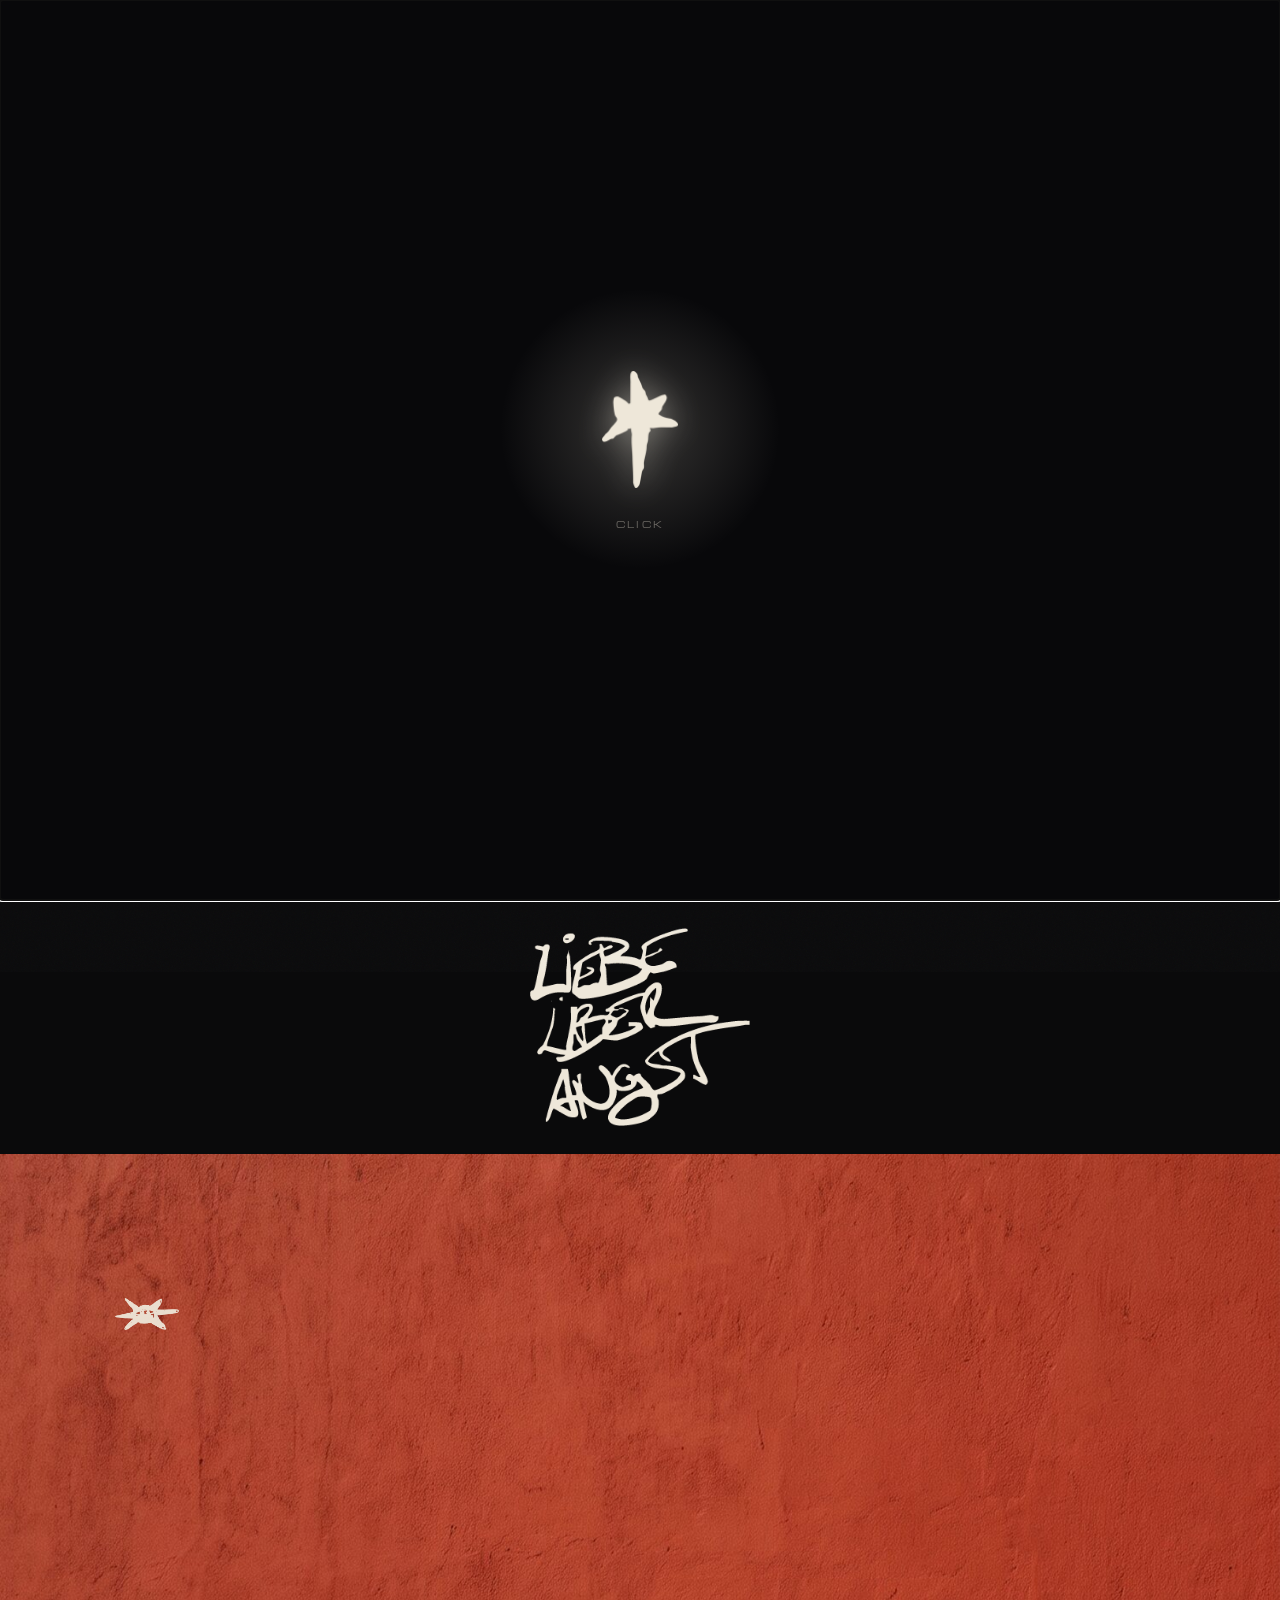
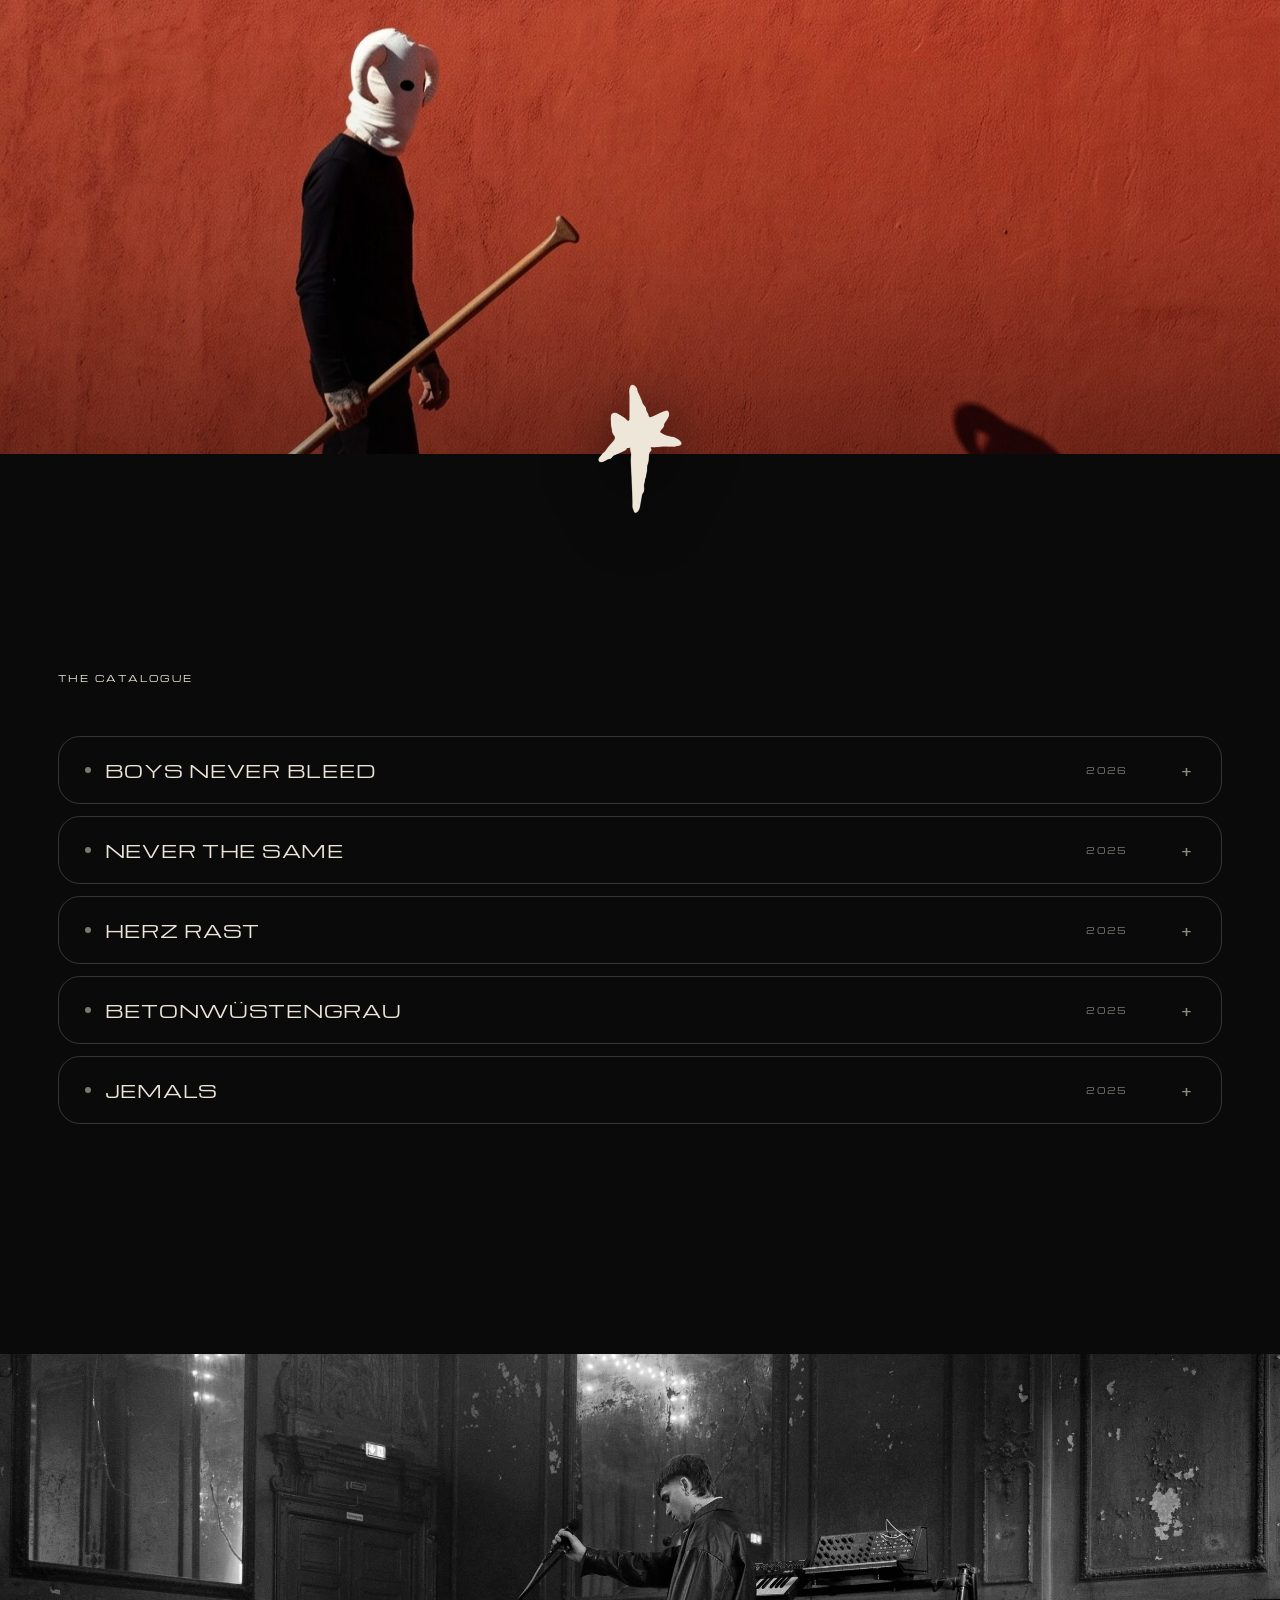
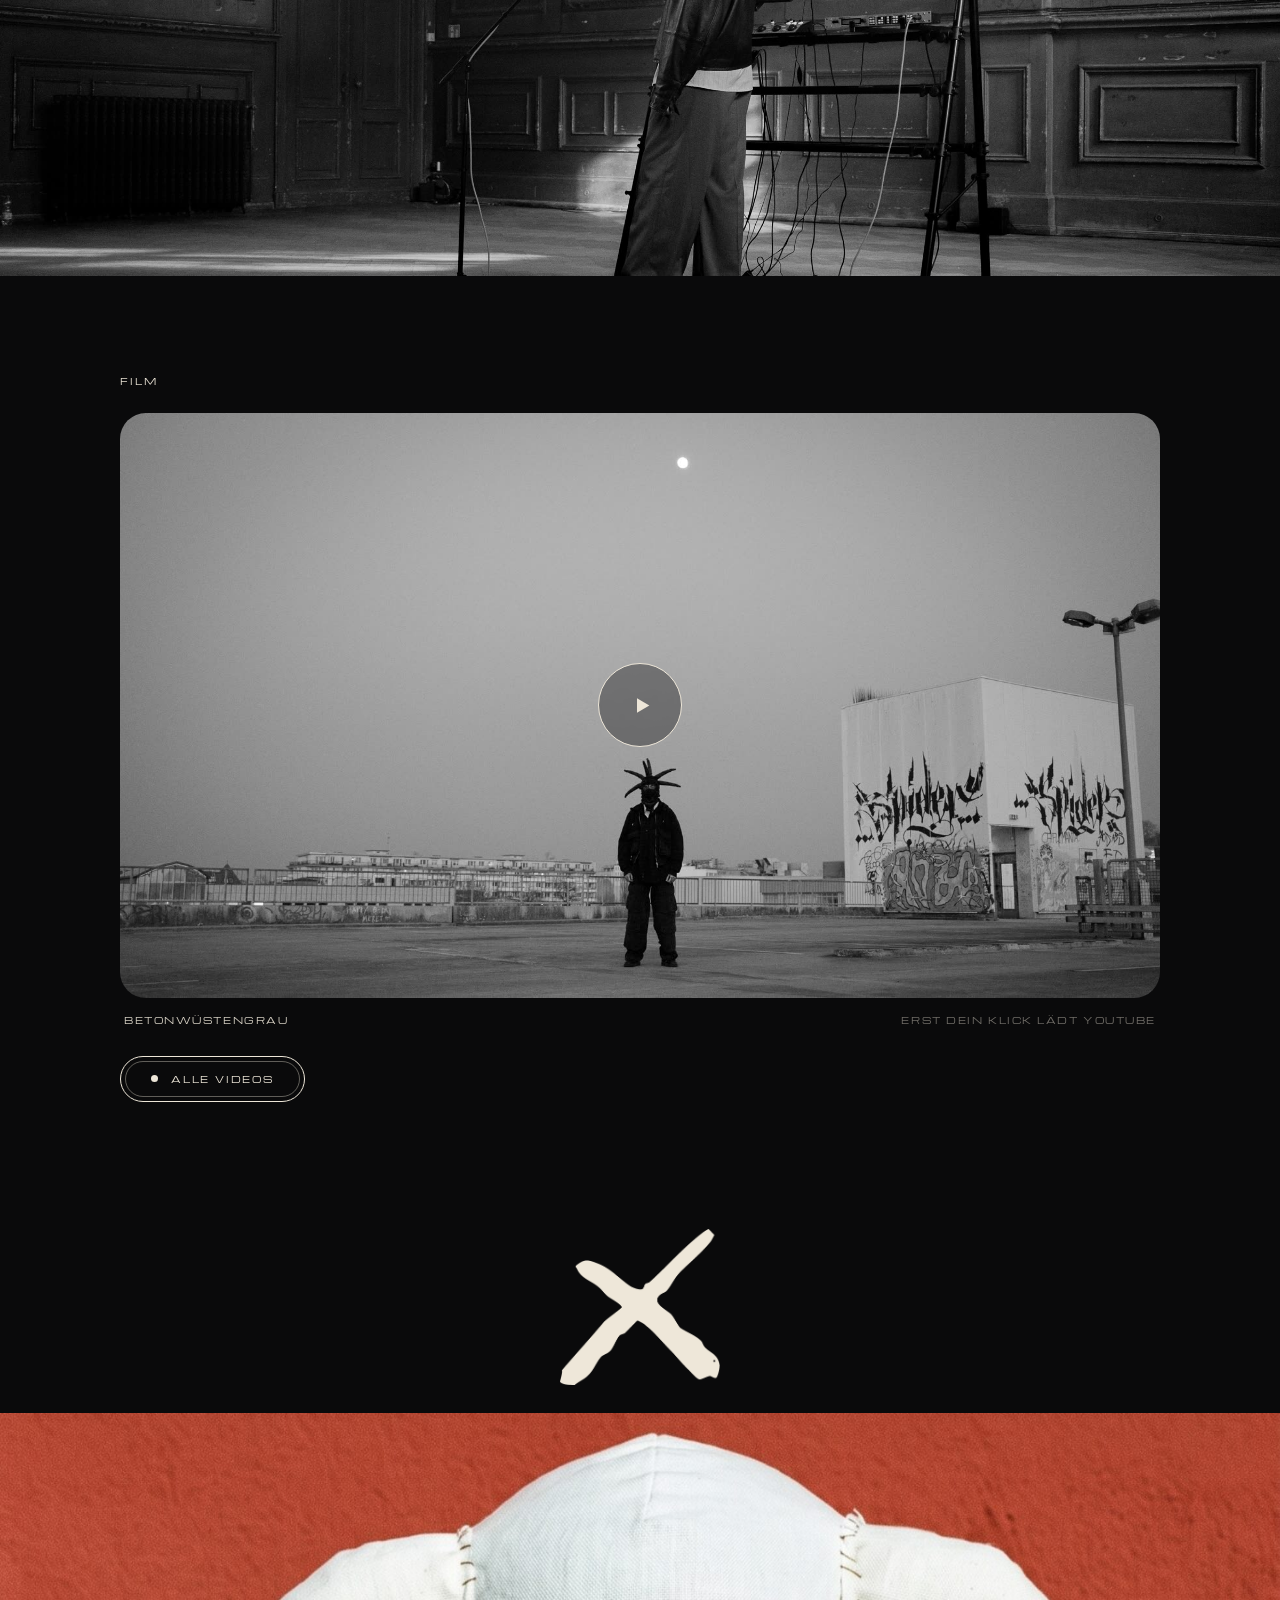
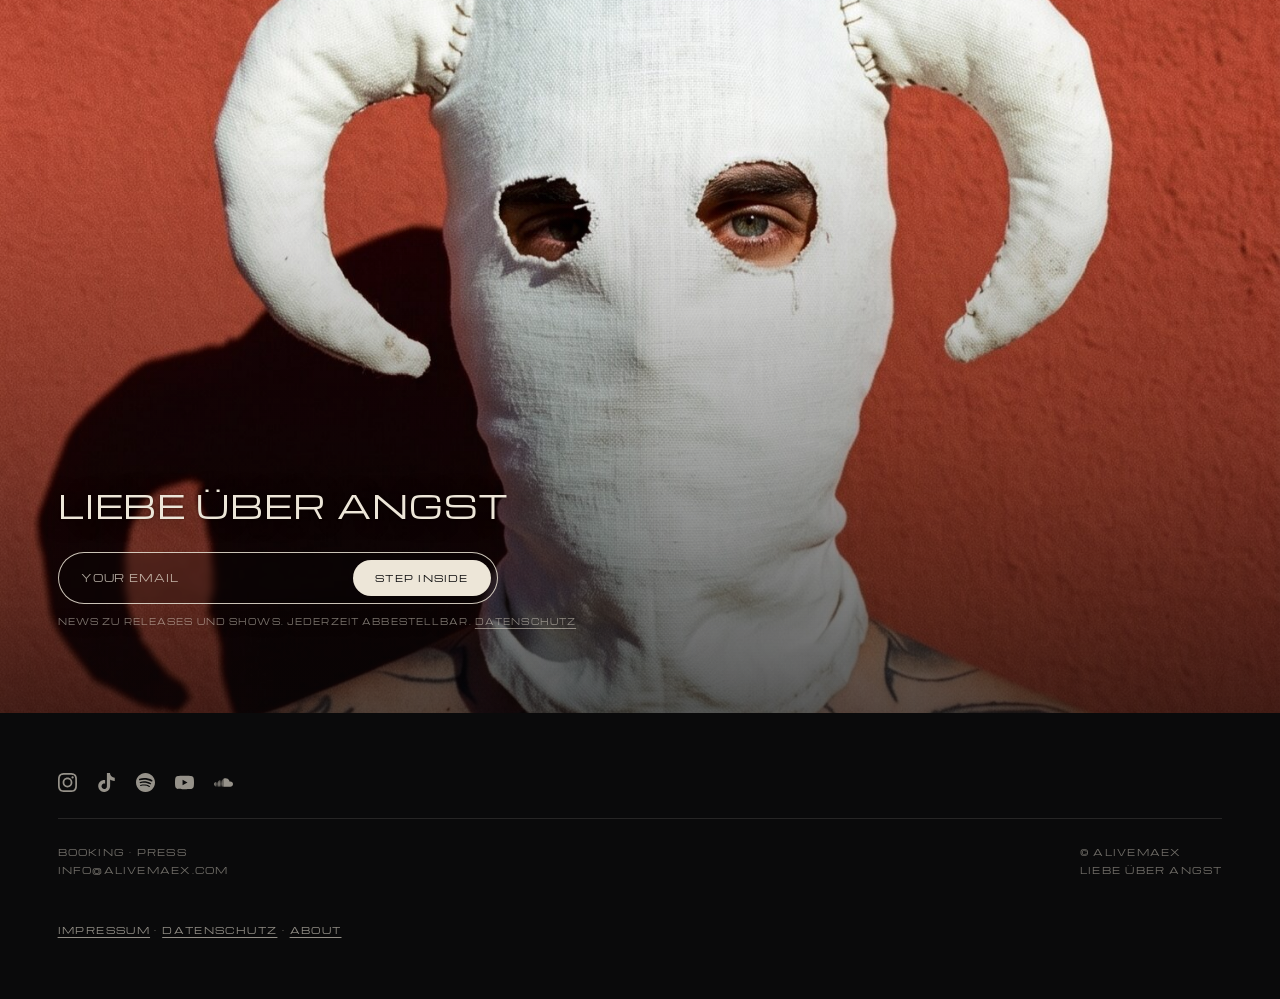
==== index.html @ 23b1aa1b "Share-Bild 1200x630 mit Maske, Katalog schmal, Menue beruhigt" ====
<!DOCTYPE html>
<html lang="de">
<head>
<meta charset="UTF-8" />
<meta name="viewport" content="width=device-width, initial-scale=1.0" />
<title>ALIVEMAEX — New Electronic Wave</title>
<link rel="icon" href="/favicon.ico" sizes="any" />
<link rel="icon" type="image/png" href="/icon-light.png" media="(prefers-color-scheme: light)" />
<link rel="icon" type="image/png" href="/icon-dark.png" media="(prefers-color-scheme: dark)" />
<link rel="apple-touch-icon" href="/apple-touch-icon.png" />
<link rel="canonical" href="https://alivemaex.com/" />
<meta name="description" content="ALIVEMAEX — Produzent und Sänger aus Berlin. boys never bleed, out 14. August 2026. Liebe über Angst." />
<meta property="og:type" content="website" />
<meta property="og:site_name" content="ALIVEMAEX" />
<meta property="og:locale" content="de_DE" />
<meta property="og:title" content="ALIVEMAEX — New Electronic Wave" />
<meta property="og:description" content="ALIVEMAEX — Produzent und Sänger aus Berlin. boys never bleed, out 14. August 2026. Liebe über Angst." />
<meta property="og:image" content="https://alivemaex.com/og.jpg" />
<meta property="og:image:width" content="1200" />
<meta property="og:image:height" content="630" />
<meta property="og:url" content="https://alivemaex.com/" />
<meta name="twitter:card" content="summary_large_image" />
<meta name="theme-color" content="#0A0A0B" />
<style>
  /* schrift liegt auf unserem server - vorher google fonts, das war
     bei jedem aufruf eine IP an einen dritten */
  @font-face{font-family:'Michroma';font-style:normal;font-weight:400;font-display:swap;
    src:url('/michroma.woff2') format('woff2');
    unicode-range:U+0000-00FF,U+0131,U+0152-0153,U+02BB-02BC,U+02C6,U+02DA,U+02DC,U+2000-206F,U+2074,U+20AC,U+2122,U+2191,U+2193,U+2212,U+2215,U+FEFF,U+FFFD}
  @font-face{font-family:'Michroma';font-style:normal;font-weight:400;font-display:swap;
    src:url('/michroma-ext.woff2') format('woff2');
    unicode-range:U+0100-024F,U+0259,U+1E00-1EFF,U+2020,U+20A0-20AB,U+20AD-20CF,U+2113,U+2C60-2C7F,U+A720-A7FF}

  /* ---------------- FILM AUF DER STARTSEITE ---------------- */
  .filmband{background:var(--ink);padding:clamp(70px,11vh,130px) var(--m)}
  .filmband-in{max-width:1040px;margin:0 auto}
  .filmband-h{font-size:.56rem;letter-spacing:.24em;text-transform:uppercase;opacity:.55;margin-bottom:26px}
  .film{margin:0}
  .film-btn{display:block;width:100%;padding:0;border:0;background:none;cursor:pointer;
    position:relative;overflow:hidden;border-radius:var(--r);line-height:0}
  .film-btn img{width:100%;aspect-ratio:16/9;object-fit:cover;display:block;
    filter:saturate(.9);transition:transform 1.1s cubic-bezier(.16,.72,.29,1),filter .6s}
  .film-btn:hover img{transform:scale(1.04);filter:saturate(1)}
  .film-play{position:absolute;left:50%;top:50%;transform:translate(-50%,-50%);
    width:clamp(58px,7vw,84px);height:clamp(58px,7vw,84px);border-radius:50%;
    border:1px solid var(--bone);display:grid;place-items:center;
    background:rgba(8,8,10,.34);backdrop-filter:blur(3px);transition:background .5s}
  .film-btn:hover .film-play{background:rgba(237,230,216,.92)}
  .film-play svg{width:27px;height:27px;fill:var(--bone);transition:fill .5s;margin-left:2px}
  .film-btn:hover .film-play svg{fill:var(--ink)}
  .film-cap{display:flex;justify-content:space-between;gap:16px;flex-wrap:wrap;padding:16px 4px 0;
    font-size:.54rem;letter-spacing:.18em;text-transform:uppercase}
  .film-t{opacity:.9}.film-n{opacity:.45}
  .film iframe{width:100%;aspect-ratio:16/9;border:0;border-radius:var(--r);display:block}
  .filmband .cap{margin-top:30px}

  /* SAAL: endlich ein querformat. laeuft ueber die volle breite,
     eigene hoehe statt bildschirmhoehe - das bild traegt sich selbst. */
  .hall{background:var(--ink);line-height:0}
  .hall img{width:100%;height:clamp(260px,58vh,620px);object-fit:cover;object-position:50% 46%;display:block}

  /* ================= HAPTIK & MATERIAL =================
     Nach Apples "Designing Fluid Interfaces": Rueckmeldung gehoert auf den
     Druck, nicht auf das Loslassen. Kurz, klein, sofort. */
  .cap,.rel-head,.film-btn,.subline button,.social a,.sound,.burger,.gate-star{
    -webkit-tap-highlight-color:transparent;touch-action:manipulation}
  .cap:active,.subline button:active,.sound:active{transform:scale(.96);transition:transform .08s ease-out}
  .rel-head:active{transform:scale(.995);transition:transform .08s ease-out}
  .film-btn:active .film-play{transform:translate(-50%,-50%) scale(.93);transition:transform .08s ease-out}
  .social a:active{transform:translateY(0) scale(.9);transition:transform .08s ease-out}
  .burger:active{opacity:.6;transition:opacity .08s ease-out}

  /* Menue kommt aus dem Burger, nicht aus dem Nichts - gleicher Weg zurueck */
  /* kein skalieren mehr: mit ursprung oben rechts driftete die schrift
     beim schliessen sichtbar nach links unten. das menue blendet jetzt
     nur, ohne die zeilen zu verschieben. */
  .menu{transform:none;transition:opacity .5s cubic-bezier(.16,.72,.29,1)}
  /* zeilen steigen beim oeffnen, beim schliessen gehen sie NICHT zurueck -
     die ruecksetzung passiert erst, wenn sie schon unsichtbar sind. */
  .menu a{transition:opacity .26s ease,transform 0s linear .26s}
  body.menu-open .menu a{
    transition:opacity .7s cubic-bezier(.16,.72,.29,1),transform .7s cubic-bezier(.16,.72,.29,1)}

  /* Scroll-Kante: die Leiste schwebt ueber hellen Motiven. Ein weicher
     Verlauf statt einer Linie, damit Stern und Burger immer tragen. */
  .top::before{content:"";position:absolute;inset:0 0 auto 0;height:150%;z-index:-1;pointer-events:none;
    background:linear-gradient(to bottom,rgba(6,6,7,.42),rgba(6,6,7,0))}

  /* Materialien zuruecknehmen, wenn das System es verlangt */
  @media(prefers-reduced-transparency:reduce){
    .film-play,.subline,.sound,.amx-cc{backdrop-filter:none;-webkit-backdrop-filter:none;
      background:rgba(8,8,10,.92)}
  }
  @media(prefers-contrast:more){
    .cap,.sound,.subline{border-color:var(--bone)}
    .film-n,.clab,.kicker,.meta{opacity:1}
    .top::before{background:rgba(6,6,7,.72)}
  }
  @media(prefers-reduced-motion:reduce){
    .menu{transform:none;transition:opacity .2s ease}
    .cap:active,.subline button:active,.sound:active,.rel-head:active{transform:none}
  }

  /* Katalog auf schmalen Schirmen: "betonwuestengrau" ist ein einziges wort
     und kann nicht umbrechen. also schrift und abstaende zurueck, damit
     jahr und plus ihren platz behalten statt an den rand gedrueckt zu werden. */
  @media(max-width:640px){
    .rel-head{gap:10px;padding:17px 18px}
    .rel-head .t{gap:10px;font-size:clamp(.7rem,3.5vw,.95rem);letter-spacing:.02em;line-height:1.25}
    .rel-head .t::before{width:5px;height:5px}
    .rel-head .y{font-size:.48rem;letter-spacing:.1em}
    .rel-head .ind{width:14px;font-size:.9rem}
    .rel{border-radius:18px}
  }
  @media(max-width:380px){
    .rel-head .t{font-size:.66rem}
    .rel-head .y{display:none}   /* auf sehr schmalen geraeten weicht das jahr */
  }
</style>
<style>
  /* ITHAKA (1973 griechische fotos) × NOLAN×RAMS × SPACE AGE
     Fotos = die welt. Typo & formen = 1973 space age (Eurostile-breite
     extended caps, konsolen-rundecken, cockpit-fenster). 2026-handwerk.
     Textur = feines 1973-korn. Bewegung: pegasus schwebt, bilder atmen. */
  :root{
    --ink:#0A0A0B;
    --bone:#EDE6D8;
    --face:'Michroma','Helvetica Neue',Arial,sans-serif;
    --m:clamp(30px,4.5vw,60px);
    --r:26px;
  }
  *{margin:0;padding:0;box-sizing:border-box}
  html{scroll-behavior:smooth}
  body{background:var(--ink);color:var(--bone);font-family:var(--face);-webkit-font-smoothing:antialiased;overflow-x:hidden;letter-spacing:.02em}
  a{color:inherit;text-decoration:none}

  /* 1973-korn */
  .grain{position:fixed;inset:-8%;z-index:60;pointer-events:none;opacity:.27;mix-blend-mode:overlay;
    background-image:url("data:image/svg+xml,%3Csvg xmlns='http://www.w3.org/2000/svg' width='160' height='160'%3E%3Cfilter id='n'%3E%3CfeTurbulence type='fractalNoise' baseFrequency='0.8' numOctaves='3' stitchTiles='stitch'/%3E%3C/filter%3E%3Crect width='100%25' height='100%25' filter='url(%23n)'/%3E%3C/svg%3E");
    background-size:150px;animation:grain .6s steps(3) infinite}
  @keyframes grain{0%{transform:translate(0,0)}33%{transform:translate(-2%,1%)}66%{transform:translate(1%,-2%)}100%{transform:translate(-1%,1%)}}
  /* KORN AUFS VIDEO. die globale kornlage blendet ueber einem video nicht
     zuverlaessig durch - das video liegt in einer eigenen compositing-ebene.
     isolation:isolate macht die platte zum eigenen stapelkontext, dann
     mischt sich diese lage garantiert gegen das video und nicht gegen die seite.
     eingebacken waere es teuer gewesen: 10 bis 24 MB statt 6,5. */
  .pimg--1{isolation:isolate}
  .pimg--1::after{content:"";position:absolute;inset:-7%;z-index:3;pointer-events:none;
    opacity:.23;mix-blend-mode:overlay;background-size:130px;
    background-image:url("data:image/svg+xml,%3Csvg xmlns='http://www.w3.org/2000/svg' width='140' height='140'%3E%3Cfilter id='v'%3E%3CfeTurbulence type='fractalNoise' baseFrequency='1.1' numOctaves='3' stitchTiles='stitch'/%3E%3C/filter%3E%3Crect width='100%25' height='100%25' filter='url(%23v)'/%3E%3C/svg%3E");
    animation:grain .6s steps(3) infinite}
  @media(prefers-reduced-motion:reduce){.pimg--1::after{animation:none}}
  /* FILM-KORN, zweite lage: feiner, schneller, weicher eingemischt */
  .grain--fine{opacity:.19;mix-blend-mode:soft-light;background-size:96px;
    background-image:url("data:image/svg+xml,%3Csvg xmlns='http://www.w3.org/2000/svg' width='120' height='120'%3E%3Cfilter id='f'%3E%3CfeTurbulence type='fractalNoise' baseFrequency='1.7' numOctaves='4' stitchTiles='stitch'/%3E%3C/filter%3E%3Crect width='100%25' height='100%25' filter='url(%23f)'/%3E%3C/svg%3E");
    animation:grainb .43s steps(4) infinite}
  @keyframes grainb{0%{transform:translate(0,0)}25%{transform:translate(1.5%,-1%)}
    50%{transform:translate(-1%,1.5%)}75%{transform:translate(1%,1%)}100%{transform:translate(-1.5%,0)}}
  /* randabdunklung wie bei einer projizierten kopie - sehr zurueckhaltend */
  .vig{position:fixed;inset:0;z-index:59;pointer-events:none;
    background:radial-gradient(ellipse at 50% 48%,rgba(0,0,0,0) 52%,rgba(0,0,0,.13) 82%,rgba(0,0,0,.28) 100%)}

  /* SPACE-AGE COCKPIT-FENSTER: die ganze seite sitzt in einem gerundeten screen */
  .viewport{position:fixed;inset:12px;z-index:45;pointer-events:none;border:1px solid rgba(237,230,216,.42);border-radius:var(--r)}

  /* chrome + burger */
  .top{position:fixed;top:0;left:0;right:0;z-index:40;display:flex;justify-content:space-between;align-items:center;padding:26px var(--m)}
  .top .brand{display:flex;align-items:center}
  .top .brand img{height:44px;width:auto;display:block}

  /* HAUT-PLATTE: helle schrift auf heller haut trug nicht. der verlauf war
     fuer dunkle motive gebaut. hier kraeftiger, hoeher, plus ein weicher
     schatten an der typo - der greift auch dort, wo der verlauf schon duenn ist. */
  .plate--haut .scrim{height:66%;
    background:linear-gradient(to top,rgba(6,6,7,.66),rgba(6,6,7,.30) 48%,rgba(6,6,7,0))}
  .plate--haut .caption{text-shadow:0 1px 20px rgba(6,6,7,.6),0 0 3px rgba(6,6,7,.35)}
  .plate--haut .subline{border-color:rgba(237,230,216,.85);
    background:rgba(6,6,7,.24);backdrop-filter:blur(3px)}
  .plate--haut .subline input::placeholder{opacity:.72}
  .plate--haut .subline button{text-shadow:none}


  /* NAHT-STICKER: klammert die harte kante zwischen bildplatte und katalog.
     liegt im katalog, nicht in der platte - die schneidet ueberstehendes ab. */
  .index{position:relative}
  .seam{position:absolute;left:50%;top:0;transform:translate(-50%,-54%);z-index:8;pointer-events:none}
  .seam img{width:clamp(54px,6.5vw,92px);height:auto;display:block;
    filter:drop-shadow(0 8px 30px rgba(0,0,0,.6))}
  @media(max-width:640px){.seam img{width:46px}}

  /* ---------------- INTRO-VORHANG ---------------- */
  body.gated{overflow:hidden}
  .gate{position:fixed;inset:0;z-index:90;background:#08080a;cursor:pointer;
    display:flex;flex-direction:column;align-items:center;justify-content:center;gap:30px;
    transition:opacity 1.15s cubic-bezier(.22,.61,.36,1),visibility 1.15s}
  .gate.open{opacity:0;visibility:hidden}
  .gate-star{background:none;border:0;padding:0;cursor:pointer;position:relative;display:block}
  .gate-star img{height:clamp(78px,13vh,132px);width:auto;display:block;
    animation:gatebreath 3.4s ease-in-out infinite;
    filter:drop-shadow(0 0 16px rgba(237,230,216,.42));
    transition:filter .16s linear,transform .16s linear}
  @keyframes gatebreath{0%,100%{opacity:.66;transform:scale(1)}50%{opacity:1;transform:scale(1.07)}}
  /* hof hinter dem stern, gleicher takt */
  .gate-star::after{content:"";position:absolute;left:50%;top:50%;width:min(52vw,300px);height:min(52vw,300px);
    transform:translate(-50%,-50%);border-radius:50%;pointer-events:none;z-index:-1;
    background:radial-gradient(circle,rgba(237,230,216,.20),rgba(237,230,216,0) 66%);
    animation:gatehalo 3.4s ease-in-out infinite}
  @keyframes gatehalo{0%,100%{opacity:.3;transform:translate(-50%,-50%) scale(.86)}
                      50%   {opacity:.9;transform:translate(-50%,-50%) scale(1.16)}}
  .gate-hint{font-size:.56rem;letter-spacing:.26em;text-transform:uppercase;opacity:.4;
    animation:gatehint 3.4s ease-in-out infinite}
  @keyframes gatehint{0%,100%{opacity:.22}50%{opacity:.58}}
  /* der blitz beim anklicken */
  .gate.flash{background:#fffdf5}
  .gate.flash .gate-star img{filter:drop-shadow(0 0 70px #fff) brightness(3.4);transform:scale(1.6);animation:none}
  .gate.flash .gate-hint{opacity:0}

  /* STERN: ruhiges atmen, dazwischen ein blitz - unregelmaessig, damit es lebt */
  .top .brand{position:relative}
  .top .brand img{
    animation:starbreath 4.6s ease-in-out infinite, starflash 9.2s steps(1,end) infinite;
    filter:drop-shadow(0 0 6px rgba(237,230,216,.35))}
  @keyframes starbreath{
    0%,100%{opacity:.82;transform:scale(1)}
    50%    {opacity:1;  transform:scale(1.06)}}
  @keyframes starflash{
    0%,88%  {filter:drop-shadow(0 0 6px rgba(237,230,216,.32))}
    89%     {filter:drop-shadow(0 0 22px rgba(255,252,244,.95)) brightness(2.1)}
    90.5%   {filter:drop-shadow(0 0 4px rgba(237,230,216,.25)) brightness(1)}
    92%     {filter:drop-shadow(0 0 30px rgba(255,252,244,1)) brightness(2.6)}
    94%     {filter:drop-shadow(0 0 10px rgba(237,230,216,.5)) brightness(1.25)}
    100%    {filter:drop-shadow(0 0 6px rgba(237,230,216,.32))}}
  /* leuchtender hof hinter dem stern, pulsiert im gleichen takt */
  .top .brand::before{content:"";position:absolute;left:50%;top:50%;width:66px;height:66px;
    transform:translate(-50%,-50%);border-radius:50%;pointer-events:none;
    background:radial-gradient(circle,rgba(237,230,216,.30),rgba(237,230,216,0) 68%);
    animation:starhalo 4.6s ease-in-out infinite}
  @keyframes starhalo{
    0%,100%{opacity:.35;transform:translate(-50%,-50%) scale(.9)}
    50%    {opacity:.85;transform:translate(-50%,-50%) scale(1.18)}}
  .burger{width:34px;height:14px;position:relative;cursor:pointer;background:none;border:0;padding:0}
  .burger span{position:absolute;left:0;right:0;height:1.5px;background:var(--bone);transition:transform .6s cubic-bezier(.16,.72,.29,1),opacity .4s}
  .burger span:nth-child(1){top:0}.burger span:nth-child(2){bottom:0}
  body.menu-open .burger span:nth-child(1){top:6px;transform:rotate(45deg)}
  body.menu-open .burger span:nth-child(2){bottom:6px;transform:rotate(-45deg)}

  /* menue */
  .menu{position:fixed;inset:0;z-index:35;background:var(--ink);display:flex;flex-direction:column;justify-content:center;padding:0 var(--m);opacity:0;pointer-events:none;transition:opacity .7s cubic-bezier(.16,.72,.29,1)}
  body.menu-open .menu{opacity:1;pointer-events:auto}
  .menu a{font-size:clamp(1.4rem,4.4vw,2.6rem);letter-spacing:.04em;text-transform:uppercase;padding:14px 0;opacity:.55;transform:translateY(12px);transition:opacity .8s,transform .8s}
  body.menu-open .menu a{opacity:1;transform:none}
  body.menu-open .menu a:nth-child(1){transition-delay:.08s}
  body.menu-open .menu a:nth-child(2){transition-delay:.14s}
  body.menu-open .menu a:nth-child(3){transition-delay:.2s}
  body.menu-open .menu a:nth-child(4){transition-delay:.26s}
  .menu .mfoot{position:absolute;left:var(--m);bottom:clamp(30px,6vh,60px);font-size:.56rem;letter-spacing:.16em;text-transform:uppercase;opacity:.45}

  /* platte */
  .plate{position:relative;height:100vh;height:100svh;overflow:hidden}
  .pimg{position:absolute;inset:0;will-change:transform}
  .pimg img,.pimg video{position:absolute;left:0;right:0;top:-9%;height:118%;width:100%;object-fit:cover;display:block}
  .pimg video{z-index:1;opacity:0;transition:opacity .5s ease}
  .pimg video.ready{opacity:1}
  /* das standbild im hero ist rueckfall, kein vorspann: es bleibt
     unsichtbar, solange das video eine chance hat zu starten. */
  .pimg--1 img{opacity:0;transition:opacity .45s ease}
  .pimg--1 img.show,.pimg--1.still img{opacity:1}
  .float img{animation:levit 7s ease-in-out infinite}
  @keyframes levit{0%,100%{transform:translateY(-11px)}50%{transform:translateY(11px)}}
  /* verlauf statt flachem rechteck - sonst läuft eine harte kante quer durchs bild */
  .scrim{position:absolute;left:0;right:0;bottom:0;height:46%;pointer-events:none;z-index:2;
    background:linear-gradient(to top,rgba(6,6,7,.34),rgba(6,6,7,.10) 52%,rgba(6,6,7,0))}

  .caption{position:absolute;left:var(--m);bottom:clamp(40px,7vh,74px);z-index:5;max-width:36ch}

  /* HERO: modul steigt in den leeren himmel, pferd bleibt frei */
  .plate--hero .caption{top:clamp(92px,15vh,180px);bottom:auto;right:var(--m);max-width:none}
  .plate--hero .line{font-size:clamp(1.9rem,7.4vw,3.1rem);line-height:1.16}
  .plate--hero .kicker{margin-bottom:14px}
  .plate--hero .count{margin-top:30px;gap:clamp(20px,4.4vw,40px)}
  .plate--hero .cnum{font-size:clamp(1.9rem,5vw,2.9rem)}
  /* himmel ist hell - scrim wandert nach oben, sonst trägt die typo nicht */
  .plate--hero .scrim{top:0;bottom:auto;height:64%;
    background:linear-gradient(to bottom,rgba(6,6,7,.36),rgba(6,6,7,.12) 58%,rgba(6,6,7,0))}

  .kicker{font-size:.56rem;letter-spacing:.2em;text-transform:uppercase;opacity:.8;margin-bottom:16px}
  .line{font-size:clamp(1.2rem,2.9vw,2rem);letter-spacing:.03em;text-transform:uppercase;line-height:1.28}
  .meta{margin-top:20px;font-size:.56rem;letter-spacing:.14em;text-transform:uppercase;opacity:.8}
  /* SPACE-AGE COUNTDOWN — konsolen-instrumente */
  .count{display:flex;gap:clamp(16px,3.2vw,34px);margin-top:24px}
  .cc{display:flex;flex-direction:column;align-items:center;gap:9px;position:relative}
  .cc+.cc::before{content:":";position:absolute;left:calc(-1 * clamp(10px,1.7vw,18px));top:-1px;font-size:clamp(1.2rem,2.6vw,1.9rem);opacity:.32;line-height:1}
  .cnum{font-size:clamp(1.5rem,3.6vw,2.5rem);letter-spacing:.04em;line-height:1;font-variant-numeric:tabular-nums}
  .clab{font-size:.5rem;letter-spacing:.2em;text-transform:uppercase;opacity:.55}
  /* SPACE-AGE KONSOLEN-TASTE: doppel-bezel, status-leuchte, kapsel */
  .cap{position:relative;margin-top:26px;display:inline-flex;align-items:center;gap:13px;
    font-size:.56rem;letter-spacing:.2em;text-transform:uppercase;color:var(--bone);
    padding:16px 30px;border-radius:999px;border:1px solid var(--bone);background:transparent;
    transition:background .5s,color .5s}
  .cap::before{content:"";position:absolute;inset:4px;border:1px solid rgba(237,230,216,.38);border-radius:999px;pointer-events:none;transition:border-color .5s}
  .cap .led{width:7px;height:7px;border-radius:50%;background:var(--bone);flex:0 0 auto;transition:background .5s}
  .cap:hover{background:var(--bone);color:var(--ink)}
  .cap:hover::before{border-color:rgba(10,10,11,.32)}
  .cap:hover .led{background:var(--ink)}
  .fragment{position:absolute;left:var(--m);bottom:clamp(40px,7vh,74px);z-index:5;font-size:clamp(1rem,2.2vw,1.5rem);letter-spacing:.02em;line-height:1.35;max-width:18ch;text-transform:lowercase}

  /* releases — konsolen-zeilen als kapseln */
  .index{background:var(--ink);padding:clamp(96px,16vh,180px) var(--m);display:flex;flex-direction:column;justify-content:center;min-height:100vh}
  .index .eyebrow{font-size:.56rem;letter-spacing:.24em;text-transform:uppercase;opacity:.45;margin-bottom:52px}
  .row{display:grid;grid-template-columns:1fr auto auto;align-items:center;gap:clamp(16px,4vw,50px);
    padding:20px 26px;margin-bottom:12px;border:1px solid rgba(237,230,216,.2);border-radius:999px;transition:border-color .6s}
  .row:hover{border-color:rgba(237,230,216,.6)}
  .row .t{display:flex;align-items:center;gap:14px;font-size:clamp(.8rem,1.9vw,1.15rem);letter-spacing:.04em;text-transform:uppercase}
  .row .t::before{content:"";width:6px;height:6px;border-radius:50%;background:currentColor;opacity:.5;flex:0 0 auto;transition:opacity .6s}
  .row:hover .t::before{opacity:1}
  .row .y{font-size:.56rem;letter-spacing:.14em;opacity:.5}
  .row .go{font-size:.52rem;letter-spacing:.18em;text-transform:uppercase;opacity:.5;transition:opacity .6s}
  .row:hover .go{opacity:1}

  /* KATALOG-AKKORDEON — space-age konsole */
  .rel{border:1px solid rgba(237,230,216,.2);border-radius:22px;margin-bottom:12px;overflow:hidden;transition:border-color .5s}
  .rel.open,.rel:hover{border-color:rgba(237,230,216,.55)}
  .rel-head{width:100%;display:grid;grid-template-columns:1fr auto auto;align-items:center;gap:clamp(16px,4vw,50px);padding:20px 26px;background:none;border:0;cursor:pointer;font-family:var(--face);color:var(--bone);text-align:left}
  .rel-head .t{display:flex;align-items:center;gap:14px;min-width:0;font-size:clamp(.8rem,1.9vw,1.15rem);letter-spacing:.04em;text-transform:uppercase;overflow-wrap:anywhere}
  .rel-head .t::before{content:"";width:6px;height:6px;border-radius:50%;background:currentColor;opacity:.5;flex:0 0 auto;transition:opacity .5s}
  .rel.open .rel-head .t::before{opacity:1}
  .rel-head .y{font-size:.56rem;letter-spacing:.14em;opacity:.5}
  .rel-head .ind{font-size:1rem;opacity:.6;width:18px;text-align:center}
  .rel-body{max-height:0;overflow:hidden;transition:max-height .55s cubic-bezier(.16,.72,.29,1)}
  .rel-inner{display:flex;align-items:center;gap:24px;padding:2px 26px 26px;flex-wrap:wrap}
  .rel-cover{width:112px;height:112px;flex:0 0 auto;border-radius:14px;overflow:hidden;border:1px solid rgba(237,230,216,.25)}
  .rel-cover img{width:100%;height:100%;object-fit:cover;display:block}
  .rel-services{display:flex;flex-wrap:wrap;gap:10px}
  .cap.sm{margin-top:0;padding:11px 20px;font-size:.5rem}
  .rel-services .loading{font-family:var(--face);font-size:.5rem;letter-spacing:.2em;text-transform:uppercase;opacity:.5}

  /* SOUND — generativer ambient-motor, space-age mute-taste */
  .sound{position:fixed;right:var(--m);bottom:24px;z-index:44;display:inline-flex;align-items:center;justify-content:center;
    width:48px;height:48px;color:rgba(237,230,216,.6);
    background:rgba(10,10,11,.42);border:1px solid rgba(237,230,216,.4);border-radius:999px;
    cursor:pointer;backdrop-filter:blur(6px);-webkit-backdrop-filter:blur(6px);transition:border-color .4s,color .4s}
  .sound:hover{border-color:var(--bone);color:var(--bone)}
  .sound svg{width:21px;height:21px;display:block}
  .sound .slash{opacity:1;transition:opacity .35s}
  .sound.on{color:var(--bone);border-color:rgba(237,230,216,.7)}
  .sound.on .slash{opacity:0}
  .sound.on .cup{animation:pulse 2.8s ease-in-out infinite}
  @keyframes pulse{0%,100%{opacity:1}50%{opacity:.45}}
  @media(max-width:640px){ .sound{bottom:16px} }

  footer{background:var(--ink);padding:60px var(--m);display:flex;justify-content:space-between;flex-wrap:wrap;gap:20px}
  footer .f{font-size:.54rem;letter-spacing:.14em;text-transform:uppercase;opacity:.45;line-height:2.1}

  /* signup — kapsel */
  .subline{display:flex;align-items:center;max-width:440px;margin-top:26px;border:1px solid var(--bone);border-radius:999px;padding:6px 6px 6px 22px}
  .subline input{flex:1;background:none;border:0;color:var(--bone);font-family:var(--face);font-size:.6rem;letter-spacing:.1em;text-transform:uppercase;padding:12px 0;outline:none}
  .subline input::placeholder{color:var(--bone);opacity:.5}
  .subline button{background:var(--bone);color:var(--ink);border:0;border-radius:999px;font-family:var(--face);cursor:pointer;font-size:.54rem;letter-spacing:.14em;text-transform:uppercase;padding:12px 22px}

  /* HANDGEZEICHNETE ZEICHEN — kleine kapitel-pause ODER direkt auf einer platte */
  .inter{position:relative;background:var(--ink);min-height:clamp(140px,22vh,240px);display:flex;align-items:center;justify-content:center;overflow:hidden;padding:28px 0}
  .inter img{width:clamp(120px,20vw,220px);height:auto;display:block}
  @keyframes wob{0%,100%{transform:rotate(-4deg)}50%{transform:rotate(4deg)}}
  .wob{animation:wob 8s ease-in-out infinite}
  .sticker{position:absolute;z-index:6;pointer-events:none;user-select:none;display:block}
  @media(max-width:640px){ .sticker.hide-m{display:none} }

  .rise{opacity:0;transform:translateY(14px);transition:opacity 1.6s cubic-bezier(.16,.72,.29,1),transform 1.6s cubic-bezier(.16,.72,.29,1)}
  .rise.in{opacity:1;transform:none}
  @media(prefers-reduced-motion:reduce){.rise{opacity:1;transform:none}.grain,.grain--fine,.float img,.top .brand img,.top .brand::before{animation:none}.pimg video{display:none}}

  /* ------------------------------------------------------------------
     BREITBILD: die drei motive sind 9:16. randlos auf 100vh heisst auf
     einem breiten monitor, dass oben und unten alles wegfaellt und nur
     ein mittelstreifen bleibt. also: platte ganz zeigen, zentriert auf
     dunklem grund - wie ein cover im rahmen.
     ------------------------------------------------------------------ */
  @media (min-aspect-ratio:1/1){
    /* randlos ueber die volle breite. hochformat-quelle heisst: der ausschnitt
       sitzt oben, damit himmel und motiv drin bleiben statt der mitte. */
    /* volle hoehe - 78svh liess unten die naechste, dunkle sektion
       angeschnitten stehen, das las sich wie ein letterbox-balken.
       top/height NICHT anfassen: die 118% sind der ueberstand, den der
       parallax braucht. ohne ihn schiebt er schwarze kanten ins bild. */
    .pimg img,.pimg video{width:100%;object-fit:cover}
    /* das video bringt eine dunkle vignette mit - minimal groesser
       ziehen, dann liegt sie ausserhalb des rahmens */
    .pimg video{transform:scale(1.04)}
    /* bei hochformat-quelle im breitbild wird nur senkrecht beschnitten.
       jedes motiv hat seinen eigenen anker, damit Max drin bleibt.
       leerflaeche drumrum ist gewollt. */
    .pimg--1 img,.pimg--1 video{object-position:50% 64%}  /* pferd + schatten */
    .pimg--2 img{object-position:50% 34%}                 /* maske, brust    */
    .pimg--3 img{object-position:50% 76%}                 /* figur mit ruder */

    .plate--hero .caption{top:auto;bottom:clamp(34px,6vh,68px);left:var(--m);right:auto;
      transform:none;width:auto;max-width:46ch;text-align:left}
    .plate--hero .count{justify-content:flex-start}
    .plate--hero .line{font-size:clamp(1.5rem,3.4vw,2.5rem)}
    .plate--hero .cnum{font-size:clamp(1.6rem,3.6vw,2.6rem)}
    .plate--hero .scrim{top:auto;bottom:0;height:52%;
      background:linear-gradient(to top,rgba(6,6,7,.40),rgba(6,6,7,.10) 55%,rgba(6,6,7,0))}
  }

  /* SOZIALE IM FUSS. logos liegen als svg in der seite - vorher kamen sie
     von cdn.simpleicons.org, das war bei jedem aufruf eine IP an einen dritten. */
  .social{flex:1 0 100%;display:flex;gap:20px;align-items:center;flex-wrap:wrap;
    padding-bottom:26px;margin-bottom:4px;border-bottom:1px solid rgba(237,230,216,.12)}
  .social a{display:inline-flex;opacity:.62;transition:opacity .4s,transform .4s}
  .social a:hover{opacity:1;transform:translateY(-2px)}
  .social svg{width:19px;height:19px;fill:var(--bone);display:block}

  .hp{position:absolute!important;left:-9999px;width:1px;height:1px;opacity:0;pointer-events:none}
  .signup-msg{margin-top:12px;min-height:1.1em;font-size:.54rem;letter-spacing:.16em;
    text-transform:uppercase;opacity:0;transition:opacity .45s}
  .signup-msg.on{opacity:.85}
  .signup-msg.bad{color:#e8b4a0}
  #signup.busy{opacity:.6;pointer-events:none}
  footer .legal{flex:1 0 100%;order:3;padding-top:22px;opacity:.6;font-size:.54rem;letter-spacing:.16em;text-transform:uppercase}
  footer .legal a{text-decoration:underline;text-underline-offset:3px}
  .signup-note{margin-top:11px;font-size:.5rem;letter-spacing:.14em;text-transform:uppercase;opacity:.5;line-height:1.7}
  .signup-note a{text-decoration:underline;text-underline-offset:3px}
</style>
<script type="application/ld+json">
{"@context":"https://schema.org","@graph":[
{"@type":"MusicGroup","@id":"https://alivemaex.com/#artist",
"name":"ALIVEMAEX","alternateName":"Alivemaex",
"url":"https://alivemaex.com/","mainEntityOfPage":"https://alivemaex.com/",
"email":"info@alivemaex.com",
"image":"https://alivemaex.com/ith-2.jpg",
"logo":"https://alivemaex.com/apple-touch-icon.png",
"genre":["New Electronic Wave","Electronic","Alternative Electronic"],
"description":"ALIVEMAEX ist Produzent und Sänger aus Berlin. Nahe Stimmen, warme Maschinen, schwere Drums und gebrochene Echos. Musik über Distanz, Sehnsucht und die Momente, in denen Menschen einander fast hereinlassen. Liebe über Angst.",
"foundingLocation":{"@type":"Place","name":"Berlin, Deutschland"},
"address":{"@type":"PostalAddress","addressLocality":"Berlin","addressCountry":"DE"},
"member":{"@type":"Person","@id":"https://alivemaex.com/#maex","name":"Maex","alternateName":"ALIVEMAEX","jobTitle":["Musiker","Produzent","Sänger"]},
"sameAs":["https://open.spotify.com/artist/0aiBlkcHQ2Nqta7K7JBS3d",
"https://www.instagram.com/alivemaex",
"https://www.youtube.com/@ALIVEMAEX",
"https://soundcloud.com/alivemaex",
"https://www.tiktok.com/@alivemaex",
"https://alivemaex.bandcamp.com/",
"https://www.beatport.com/artist/alivemaex/806302",
"https://ra.co/dj/alivemaex",
"https://www.last.fm/music/alivemaex",
"https://music.apple.com/de/artist/alivemaex/1479544934"]},
{"@type":"MusicRelease","@id":"https://alivemaex.com/#boys-never-bleed",
"name":"boys never bleed",
"byArtist":{"@id":"https://alivemaex.com/#artist"},
"datePublished":"2026-08-14",
"genre":"New Electronic Wave",
"image":"https://alivemaex.com/ith-2.jpg",
"inLanguage":"de",
"url":"https://cys.ffm.to/boys-never-bleed"},
{"@type":"WebSite","@id":"https://alivemaex.com/#website",
"url":"https://alivemaex.com/","name":"ALIVEMAEX",
"inLanguage":"de","publisher":{"@id":"https://alivemaex.com/#artist"}}
]}
</script>
</head>
<body class="gated">

<!-- INTRO-VORHANG: stern leuchtet, klick oeffnet die seite -->
<div class="gate" id="gate" role="button" tabindex="0" aria-label="eintreten">
  <button class="gate-star" type="button" tabindex="-1" aria-hidden="true"><img alt="ALIVEMAEX" /></button>
  <div class="gate-hint">click</div>
</div>


<div class="grain"></div>
<div class="grain grain--fine"></div>
<div class="vig"></div>
<div class="viewport"></div>

<header class="top">
  <a class="brand" href="/" aria-label="alivemaex"><img src="[data-uri]" alt="alivemaex" /></a>
  <button class="burger" id="burger" aria-label="menu"><span></span><span></span></button>
</header>

<nav class="menu" id="menu">
  <a href="#index">releases</a>
  <a href="about">about</a>
  <a href="video">video</a>
  <a href="https://cys.ffm.to/boys-never-bleed" target="_blank" rel="noopener">pre-save</a>
  <a href="kontakt">contact</a>
  <div class="mfoot">liebe über angst</div>
</nav>

<!-- HERO -->
<section class="plate plate--hero">
  <div class="pimg pimg--1">
    <img src="ith-1.jpg" alt="ALIVEMAEX — geflügeltes weißes Pferd über rotem Wüstenboden" />
    <noscript><style>.pimg--1 img{opacity:1}</style></noscript>
    <video data-wide="ith-1-wide.mp4" data-narrow="ith-1.mp4"
           autoplay muted loop playsinline preload="auto" aria-hidden="true"></video>
  </div>
  <div class="scrim"></div>
  <div class="caption">
    <div class="kicker rise">alivemaex</div>
    <div class="line rise">boys never bleed</div>
    <div class="meta rise">out august 14, 2026</div>
    <div class="count rise" id="count" aria-label="countdown">
      <div class="cc"><div class="cnum" id="cd-d">00</div><div class="clab">days</div></div>
      <div class="cc"><div class="cnum" id="cd-h">00</div><div class="clab">hrs</div></div>
      <div class="cc"><div class="cnum" id="cd-m">00</div><div class="clab">min</div></div>
      <div class="cc"><div class="cnum" id="cd-s">00</div><div class="clab">sec</div></div>
    </div>
    <a class="cap rise" href="https://cys.ffm.to/boys-never-bleed" target="_blank" rel="noopener"><span class="led"></span>pre-save</a>
  </div>
</section>

<!-- ZWISCHEN 1 -->
<section class="inter">
  <img class="wob" src="[data-uri]" alt="liebe über angst" />
</section>

<!-- PFERD -->
<section class="plate">
  <div class="pimg pimg--3 float"><img src="ith-3.jpg" alt="ALIVEMAEX mit Widderkopf-Maske und Ruder vor roter Wand" /></div>
  <div class="scrim"></div>
  <img class="sticker wob hide-m" src="[data-uri]" alt="ALIVEMAEX" style="left:9%;top:16%;width:64px;opacity:.95" />
</section>

<!-- RELEASES -->
<section class="index" id="index">
  <div class="seam" aria-hidden="true"><img class="wob" alt="ALIVEMAEX" /></div>
  <div class="eyebrow rise">the catalogue</div>
  <div class="rise" id="catalog"></div>
</section>
<!-- SAAL -->
<section class="hall">
  <img src="hall.jpg" srcset="hall-s.jpg 1200w, hall.jpg 2400w"
       sizes="100vw" alt="ALIVEMAEX im Saal" loading="lazy" />
</section>

<!-- FILM: zwei-klick, vorschau lokal -->
<section class="filmband">
  <div class="filmband-in">
    <div class="filmband-h rise">film</div>
    <figure class="film" data-yt="tXvfITt0ZK4" data-title="betonw&uuml;stengrau">
      <button class="film-btn" type="button" aria-label="betonw&uuml;stengrau abspielen">
        <img src="film-poster.jpg" srcset="film-poster-s.jpg 900w, film-poster.jpg 1600w" sizes="(max-width:900px) 100vw, 1040px" alt="ALIVEMAEX — Standbild aus dem Video zu betonwüstengrau" loading="lazy" />
        <span class="film-play" aria-hidden="true"><svg viewBox="0 0 24 24"><path d="M8 5.5v13l11-6.5z"/></svg></span>
      </button>
      <figcaption class="film-cap">
        <span class="film-t">betonw&uuml;stengrau</span>
        <span class="film-n">erst dein klick l&auml;dt youtube</span>
      </figcaption>
    </figure>
    <a class="cap rise" href="video"><span class="led"></span>alle videos</a>
  </div>
</section>


<!-- ZWISCHEN 3 -->
<section class="inter">
  <img class="wob" src="[data-uri]" alt="ALIVEMAEX" style="width:clamp(90px,14vw,160px)" />
</section>

<!-- MANIFEST -->
<section class="plate plate--haut">
  <div class="pimg pimg--2"><img src="ith-2.jpg" alt="ALIVEMAEX — Porträt mit weißer Widderkopf-Maske vor roter Wand" /></div>
  <div class="scrim"></div>
  <div class="caption">
    <div class="line rise">liebe über angst</div>
    <form class="subline rise" id="signup" novalidate>
      <input type="email" name="email" placeholder="your email" aria-label="your email" required />
      <input type="text" name="website" tabindex="-1" autocomplete="off" aria-hidden="true" class="hp" />
      <button type="submit">step inside</button>
    </form>
    <p class="signup-note">news zu releases und shows. jederzeit abbestellbar. <a href="datenschutz">datenschutz</a></p>
    <p class="signup-msg" id="signup-msg" role="status" aria-live="polite"></p>
  </div>
</section>

<footer>
  <div class="social">
    <a href="https://www.instagram.com/alivemaex" target="_blank" rel="noopener" aria-label="Instagram"><svg viewBox="0 0 24 24" role="img" aria-hidden="true"><path d="M7.0301.084c-1.2768.0602-2.1487.264-2.911.5634-.7888.3075-1.4575.72-2.1228 1.3877-.6652.6677-1.075 1.3368-1.3802 2.127-.2954.7638-.4956 1.6365-.552 2.914-.0564 1.2775-.0689 1.6882-.0626 4.947.0062 3.2586.0206 3.6671.0825 4.9473.061 1.2765.264 2.1482.5635 2.9107.308.7889.72 1.4573 1.388 2.1228.6679.6655 1.3365 1.0743 2.1285 1.38.7632.295 1.6361.4961 2.9134.552 1.2773.056 1.6884.069 4.9462.0627 3.2578-.0062 3.668-.0207 4.9478-.0814 1.28-.0607 2.147-.2652 2.9098-.5633.7889-.3086 1.4578-.72 2.1228-1.3881.665-.6682 1.0745-1.3378 1.3795-2.1284.2957-.7632.4966-1.636.552-2.9124.056-1.2809.0692-1.6898.063-4.948-.0063-3.2583-.021-3.6668-.0817-4.9465-.0607-1.2797-.264-2.1487-.5633-2.9117-.3084-.7889-.72-1.4568-1.3876-2.1228C21.2982 1.33 20.628.9208 19.8378.6165 19.074.321 18.2017.1197 16.9244.0645 15.6471.0093 15.236-.005 11.977.0014 8.718.0076 8.31.0215 7.0301.0839m.1402 21.6932c-1.17-.0509-1.8053-.2453-2.2287-.408-.5606-.216-.96-.4771-1.3819-.895-.422-.4178-.6811-.8186-.9-1.378-.1644-.4234-.3624-1.058-.4171-2.228-.0595-1.2645-.072-1.6442-.079-4.848-.007-3.2037.0053-3.583.0607-4.848.05-1.169.2456-1.805.408-2.2282.216-.5613.4762-.96.895-1.3816.4188-.4217.8184-.6814 1.3783-.9003.423-.1651 1.0575-.3614 2.227-.4171 1.2655-.06 1.6447-.072 4.848-.079 3.2033-.007 3.5835.005 4.8495.0608 1.169.0508 1.8053.2445 2.228.408.5608.216.96.4754 1.3816.895.4217.4194.6816.8176.9005 1.3787.1653.4217.3617 1.056.4169 2.2263.0602 1.2655.0739 1.645.0796 4.848.0058 3.203-.0055 3.5834-.061 4.848-.051 1.17-.245 1.8055-.408 2.2294-.216.5604-.4763.96-.8954 1.3814-.419.4215-.8181.6811-1.3783.9-.4224.1649-1.0577.3617-2.2262.4174-1.2656.0595-1.6448.072-4.8493.079-3.2045.007-3.5825-.006-4.848-.0608M16.953 5.5864A1.44 1.44 0 1 0 18.39 4.144a1.44 1.44 0 0 0-1.437 1.4424M5.8385 12.012c.0067 3.4032 2.7706 6.1557 6.173 6.1493 3.4026-.0065 6.157-2.7701 6.1506-6.1733-.0065-3.4032-2.771-6.1565-6.174-6.1498-3.403.0067-6.156 2.771-6.1496 6.1738M8 12.0077a4 4 0 1 1 4.008 3.9921A3.9996 3.9996 0 0 1 8 12.0077"/></svg></a>
    <a href="https://www.tiktok.com/@alivemaex" target="_blank" rel="noopener" aria-label="TikTok"><svg viewBox="0 0 24 24" role="img" aria-hidden="true"><path d="M12.525.02c1.31-.02 2.61-.01 3.91-.02.08 1.53.63 3.09 1.75 4.17 1.12 1.11 2.7 1.62 4.24 1.79v4.03c-1.44-.05-2.89-.35-4.2-.97-.57-.26-1.1-.59-1.62-.93-.01 2.92.01 5.84-.02 8.75-.08 1.4-.54 2.79-1.35 3.94-1.31 1.92-3.58 3.17-5.91 3.21-1.43.08-2.86-.31-4.08-1.03-2.02-1.19-3.44-3.37-3.65-5.71-.02-.5-.03-1-.01-1.49.18-1.9 1.12-3.72 2.58-4.96 1.66-1.44 3.98-2.13 6.15-1.72.02 1.48-.04 2.96-.04 4.44-.99-.32-2.15-.23-3.02.37-.63.41-1.11 1.04-1.36 1.75-.21.51-.15 1.07-.14 1.61.24 1.64 1.82 3.02 3.5 2.87 1.12-.01 2.19-.66 2.77-1.61.19-.33.4-.67.41-1.06.1-1.79.06-3.57.07-5.36.01-4.03-.01-8.05.02-12.07z"/></svg></a>
    <a href="https://open.spotify.com/artist/0aiBlkcHQ2Nqta7K7JBS3d" target="_blank" rel="noopener" aria-label="Spotify"><svg viewBox="0 0 24 24" role="img" aria-hidden="true"><path d="M12 0C5.4 0 0 5.4 0 12s5.4 12 12 12 12-5.4 12-12S18.66 0 12 0zm5.521 17.34c-.24.359-.66.48-1.021.24-2.82-1.74-6.36-2.101-10.561-1.141-.418.122-.779-.179-.899-.539-.12-.421.18-.78.54-.9 4.56-1.021 8.52-.6 11.64 1.32.42.18.479.659.301 1.02zm1.44-3.3c-.301.42-.841.6-1.262.3-3.239-1.98-8.159-2.58-11.939-1.38-.479.12-1.02-.12-1.14-.6-.12-.48.12-1.021.6-1.141C9.6 9.9 15 10.561 18.72 12.84c.361.181.54.78.241 1.2zm.12-3.36C15.24 8.4 8.82 8.16 5.16 9.301c-.6.179-1.2-.181-1.38-.721-.18-.601.18-1.2.72-1.381 4.26-1.26 11.28-1.02 15.721 1.621.539.3.719 1.02.419 1.56-.299.421-1.02.599-1.559.3z"/></svg></a>
    <a href="https://www.youtube.com/@ALIVEMAEX" target="_blank" rel="noopener" aria-label="YouTube"><svg viewBox="0 0 24 24" role="img" aria-hidden="true"><path d="M23.498 6.186a3.016 3.016 0 0 0-2.122-2.136C19.505 3.545 12 3.545 12 3.545s-7.505 0-9.377.505A3.017 3.017 0 0 0 .502 6.186C0 8.07 0 12 0 12s0 3.93.502 5.814a3.016 3.016 0 0 0 2.122 2.136c1.871.505 9.376.505 9.376.505s7.505 0 9.377-.505a3.015 3.015 0 0 0 2.122-2.136C24 15.93 24 12 24 12s0-3.93-.502-5.814zM9.545 15.568V8.432L15.818 12l-6.273 3.568z"/></svg></a>
    <a href="https://soundcloud.com/alivemaex" target="_blank" rel="noopener" aria-label="SoundCloud"><svg viewBox="0 0 24 24" role="img" aria-hidden="true"><path d="M23.999 14.165c-.052 1.796-1.612 3.169-3.4 3.169h-8.18a.68.68 0 0 1-.675-.683V7.862a.747.747 0 0 1 .452-.724s.75-.513 2.333-.513a5.364 5.364 0 0 1 2.763.755 5.433 5.433 0 0 1 2.57 3.54c.282-.08.574-.121.868-.12.884 0 1.73.358 2.347.992s.948 1.49.922 2.373ZM10.721 8.421c.247 2.98.427 5.697 0 8.672a.264.264 0 0 1-.53 0c-.395-2.946-.22-5.718 0-8.672a.264.264 0 0 1 .53 0ZM9.072 9.448c.285 2.659.37 4.986-.006 7.655a.277.277 0 0 1-.55 0c-.331-2.63-.256-5.02 0-7.655a.277.277 0 0 1 .556 0Zm-1.663-.257c.27 2.726.39 5.171 0 7.904a.266.266 0 0 1-.532 0c-.38-2.69-.257-5.21 0-7.904a.266.266 0 0 1 .532 0Zm-1.647.77a26.108 26.108 0 0 1-.008 7.147.272.272 0 0 1-.542 0 27.955 27.955 0 0 1 0-7.147.275.275 0 0 1 .55 0Zm-1.67 1.769c.421 1.865.228 3.5-.029 5.388a.257.257 0 0 1-.514 0c-.21-1.858-.398-3.549 0-5.389a.272.272 0 0 1 .543 0Zm-1.655-.273c.388 1.897.26 3.508-.01 5.412-.026.28-.514.283-.54 0-.244-1.878-.347-3.54-.01-5.412a.283.283 0 0 1 .56 0Zm-1.668.911c.4 1.268.257 2.292-.026 3.572a.257.257 0 0 1-.514 0c-.241-1.262-.354-2.312-.023-3.572a.283.283 0 0 1 .563 0Z"/></svg></a>
  </div>
  <div class="f">booking · press<br>info@alivemaex.com</div>
  <div class="f">© alivemaex<br>liebe über angst</div>
  <div class="f legal"><a href="kontakt">impressum</a> · <a href="datenschutz">datenschutz</a> · <a href="about">about</a></div>
</footer>

<button class="sound" id="sound" aria-label="ton an/aus" title="ton"><svg viewBox="0 0 24 24" fill="none" stroke="currentColor" stroke-width="1.6" stroke-linecap="round" stroke-linejoin="round"><path d="M4 13v-1a8 8 0 0 1 16 0v1"/><rect class="cup" x="2.5" y="13" width="4.5" height="7" rx="1.6"/><rect class="cup" x="17" y="13" width="4.5" height="7" rx="1.6"/><line class="slash" x1="3" y1="21.5" x2="21" y2="3.5"/></svg></button>

<script src="/tone.js"></script>
<script>
  /* countdown → 14. august 2026 */
  (function(){
    const T=new Date('2026-08-14T00:00:00').getTime();
    const E={d:'cd-d',h:'cd-h',m:'cd-m',s:'cd-s'},N={};
    for(const k in E)N[k]=document.getElementById(E[k]);
    const p=n=>String(n).padStart(2,'0');
    function tick(){
      let x=T-Date.now(); if(x<0)x=0;
      const d=Math.floor(x/864e5),h=Math.floor(x%864e5/36e5),m=Math.floor(x%36e5/6e4),s=Math.floor(x%6e4/1e3);
      if(N.d)N.d.textContent=p(d); if(N.h)N.h.textContent=p(h); if(N.m)N.m.textContent=p(m); if(N.s)N.s.textContent=p(s);
    }
    tick(); setInterval(tick,1000);
  })();
  const b=document.getElementById('burger');
  b.addEventListener('click',()=>document.body.classList.toggle('menu-open'));
  document.querySelectorAll('#menu a').forEach(a=>a.addEventListener('click',()=>document.body.classList.remove('menu-open')));
  /* KATALOG — aufklappbar, mit cover + diensten */
  const SMART='https://cys.ffm.to/boys-never-bleed';
  const REL=[
    {t:'boys never bleed',y:'2026',cover:'assets/web/cover-bnb.jpg',services:[['spotify',SMART],['apple music',SMART],['tidal',SMART],['deezer',SMART],['amazon',SMART],['soundcloud',SMART]]},
    {t:'never the same',y:'2025',cover:'https://i.scdn.co/image/ab67616d0000b273854402ba7938f3e7b088d719',services:[['spotify','https://open.spotify.com/album/5qL9vhStf41vYH2zvFYCzu'],['tidal','https://listen.tidal.com/album/466580819'],['amazon','https://music.amazon.com/albums/B0FVYDTDDY']]},
    {t:'herz rast',y:'2025',cover:'https://i.scdn.co/image/ab67616d0000b2738cd408b6678ff1278b75d24b',services:[['spotify','https://open.spotify.com/album/5KpB5d7gyNJkHqXS8Ey9h1'],['tidal','https://listen.tidal.com/album/459489026']]},
    {t:'betonwüstengrau',y:'2025',cover:'https://i.scdn.co/image/ab67616d0000b2737180861b2f03cb3af73fc18f',services:[['spotify','https://open.spotify.com/album/6lFcxZ2FgCguVVCg1ShYwg'],['tidal','https://listen.tidal.com/album/422569308']]},
    {t:'jemals',y:'2025',cover:'https://i.scdn.co/image/ab67616d0000b2730adc4391fb79e0b2fbad0c33',services:[['spotify','https://open.spotify.com/album/0Dj3D5Lyq865JfzHwhNWIV'],['tidal','https://listen.tidal.com/album/439562654']]},
  ];
  const caps=arr=>arr.map(s=>`<a class="cap sm" href="${s[1]}" target="_blank" rel="noopener"><span class="led"></span>${s[0]}</a>`).join('');
  const cat=document.getElementById('catalog');
  cat.innerHTML=REL.map(r=>`
    <div class="rel" data-spotify="${r.spotify||''}">
      <button class="rel-head" type="button">
        <span class="t">${r.t}</span><span class="y">${r.y}</span><span class="ind">+</span>
      </button>
      <div class="rel-body"><div class="rel-inner">
        <div class="rel-cover"><img src="${r.cover}" alt="${r.t}" loading="lazy"></div>
        <div class="rel-services">${r.services?caps(r.services):'<span class="loading">…</span>'}</div>
      </div></div>
    </div>`).join('');

  /* alle plattformen pro track live ueber song.link/odesli aufloesen */
  async function resolve(rel){
    const box=rel.querySelector('.rel-services'); const sp=rel.dataset.spotify;
    box.innerHTML='<span class="loading">loading</span>';
    try{
      const res=await fetch('https://api.song.link/v1-alpha.1/links?userCountry=DE&songIfSingle=true&url='+encodeURIComponent(sp));
      const d=await res.json(); const P=d.linksByPlatform||{};
      const want=[['spotify','spotify'],['appleMusic','apple music'],['tidal','tidal'],['deezer','deezer'],['amazonMusic','amazon'],['soundcloud','soundcloud'],['youtubeMusic','youtube'],['audiomack','audiomack']];
      const out=want.filter(([k])=>P[k]&&P[k].url).map(([k,l])=>[l,P[k].url]);
      box.innerHTML=out.length?caps(out):caps([['spotify',sp]]);
    }catch(e){ box.innerHTML=caps([['spotify',sp]]); }
    rel.dataset.resolved='1';
  }

  cat.querySelectorAll('.rel-head').forEach(h=>h.addEventListener('click',async()=>{
    const rel=h.parentElement, body=rel.querySelector('.rel-body'), open=rel.classList.contains('open');
    cat.querySelectorAll('.rel').forEach(x=>{ x.classList.remove('open'); x.querySelector('.rel-body').style.maxHeight=null; x.querySelector('.ind').textContent='+'; });
    if(open) return;
    rel.classList.add('open'); h.querySelector('.ind').textContent='×';
    if(rel.dataset.spotify && !rel.dataset.resolved){ await resolve(rel); }
    const inner=body.querySelector('.rel-inner');
    const fit=()=>{ if(rel.classList.contains('open')) body.style.maxHeight=inner.scrollHeight+'px'; };
    fit();
    // cover laedt spaeter nach - dann nochmal messen, sonst ist die klappe zu kurz
    inner.querySelectorAll('img').forEach(im=>{ if(!im.complete) im.addEventListener('load',fit,{once:true}); });
    if(!cat.dataset.refit){ cat.dataset.refit='1'; addEventListener('resize',()=>{
      cat.querySelectorAll('.rel.open').forEach(r=>{
        const b=r.querySelector('.rel-body'); b.style.maxHeight=b.querySelector('.rel-inner').scrollHeight+'px';
      });
    },{passive:true}); }
  }));

  const io=new IntersectionObserver(es=>es.forEach(e=>{ if(e.isIntersecting){ e.target.classList.add('in'); io.unobserve(e.target);} }),{threshold:.2});
  document.querySelectorAll('.rise').forEach(el=>io.observe(el));
  const layers=[...document.querySelectorAll('.plate')].map(p=>({p,img:p.querySelector('.pimg')}));
  let ticking=false;
  function para(){ const vh=innerHeight; layers.forEach(({p,img})=>{ const r=p.getBoundingClientRect(); if(r.bottom<0||r.top>vh) return; const prog=(r.top+r.height/2)-vh/2; img.style.transform='translateY('+(prog*-0.075).toFixed(1)+'px)'; }); ticking=false; }
  addEventListener('scroll',()=>{ if(!ticking){ ticking=true; requestAnimationFrame(para);} },{passive:true});
  addEventListener('resize',para); para();

  /* ===== GENERATIVER AMBIENT-MOTOR — live programmiert, kein file ===== */
  const soundBtn=document.getElementById('sound');
  let A=null, playing=false, muted=false;
  try{ muted=localStorage.getItem('amx_muted')==='1'; }catch(e){}

  function buildEngine(){
    const master=new Tone.Gain(0).toDestination();
    const reverb=new Tone.Reverb({decay:11,preDelay:0.03,wet:0.6}).connect(master);
    const filt=new Tone.Filter({type:'lowpass',frequency:820,Q:0.5}).connect(reverb);
    const pad=new Tone.PolySynth(Tone.Synth,{maxPolyphony:12,oscillator:{type:'sine'},envelope:{attack:5,decay:3,sustain:0.85,release:9},volume:-17}).connect(filt);
    const air=new Tone.PolySynth(Tone.Synth,{maxPolyphony:8,oscillator:{type:'triangle'},envelope:{attack:6,decay:2,sustain:0.6,release:10},volume:-25}).connect(filt);
    const bell=new Tone.Synth({oscillator:{type:'sine'},envelope:{attack:0.03,decay:2,sustain:0,release:5},volume:-27}).connect(reverb);
    const sub=new Tone.Synth({oscillator:{type:'sine'},envelope:{attack:4,decay:2,sustain:0.8,release:9},volume:-19}).connect(filt);
    const lfo=new Tone.LFO({frequency:0.028,min:520,max:1250}).connect(filt.frequency); lfo.start();
    // Em9 · Cadd9 · Am9 · G(add9) — melancholisch, ALIVEMAEX-harmonik
    const chords=[
      {root:'E1',up:['E3','G3','B3','D4','F#4']},
      {root:'C1',up:['C3','G3','D4','E4','G4']},
      {root:'A1',up:['A2','E3','G3','B3','C4']},
      {root:'G1',up:['G2','D3','B3','A4','D4']},
    ];
    const scale=['E4','G4','A4','B4','D5','E5','G5','F#5'];
    let i=Math.floor(Math.random()*chords.length);
    Tone.Transport.bpm.value=52;
    Tone.Transport.scheduleRepeat((t)=>{
      const c=chords[i%chords.length];
      sub.triggerAttackRelease(c.root,'2m',t);
      pad.triggerAttackRelease(c.up,'2m',t);
      if(Math.random()<0.7) air.triggerAttackRelease(c.up.slice(2),'2m',t+0.4);
      // sparsamer glocken-ton, gegen den takt
      if(Math.random()<0.55){ const n=scale[Math.floor(Math.random()*scale.length)]; bell.triggerAttackRelease(n,'2n',t+Tone.Time('2n').toSeconds()); }
      i++;
    },'2m');
    return {master};
  }

  async function startSound(){
    if(playing) return;
    await Tone.start();
    if(!A){ A=buildEngine(); }
    Tone.Transport.start();
    A.master.gain.rampTo(0.26,8);
    playing=true; soundBtn.classList.add('on');
  }
  function stopSound(){
    if(!playing||!A) return;
    A.master.gain.rampTo(0,2.5);
    setTimeout(()=>{ try{Tone.Transport.pause();}catch(e){} },2600);
    playing=false; soundBtn.classList.remove('on');
  }

  soundBtn.addEventListener('click',()=>{
    if(playing){ muted=true; stopSound(); } else { muted=false; startSound(); }
    try{ localStorage.setItem('amx_muted',muted?'1':'0'); }catch(e){}
  });
  if(!muted) soundBtn.classList.add('on');

  // beim ersten kontakt live starten (browser-regel: ton erst nach interaktion)
  const kick=()=>{ if(!muted) startSound(); };
  ['pointerdown','keydown','touchstart'].forEach(ev=>addEventListener(ev,kick,{once:true,passive:true}));
  addEventListener('scroll',kick,{once:true,passive:true});


  /* ---------- HERO-VIDEO: fassung nach bildschirm ----------
     breitbild zieht das video ueber die volle breite, da braucht es
     aufloesung. hochkant nicht. quelle wird erst hier gesetzt, damit
     nie beide dateien geladen werden. */
  (function(){
    var v=document.querySelector('.pimg--1 video');
    if(!v) return;
    // datensparmodus und bewegungsarm: standbild genuegt
    var box=v.parentNode, img=box.querySelector('img');
    var fallback=function(){ box.classList.add('still'); };

    // datensparmodus und bewegungsarm: standbild genuegt
    var save=navigator.connection&&navigator.connection.saveData;
    var reduce=matchMedia('(prefers-reduced-motion:reduce)').matches;
    if(save||reduce){ v.remove(); fallback(); return; }

    var done=false;
    var show=function(){
      if(done) return; done=true;
      clearTimeout(timer);
      v.classList.add('ready');       // video auf, standbild bleibt unsichtbar
    };
    // wenn das video nicht rechtzeitig laeuft, kommt doch das standbild
    var timer=setTimeout(function(){ if(!done) fallback(); },2600);

    v.addEventListener('playing',show,{once:true});
    v.addEventListener('loadeddata',function(){ if(v.readyState>=3) show(); },{once:true});
    v.addEventListener('error',function(){ done=true; clearTimeout(timer); fallback(); },{once:true});

    var wide=matchMedia('(min-aspect-ratio:1/1)').matches;
    v.src=wide?v.dataset.wide:v.dataset.narrow;
    v.load();
    var p=v.play(); if(p&&p.catch) p.catch(function(){ fallback(); });
  })();


  /* naht-sticker bekommt den stern vom logo */
  (function(){
    var b=document.querySelector('.top .brand img'), t=document.querySelector('.seam img');
    if(b&&t) t.src=b.currentSrc||b.src;
  })();


  /* ---------- NEWSLETTER ----------
     lag vorher auf onsubmit="return false" - das feld sah aus wie es
     funktioniert und hat die adresse verworfen. jetzt an /api/subscribe. */
  (function(){
    var f=document.getElementById('signup'), msg=document.getElementById('signup-msg');
    if(!f) return;
    function say(t,bad){ msg.textContent=t; msg.className='signup-msg on'+(bad?' bad':''); }
    f.addEventListener('submit',function(e){
      e.preventDefault();
      var email=(f.email.value||'').trim();
      if(!/^[^\s@]+@[^\s@]+\.[^\s@]{2,}$/.test(email)){ say('bitte eine gültige adresse',1); return; }
      f.classList.add('busy'); say('...');
      fetch('/api/subscribe',{
        method:'POST',
        headers:{'content-type':'application/json'},
        body:JSON.stringify({email:email,website:f.website.value,source:'ithaka-landing'})
      }).then(function(r){ return r.json().catch(function(){return {ok:r.ok};}); })
        .then(function(d){
          f.classList.remove('busy');
          if(d&&d.ok){
            f.reset(); say('du bist drin.');
            if(window.amxTrack) amxTrack('Lead',{content_name:'newsletter'});
          } else if(d&&d.reason==='not_configured'){
            say('noch nicht angeschlossen - schreib an info@alivemaex.com',1);
          } else if(d&&d.reason==='invalid_email'){
            say('bitte eine gültige adresse',1);
          } else {
            say('hat nicht geklappt - versuch es später nochmal',1);
          }
        })
        .catch(function(){ f.classList.remove('busy'); say('keine verbindung',1); });
    });
  })();


  /* film: youtube erst auf klick, ohne cookie-domain */
  document.querySelectorAll('.film').forEach(function(f){
    var btn=f.querySelector('.film-btn'); if(!btn) return;
    btn.addEventListener('click',function(){
      var id=f.dataset.yt; if(!id) return;
      var fr=document.createElement('iframe');
      fr.src='https://www.youtube-nocookie.com/embed/'+id+'?autoplay=1&rel=0';
      fr.title=f.dataset.title||'video';
      fr.allow='accelerometer; autoplay; encrypted-media; picture-in-picture';
      fr.setAttribute('allowfullscreen','');
      btn.replaceWith(fr);
      var n=f.querySelector('.film-n'); if(n) n.textContent='youtube l\u00e4uft';
      if(window.amxTrack) amxTrack('ViewContent',{content_name:f.dataset.title||'video'});
    });
  });

  /* ---------- INTRO-VORHANG ---------- */
  (function(){
    const gate=document.getElementById('gate');
    if(!gate) return;
    // stern nicht doppelt einbetten - wir leihen die quelle vom logo oben links
    const brand=document.querySelector('.top .brand img');
    const star=gate.querySelector('img');
    if(brand&&star) star.src=brand.currentSrc||brand.src;

    let seen=false;
    try{ seen=sessionStorage.getItem('amx_intro')==='1'; }catch(e){}
    if(seen){ gate.remove(); document.body.classList.remove('gated'); return; }

    let used=false, auto=null;
    function open(){
      if(used) return; used=true;
      if(auto) clearTimeout(auto);
      gate.classList.add('flash');                 // blitz
      setTimeout(function(){
        gate.classList.remove('flash');
        gate.classList.add('open');                // vorhang auf
        document.body.classList.remove('gated');
        try{ sessionStorage.setItem('amx_intro','1'); }catch(e){}
        setTimeout(function(){ if(gate.parentNode) gate.remove(); },1300);
      },180);
    }
    gate.addEventListener('click',open);
    gate.addEventListener('keydown',function(e){
      if(e.key==='Enter'||e.key===' '||e.key==='Spacebar'){ e.preventDefault(); open(); }
    });
    gate.focus({preventScroll:true});
    // wer nicht klickt, kommt trotzdem rein - nach 10 sekunden oeffnet der vorhang selbst
    auto=setTimeout(open,10000);
  })();
</script>
<script src="consent.js" defer></script>
</body>
</html>
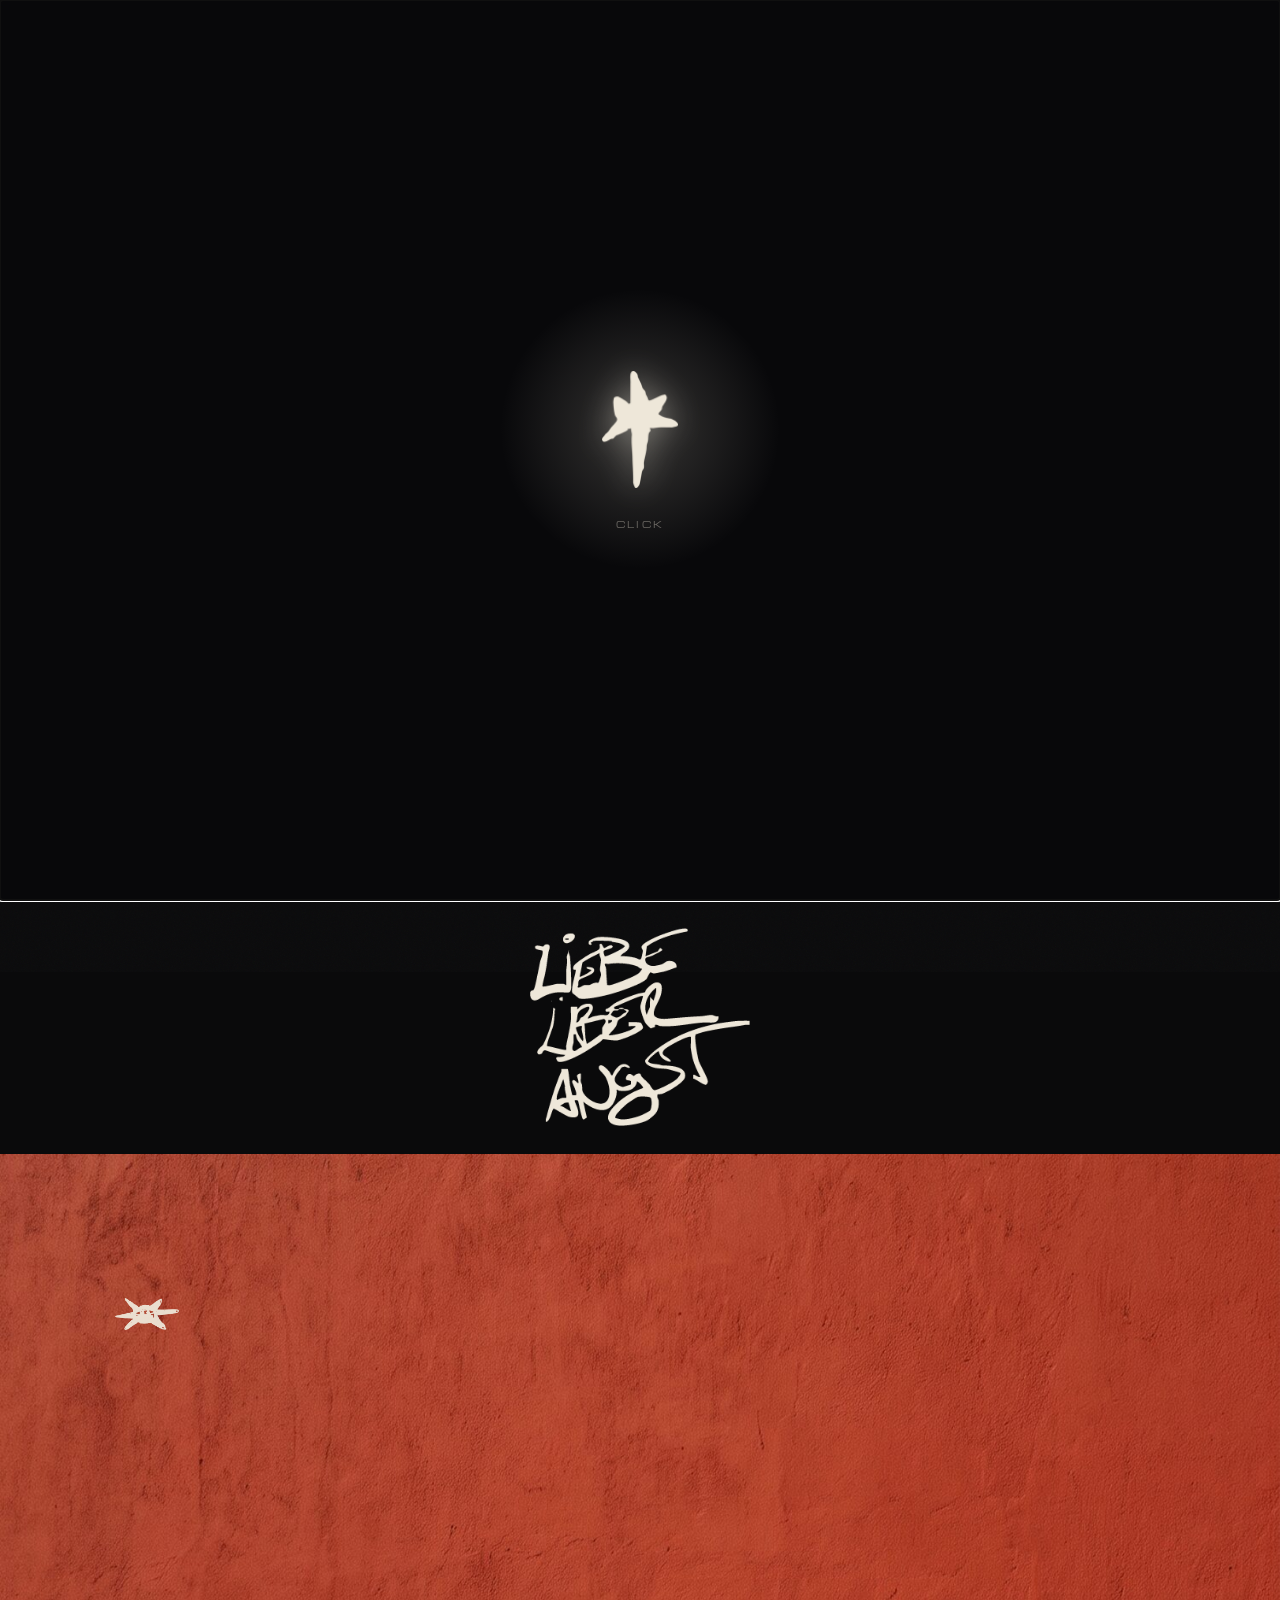
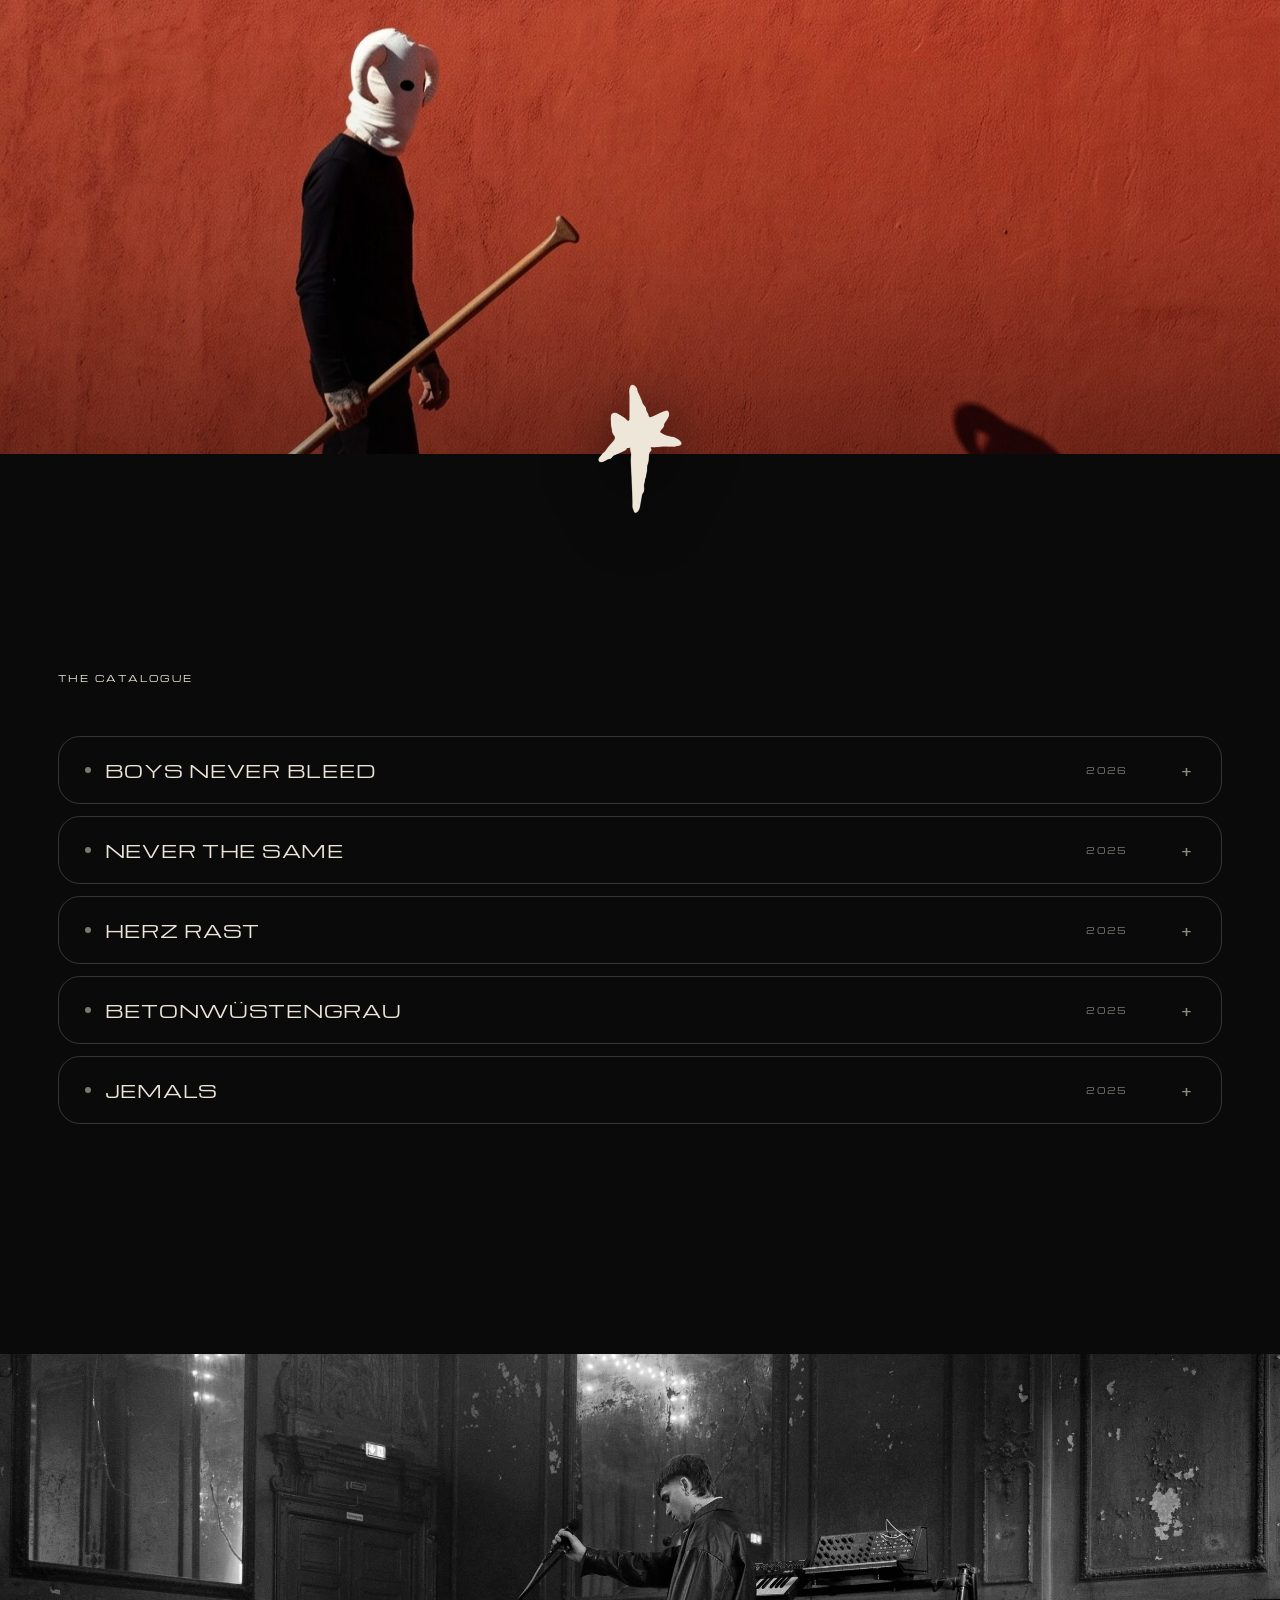
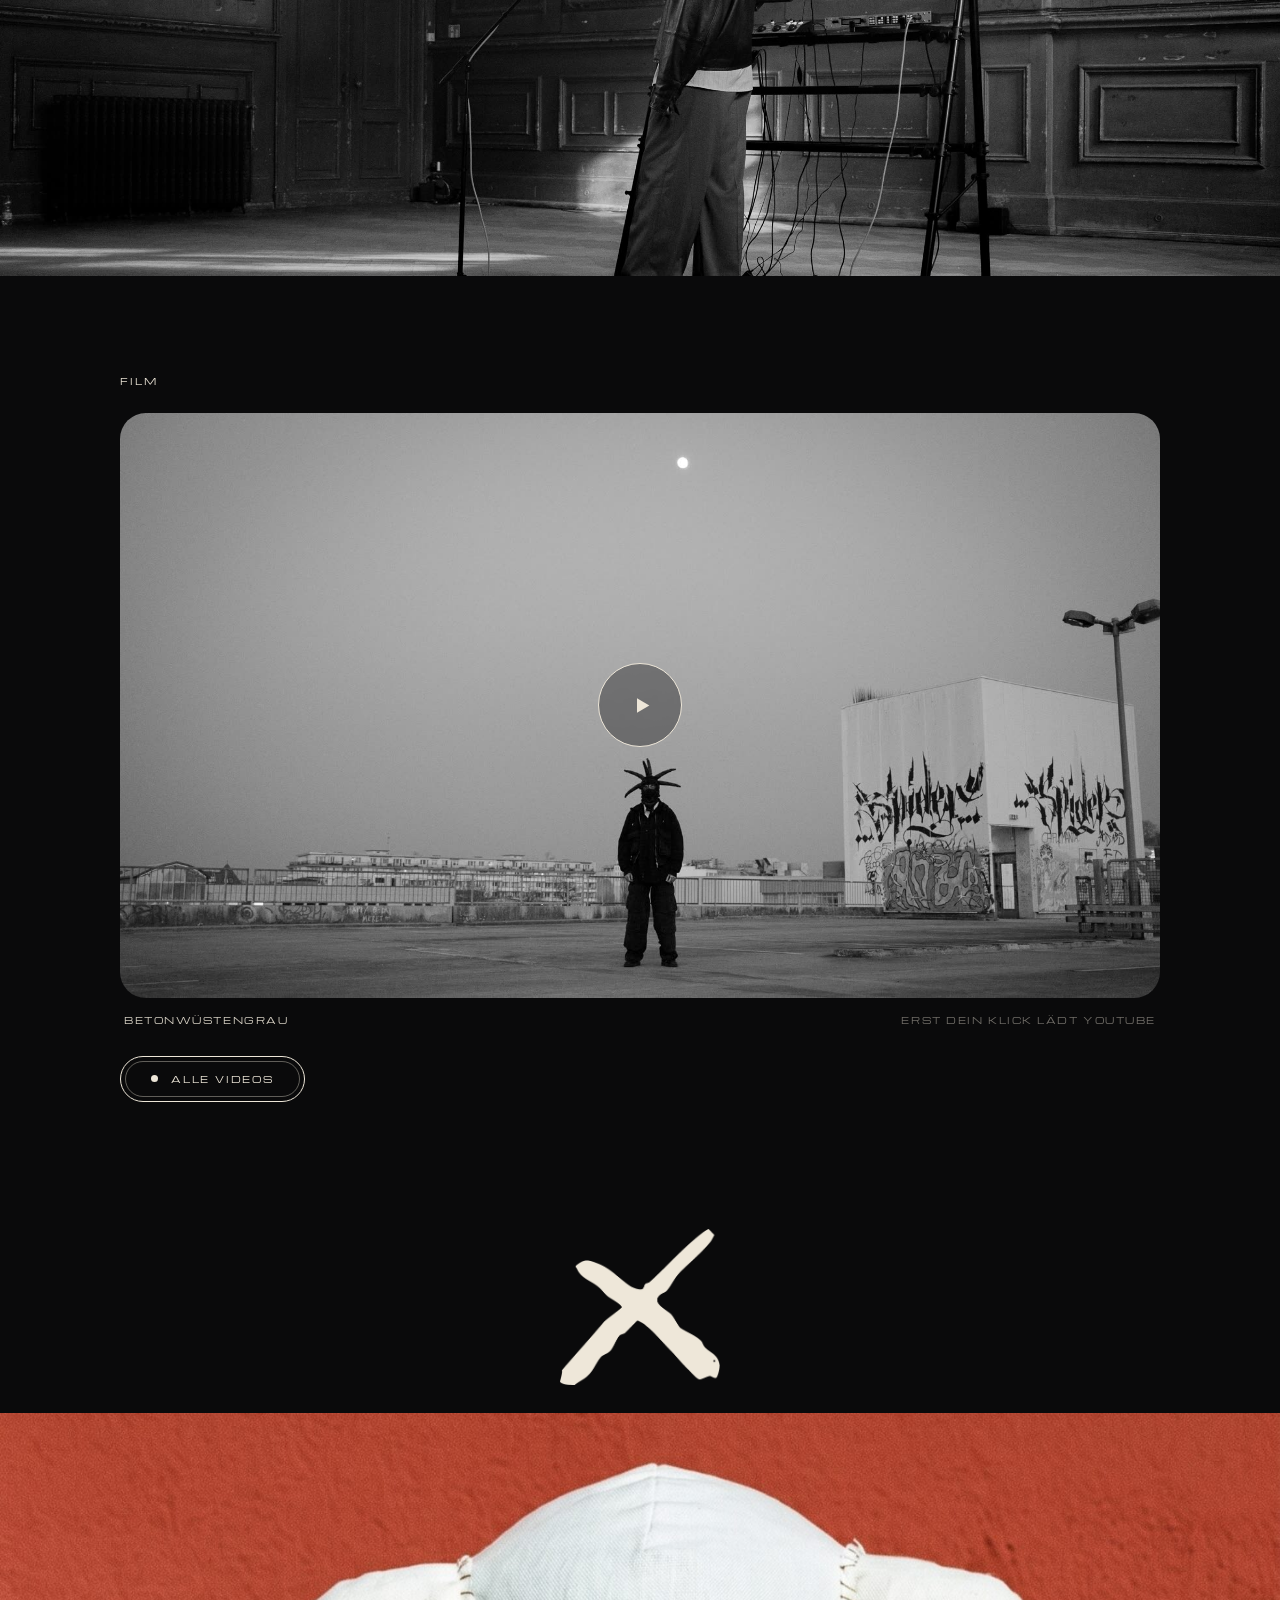
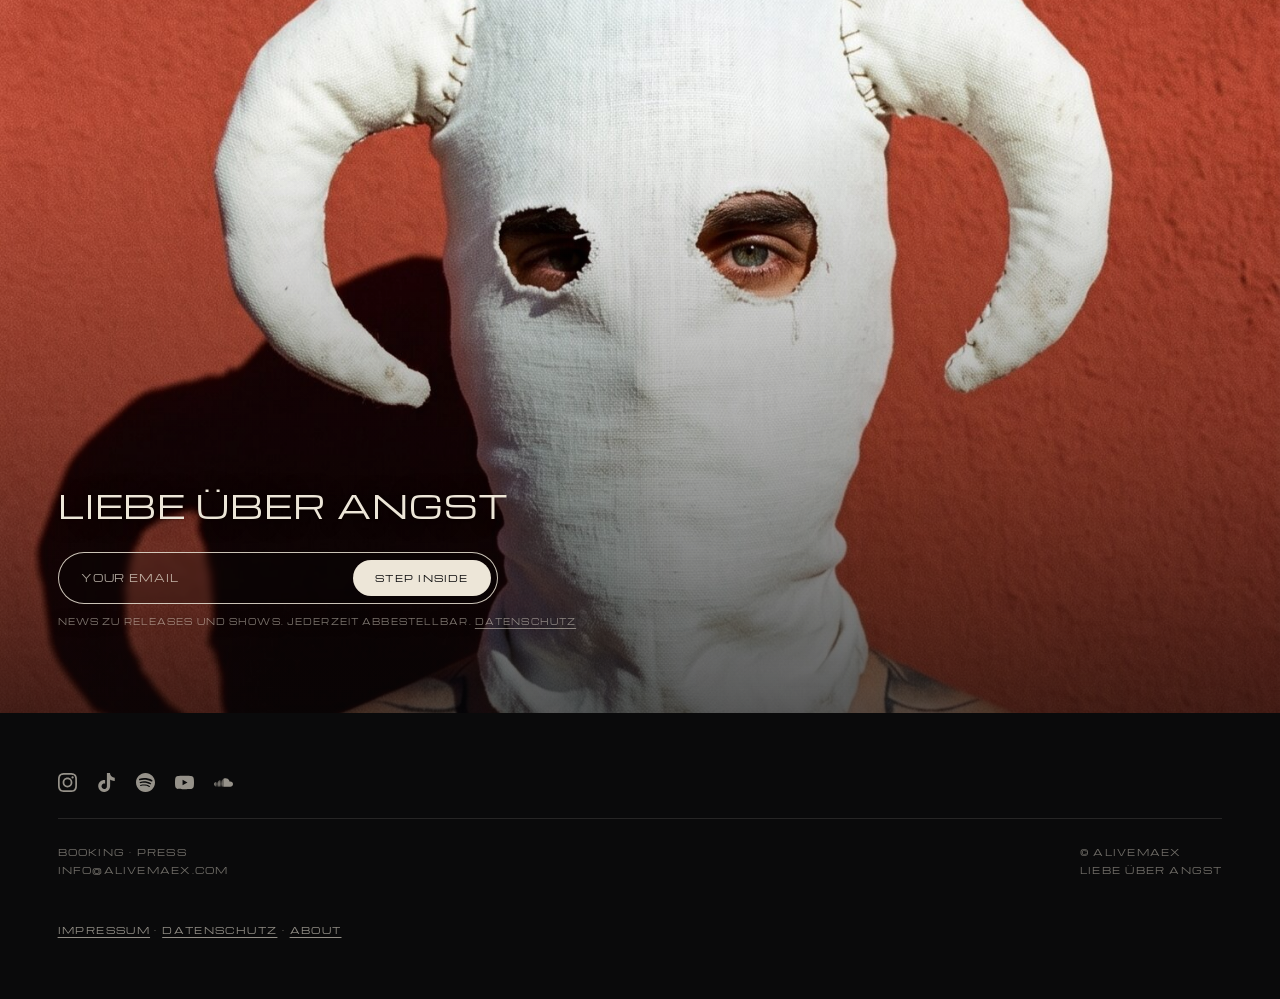
==== commit f3ba8bbe: "RELEASE: out now, Countdown raus, Hoer-Wege direkt verlinkt" ====
--- a/index.html
+++ b/index.html
@@ -9,12 +9,12 @@
 <link rel="icon" type="image/png" href="/icon-dark.png" media="(prefers-color-scheme: dark)" />
 <link rel="apple-touch-icon" href="/apple-touch-icon.png" />
 <link rel="canonical" href="https://alivemaex.com/" />
-<meta name="description" content="ALIVEMAEX — Produzent und Sänger aus Berlin. boys never bleed, out 14. August 2026. Liebe über Angst." />
+<meta name="description" content="ALIVEMAEX — Produzent und Sänger aus Berlin. boys never bleed ist draußen. Liebe über Angst." />
 <meta property="og:type" content="website" />
 <meta property="og:site_name" content="ALIVEMAEX" />
 <meta property="og:locale" content="de_DE" />
 <meta property="og:title" content="ALIVEMAEX — New Electronic Wave" />
-<meta property="og:description" content="ALIVEMAEX — Produzent und Sänger aus Berlin. boys never bleed, out 14. August 2026. Liebe über Angst." />
+<meta property="og:description" content="ALIVEMAEX — Produzent und Sänger aus Berlin. boys never bleed ist draußen. Liebe über Angst." />
 <meta property="og:image" content="https://alivemaex.com/og.jpg" />
 <meta property="og:image:width" content="1200" />
 <meta property="og:image:height" content="630" />
@@ -116,6 +116,13 @@
     .rel-head .t{font-size:.66rem}
     .rel-head .y{display:none}   /* auf sehr schmalen geraeten weicht das jahr */
   }
+
+  .out-now{opacity:1;letter-spacing:.22em}
+  .svcs{display:flex;flex-wrap:wrap;gap:8px 20px;margin-top:22px;
+    font-size:.52rem;letter-spacing:.17em;text-transform:uppercase}
+  .svcs a{opacity:.62;padding:4px 0;transition:opacity .35s}
+  .svcs a:hover{opacity:1}
+  .svcs a:active{opacity:.4;transition:opacity .08s}
 </style>
 <style>
   /* ITHAKA (1973 griechische fotos) × NOLAN×RAMS × SPACE AGE
@@ -481,7 +488,7 @@
   <a href="#index">releases</a>
   <a href="about">about</a>
   <a href="video">video</a>
-  <a href="https://cys.ffm.to/boys-never-bleed" target="_blank" rel="noopener">pre-save</a>
+  <a href="https://cys.ffm.to/boys-never-bleed" target="_blank" rel="noopener">listen</a>
   <a href="kontakt">contact</a>
   <div class="mfoot">liebe über angst</div>
 </nav>
@@ -498,14 +505,16 @@
   <div class="caption">
     <div class="kicker rise">alivemaex</div>
     <div class="line rise">boys never bleed</div>
-    <div class="meta rise">out august 14, 2026</div>
-    <div class="count rise" id="count" aria-label="countdown">
-      <div class="cc"><div class="cnum" id="cd-d">00</div><div class="clab">days</div></div>
-      <div class="cc"><div class="cnum" id="cd-h">00</div><div class="clab">hrs</div></div>
-      <div class="cc"><div class="cnum" id="cd-m">00</div><div class="clab">min</div></div>
-      <div class="cc"><div class="cnum" id="cd-s">00</div><div class="clab">sec</div></div>
+    <div class="meta rise out-now">out now</div>
+    <a class="cap rise" href="https://cys.ffm.to/boys-never-bleed" target="_blank" rel="noopener" data-ev="listen"><span class="led"></span>listen</a>
+    <div class="svcs rise">
+      <a href="https://open.spotify.com/album/1gdzzanOQw8b0aO6wMvihj" target="_blank" rel="noopener" data-ev="spotify">spotify</a>
+      <a href="https://music.apple.com/de/album/6791152122" target="_blank" rel="noopener" data-ev="apple">apple music</a>
+      <a href="https://tidal.com/album/543289828" target="_blank" rel="noopener" data-ev="tidal">tidal</a>
+      <a href="https://www.deezer.com/album/1029722522" target="_blank" rel="noopener" data-ev="deezer">deezer</a>
+      <a href="https://music.amazon.com/albums/B0H8YVY9W5" target="_blank" rel="noopener" data-ev="amazon">amazon</a>
+      <a href="https://www.youtube.com/playlist?list=OLAK5uy_ntBfAZw9ErvRxPE4p9piQqj8yUPquB7Mw" target="_blank" rel="noopener" data-ev="youtube">youtube</a>
     </div>
-    <a class="cap rise" href="https://cys.ffm.to/boys-never-bleed" target="_blank" rel="noopener"><span class="led"></span>pre-save</a>
   </div>
 </section>
 
@@ -591,18 +600,7 @@
 <script src="/tone.js"></script>
 <script>
   /* countdown → 14. august 2026 */
-  (function(){
-    const T=new Date('2026-08-14T00:00:00').getTime();
-    const E={d:'cd-d',h:'cd-h',m:'cd-m',s:'cd-s'},N={};
-    for(const k in E)N[k]=document.getElementById(E[k]);
-    const p=n=>String(n).padStart(2,'0');
-    function tick(){
-      let x=T-Date.now(); if(x<0)x=0;
-      const d=Math.floor(x/864e5),h=Math.floor(x%864e5/36e5),m=Math.floor(x%36e5/6e4),s=Math.floor(x%6e4/1e3);
-      if(N.d)N.d.textContent=p(d); if(N.h)N.h.textContent=p(h); if(N.m)N.m.textContent=p(m); if(N.s)N.s.textContent=p(s);
-    }
-    tick(); setInterval(tick,1000);
-  })();
+  /* countdown entfernt - der titel ist draussen */
   const b=document.getElementById('burger');
   b.addEventListener('click',()=>document.body.classList.toggle('menu-open'));
   document.querySelectorAll('#menu a').forEach(a=>a.addEventListener('click',()=>document.body.classList.remove('menu-open')));
@@ -825,6 +823,14 @@
     });
   });
 
+
+  /* release: klicks auf hoer-wege melden */
+  document.querySelectorAll('[data-ev]').forEach(function(a){
+    a.addEventListener('click',function(){
+      if(window.amxTrack) amxTrack('ViewContent',{content_name:'boys never bleed',content_category:a.dataset.ev});
+    });
+  });
+
   /* ---------- INTRO-VORHANG ---------- */
   (function(){
     const gate=document.getElementById('gate');
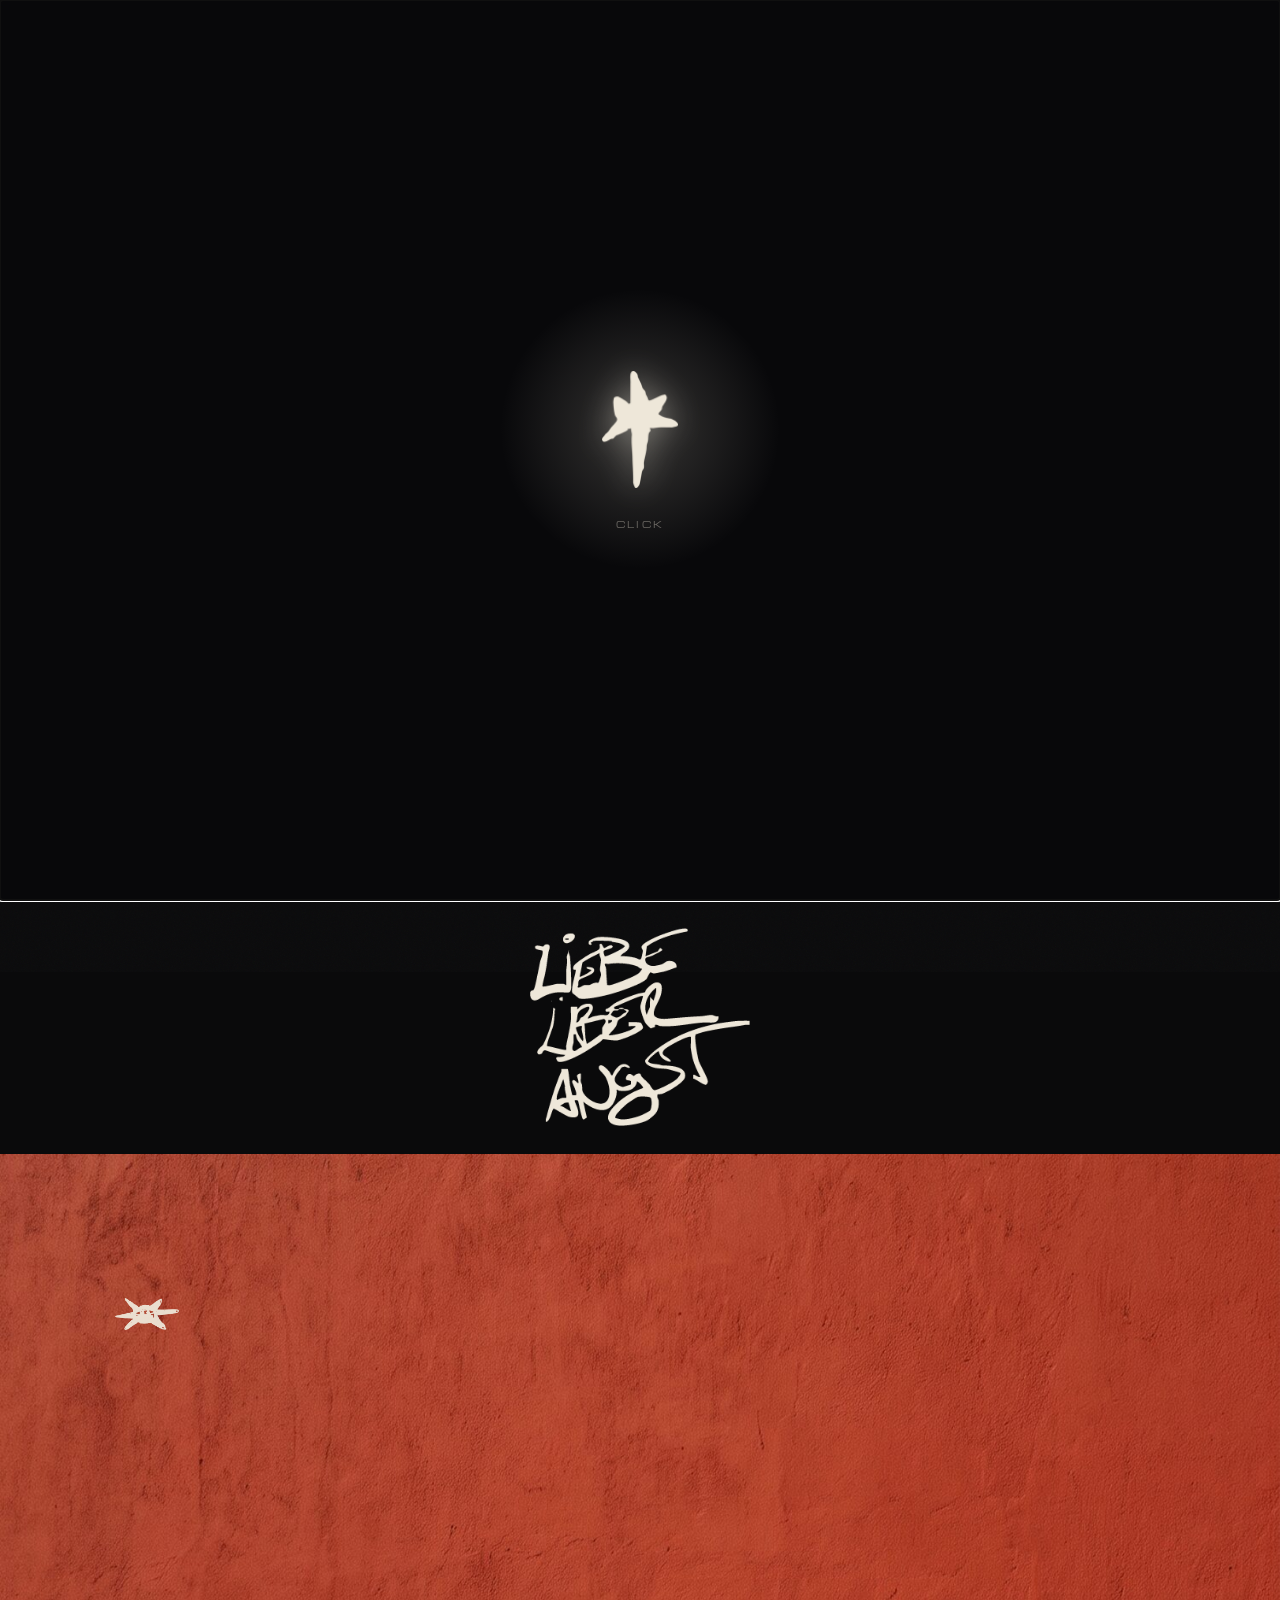
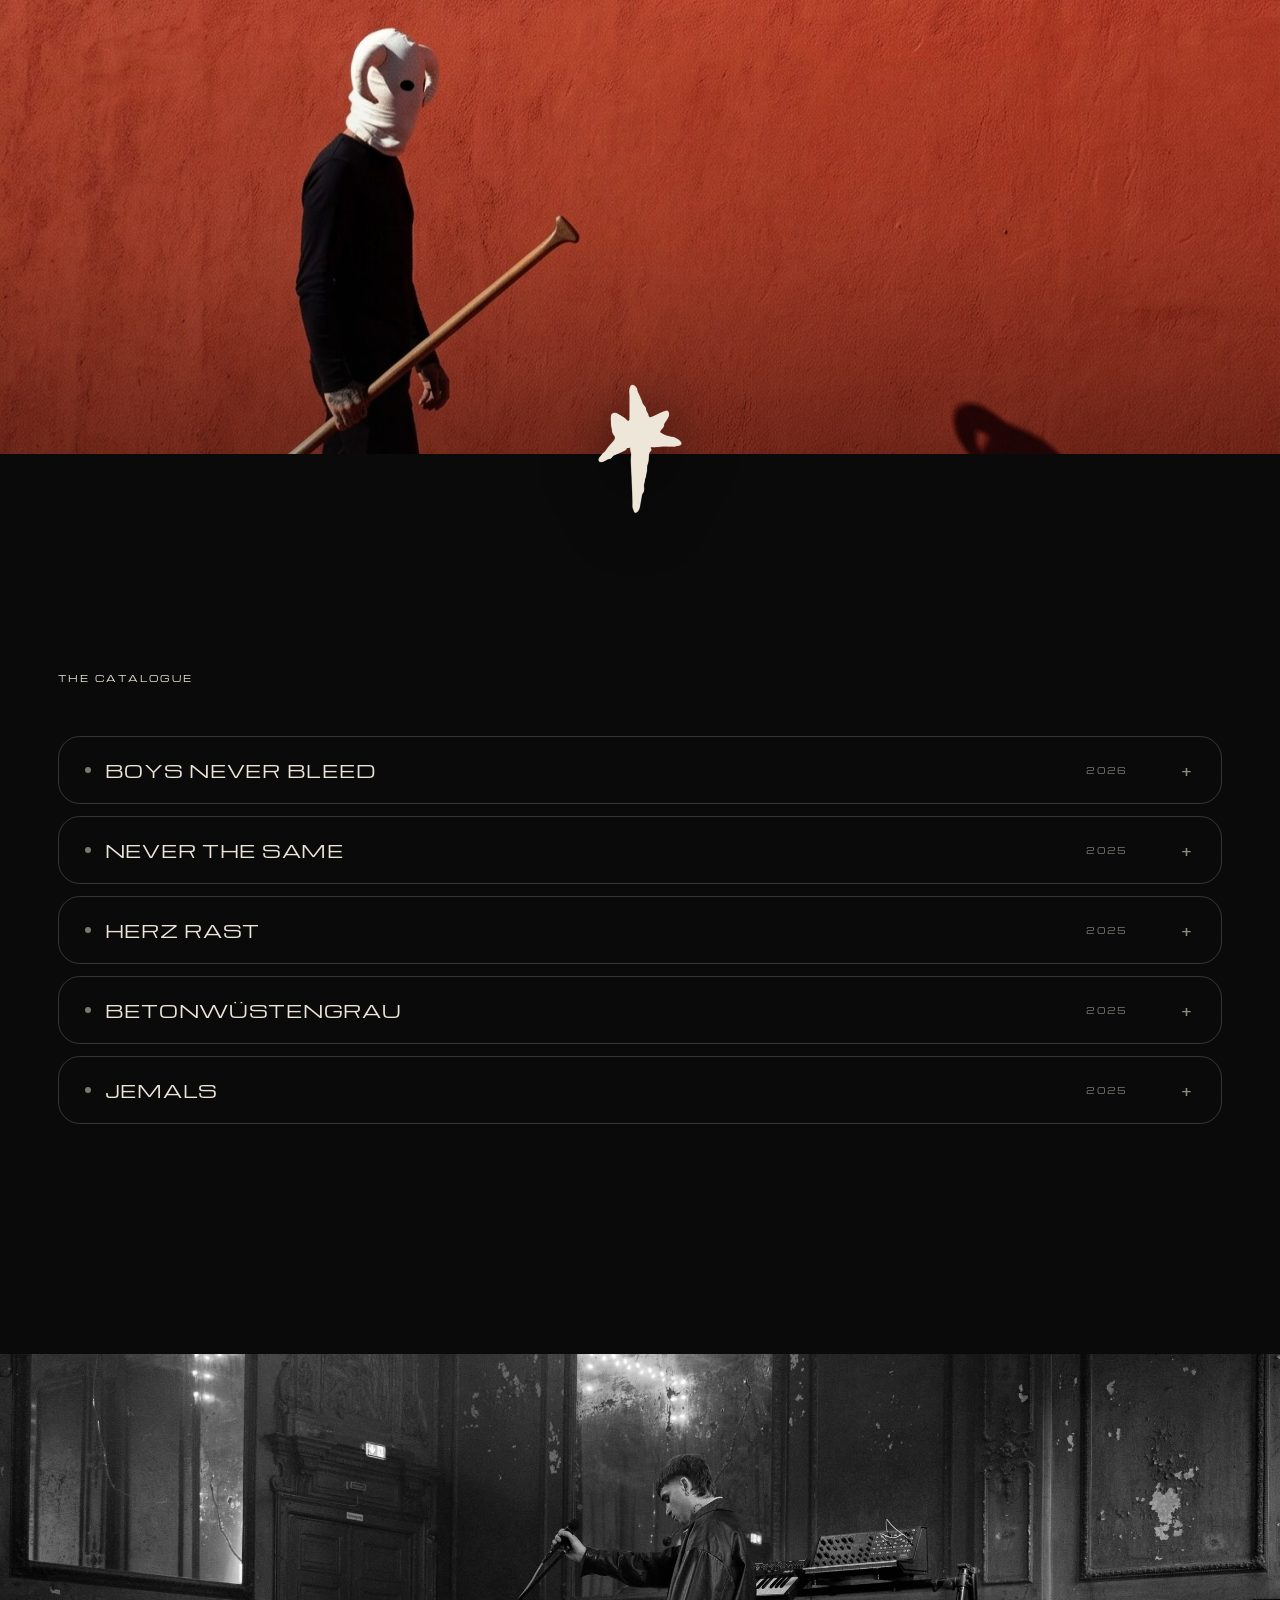
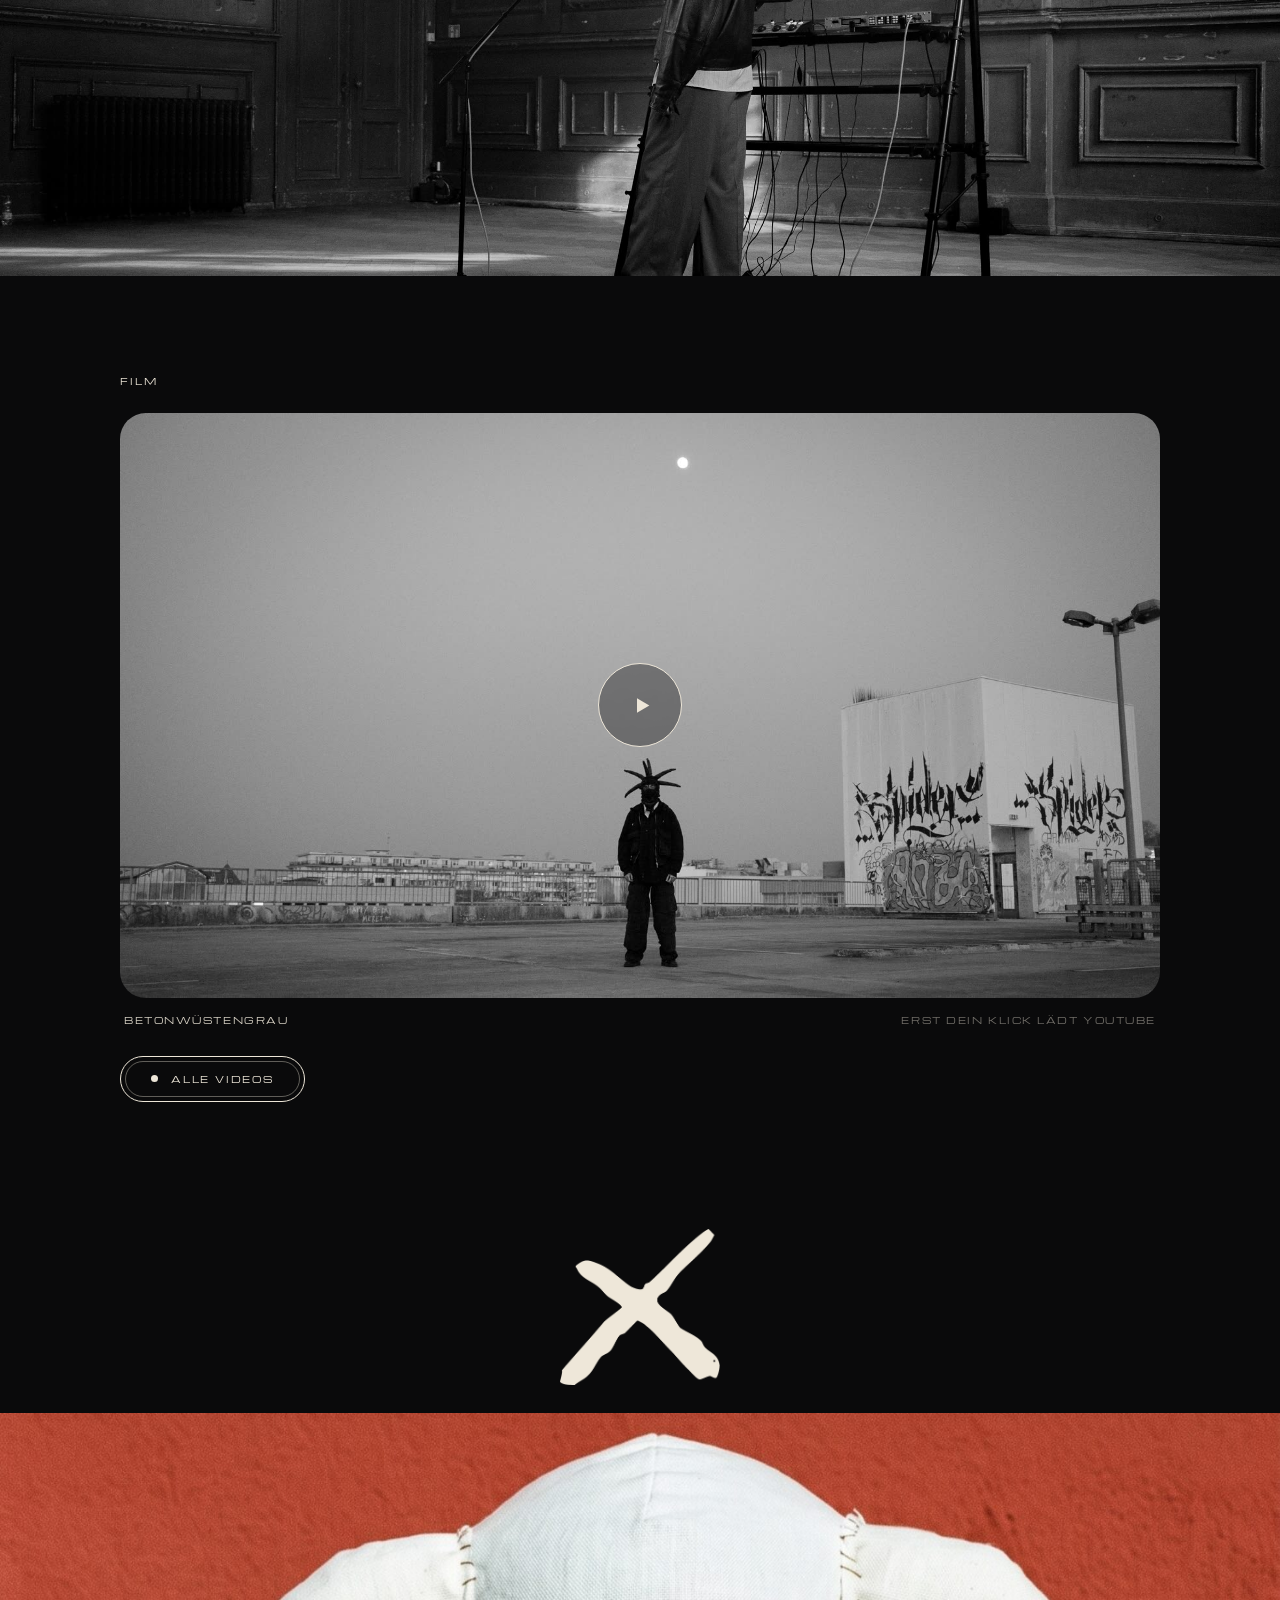
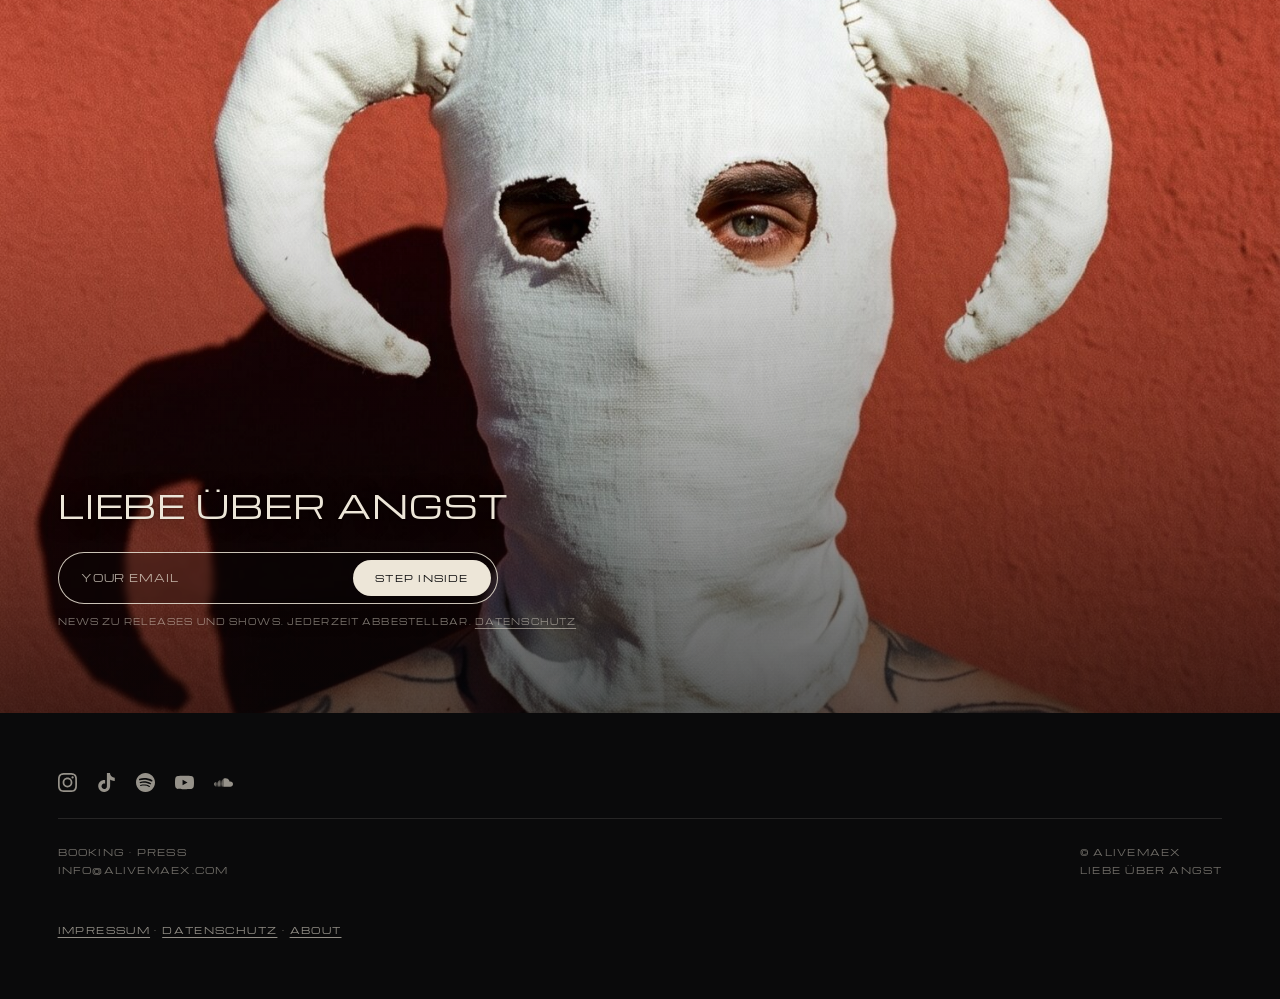
==== commit cf6d68e7: "RELEASE: listen als Ausklapper mit allen Diensten, out now" ====
--- a/index.html
+++ b/index.html
@@ -118,11 +118,31 @@
   }
 
   .out-now{opacity:1;letter-spacing:.22em}
-  .svcs{display:flex;flex-wrap:wrap;gap:8px 20px;margin-top:22px;
-    font-size:.52rem;letter-spacing:.17em;text-transform:uppercase}
-  .svcs a{opacity:.62;padding:4px 0;transition:opacity .35s}
-  .svcs a:hover{opacity:1}
-  .svcs a:active{opacity:.4;transition:opacity .08s}
+
+  /* HOER-WEGE als ausklapper am knopf. entsteht dort, wo geklickt wurde,
+     und verschwindet auf demselben weg. */
+  .listen{position:relative;display:inline-block;margin-top:26px}
+  .listen .cap{margin-top:0;cursor:pointer;font-family:var(--face)}
+  .svcs{position:absolute;left:0;top:calc(100% + 12px);z-index:20;min-width:210px;
+    display:flex;flex-direction:column;gap:2px;padding:9px;
+    border-radius:20px;border:1px solid rgba(237,230,216,.3);
+    background:rgba(8,8,10,.9);backdrop-filter:blur(14px);-webkit-backdrop-filter:blur(14px);
+    box-shadow:0 22px 60px rgba(0,0,0,.55);
+    transform-origin:26px -12px;transform:scale(.94);opacity:0;visibility:hidden;
+    transition:opacity .26s cubic-bezier(.16,.72,.29,1),transform .3s cubic-bezier(.16,.72,.29,1),visibility .3s}
+  .listen.open .svcs{opacity:1;visibility:visible;transform:scale(1)}
+  .svcs .svc{display:flex;align-items:center;gap:11px;padding:12px 15px;border-radius:13px;
+    font-size:.52rem;letter-spacing:.18em;text-transform:uppercase;color:var(--bone);
+    transition:background .3s,color .3s}
+  .svcs .svc .led{width:5px;height:5px;border-radius:50%;background:var(--bone);
+    flex:0 0 auto;opacity:.55;transition:background .3s,opacity .3s}
+  .svcs .svc:hover{background:var(--bone);color:var(--ink)}
+  .svcs .svc:hover .led{background:var(--ink);opacity:1}
+  .svcs .svc:active{transform:scale(.97);transition:transform .08s ease-out}
+  @media(max-width:640px){ .svcs{min-width:190px} }
+  @media(prefers-reduced-transparency:reduce){ .svcs{backdrop-filter:none;background:rgba(8,8,10,.98)} }
+  @media(prefers-reduced-motion:reduce){ .svcs{transform:none;transition:opacity .18s ease,visibility .18s} }
+
 </style>
 <style>
   /* ITHAKA (1973 griechische fotos) × NOLAN×RAMS × SPACE AGE
@@ -458,7 +478,7 @@
 "genre":"New Electronic Wave",
 "image":"https://alivemaex.com/ith-2.jpg",
 "inLanguage":"de",
-"url":"https://cys.ffm.to/boys-never-bleed"},
+"url":"https://open.spotify.com/album/1gdzzanOQw8b0aO6wMvihj"},
 {"@type":"WebSite","@id":"https://alivemaex.com/#website",
 "url":"https://alivemaex.com/","name":"ALIVEMAEX",
 "inLanguage":"de","publisher":{"@id":"https://alivemaex.com/#artist"}}
@@ -488,7 +508,7 @@
   <a href="#index">releases</a>
   <a href="about">about</a>
   <a href="video">video</a>
-  <a href="https://cys.ffm.to/boys-never-bleed" target="_blank" rel="noopener">listen</a>
+  <a href="#listen">listen</a>
   <a href="kontakt">contact</a>
   <div class="mfoot">liebe über angst</div>
 </nav>
@@ -506,14 +526,18 @@
     <div class="kicker rise">alivemaex</div>
     <div class="line rise">boys never bleed</div>
     <div class="meta rise out-now">out now</div>
-    <a class="cap rise" href="https://cys.ffm.to/boys-never-bleed" target="_blank" rel="noopener" data-ev="listen"><span class="led"></span>listen</a>
-    <div class="svcs rise">
-      <a href="https://open.spotify.com/album/1gdzzanOQw8b0aO6wMvihj" target="_blank" rel="noopener" data-ev="spotify">spotify</a>
-      <a href="https://music.apple.com/de/album/6791152122" target="_blank" rel="noopener" data-ev="apple">apple music</a>
-      <a href="https://tidal.com/album/543289828" target="_blank" rel="noopener" data-ev="tidal">tidal</a>
-      <a href="https://www.deezer.com/album/1029722522" target="_blank" rel="noopener" data-ev="deezer">deezer</a>
-      <a href="https://music.amazon.com/albums/B0H8YVY9W5" target="_blank" rel="noopener" data-ev="amazon">amazon</a>
-      <a href="https://www.youtube.com/playlist?list=OLAK5uy_ntBfAZw9ErvRxPE4p9piQqj8yUPquB7Mw" target="_blank" rel="noopener" data-ev="youtube">youtube</a>
+    <div class="listen rise" id="listen">
+      <button class="cap" type="button" id="listen-btn" aria-expanded="false" aria-controls="listen-menu">
+        <span class="led"></span>listen
+      </button>
+      <div class="svcs" id="listen-menu" role="menu" aria-labelledby="listen-btn">
+        <a class="svc" role="menuitem" href="https://open.spotify.com/album/1gdzzanOQw8b0aO6wMvihj" target="_blank" rel="noopener" data-ev="spotify"><span class="led"></span>spotify</a>
+        <a class="svc" role="menuitem" href="https://music.apple.com/de/album/6791152122" target="_blank" rel="noopener" data-ev="apple"><span class="led"></span>apple music</a>
+        <a class="svc" role="menuitem" href="https://www.youtube.com/playlist?list=OLAK5uy_ntBfAZw9ErvRxPE4p9piQqj8yUPquB7Mw" target="_blank" rel="noopener" data-ev="youtube"><span class="led"></span>youtube</a>
+        <a class="svc" role="menuitem" href="https://tidal.com/album/543289828" target="_blank" rel="noopener" data-ev="tidal"><span class="led"></span>tidal</a>
+        <a class="svc" role="menuitem" href="https://www.deezer.com/album/1029722522" target="_blank" rel="noopener" data-ev="deezer"><span class="led"></span>deezer</a>
+        <a class="svc" role="menuitem" href="https://music.amazon.com/albums/B0H8YVY9W5" target="_blank" rel="noopener" data-ev="amazon"><span class="led"></span>amazon</a>
+      </div>
     </div>
   </div>
 </section>
@@ -605,9 +629,8 @@
   b.addEventListener('click',()=>document.body.classList.toggle('menu-open'));
   document.querySelectorAll('#menu a').forEach(a=>a.addEventListener('click',()=>document.body.classList.remove('menu-open')));
   /* KATALOG — aufklappbar, mit cover + diensten */
-  const SMART='https://cys.ffm.to/boys-never-bleed';
   const REL=[
-    {t:'boys never bleed',y:'2026',cover:'assets/web/cover-bnb.jpg',services:[['spotify',SMART],['apple music',SMART],['tidal',SMART],['deezer',SMART],['amazon',SMART],['soundcloud',SMART]]},
+    {t:'boys never bleed',y:'2026',cover:'assets/web/cover-bnb.jpg',services:[['spotify','https://open.spotify.com/album/1gdzzanOQw8b0aO6wMvihj'],['apple music','https://music.apple.com/de/album/6791152122'],['youtube','https://www.youtube.com/playlist?list=OLAK5uy_ntBfAZw9ErvRxPE4p9piQqj8yUPquB7Mw'],['tidal','https://tidal.com/album/543289828'],['deezer','https://www.deezer.com/album/1029722522'],['amazon','https://music.amazon.com/albums/B0H8YVY9W5']]},
     {t:'never the same',y:'2025',cover:'https://i.scdn.co/image/ab67616d0000b273854402ba7938f3e7b088d719',services:[['spotify','https://open.spotify.com/album/5qL9vhStf41vYH2zvFYCzu'],['tidal','https://listen.tidal.com/album/466580819'],['amazon','https://music.amazon.com/albums/B0FVYDTDDY']]},
     {t:'herz rast',y:'2025',cover:'https://i.scdn.co/image/ab67616d0000b2738cd408b6678ff1278b75d24b',services:[['spotify','https://open.spotify.com/album/5KpB5d7gyNJkHqXS8Ey9h1'],['tidal','https://listen.tidal.com/album/459489026']]},
     {t:'betonwüstengrau',y:'2025',cover:'https://i.scdn.co/image/ab67616d0000b2737180861b2f03cb3af73fc18f',services:[['spotify','https://open.spotify.com/album/6lFcxZ2FgCguVVCg1ShYwg'],['tidal','https://listen.tidal.com/album/422569308']]},
@@ -831,6 +854,21 @@
     });
   });
 
+
+  /* ausklapper: auf, zu, und zu bei klick nach draussen oder Escape */
+  (function(){
+    var box=document.getElementById('listen'), btn=document.getElementById('listen-btn');
+    if(!box||!btn) return;
+    function set(open){
+      box.classList.toggle('open',open);
+      btn.setAttribute('aria-expanded',open?'true':'false');
+    }
+    btn.addEventListener('click',function(e){ e.stopPropagation(); set(!box.classList.contains('open')); });
+    document.addEventListener('click',function(e){ if(!box.contains(e.target)) set(false); });
+    addEventListener('keydown',function(e){ if(e.key==='Escape') set(false); });
+    box.querySelectorAll('.svc').forEach(function(a){ a.addEventListener('click',function(){ set(false); }); });
+  })();
+
   /* ---------- INTRO-VORHANG ---------- */
   (function(){
     const gate=document.getElementById('gate');
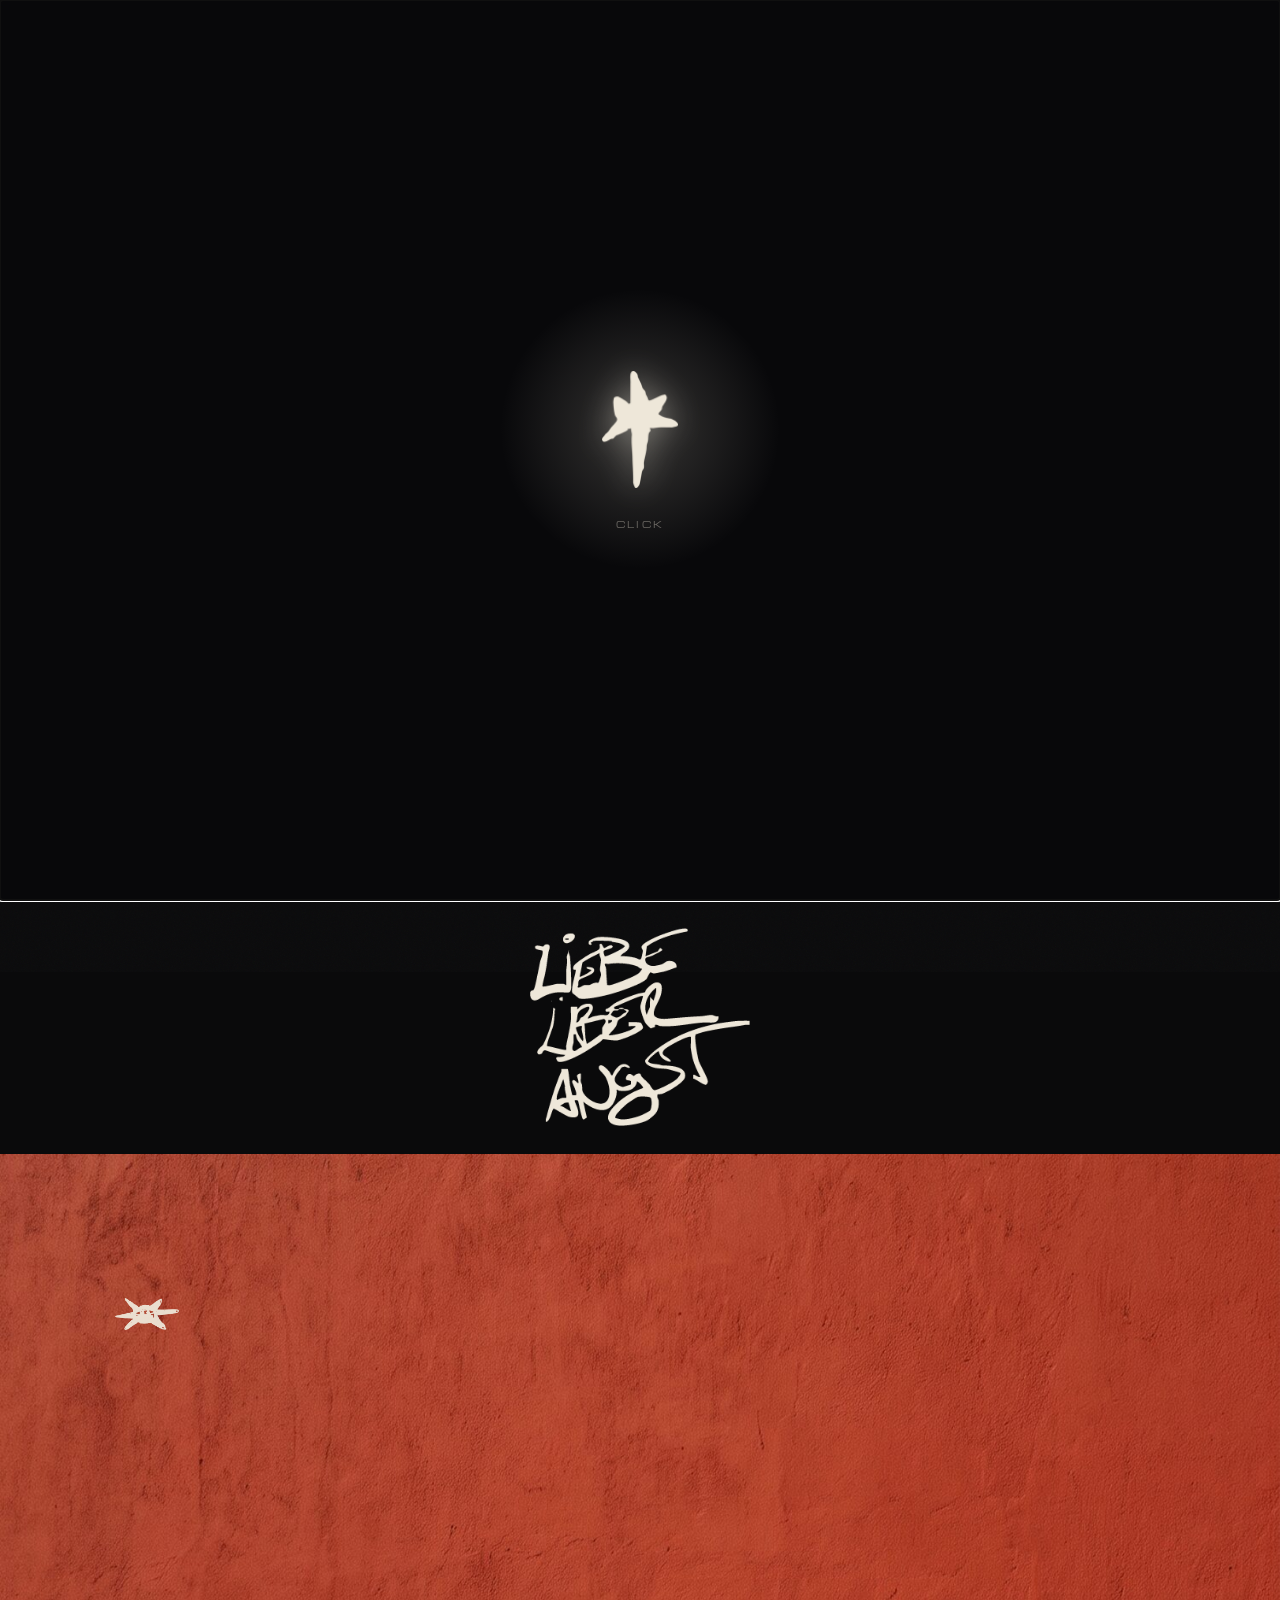
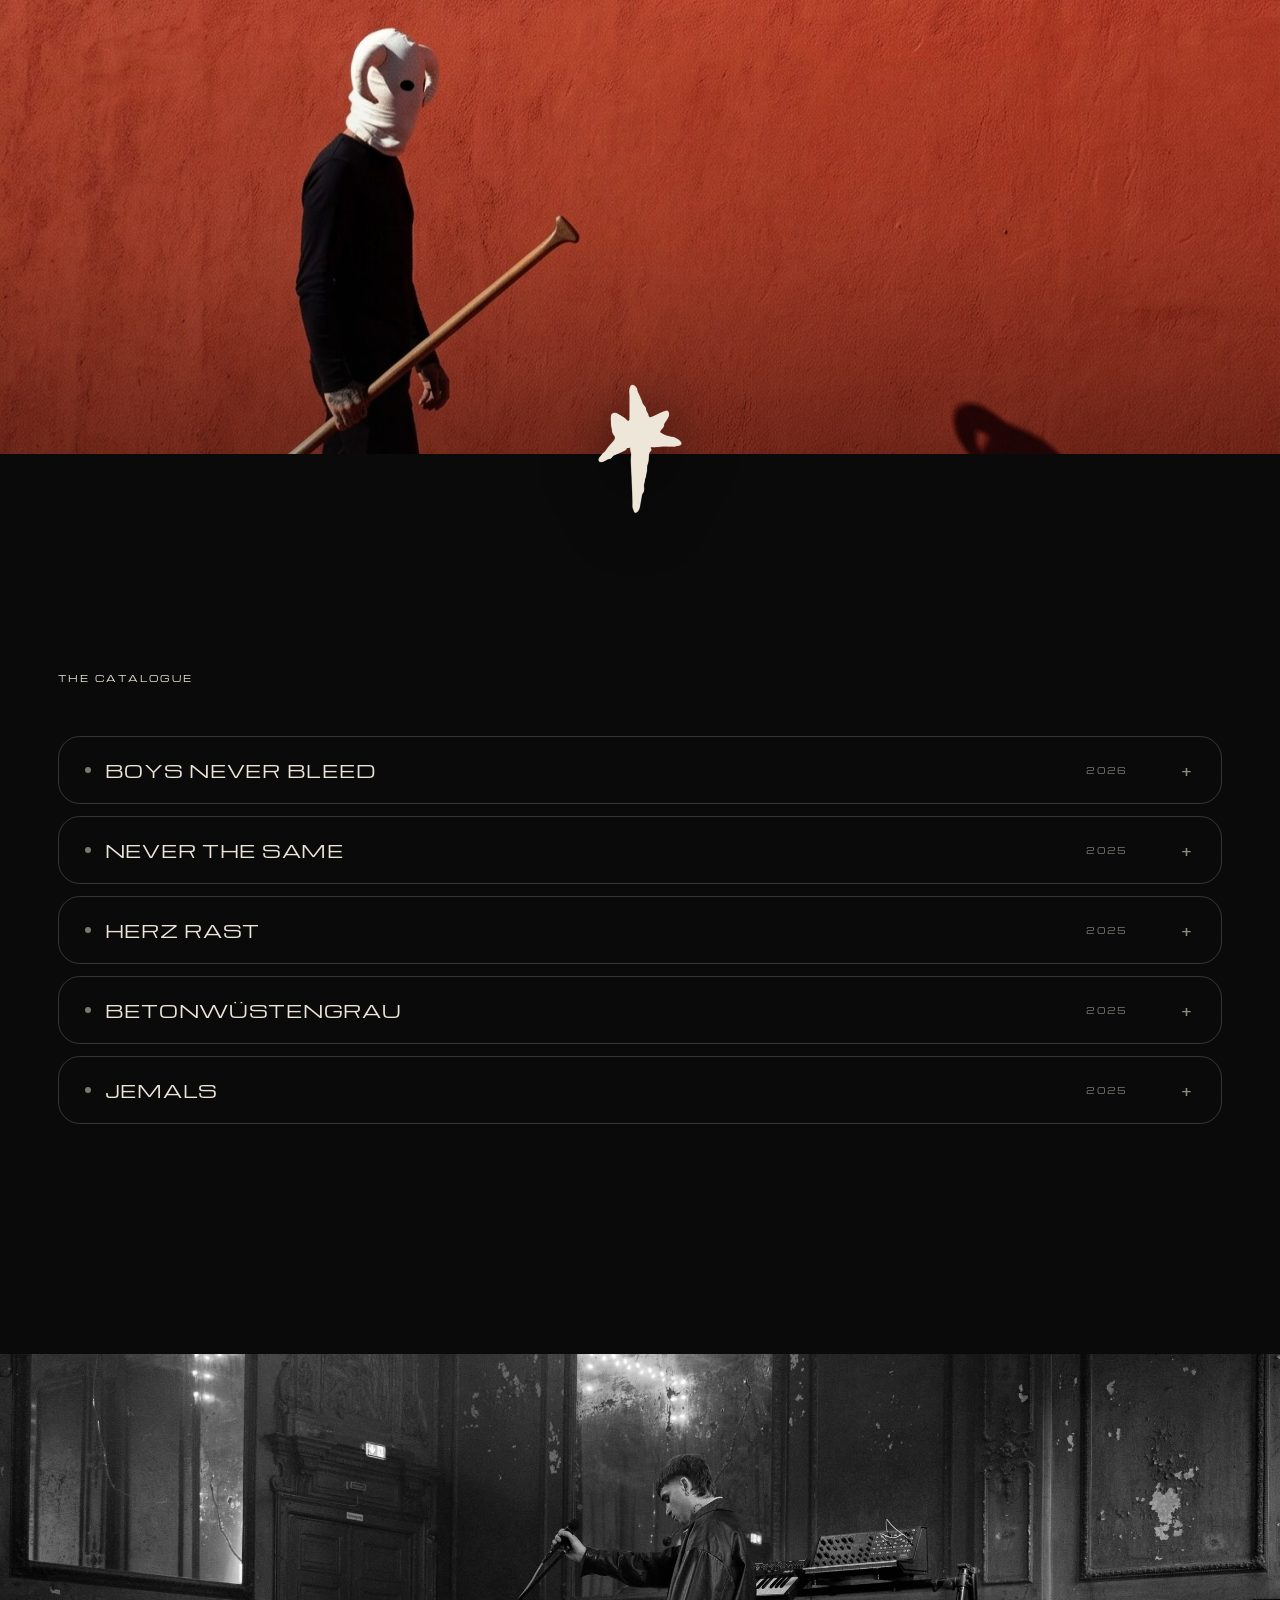
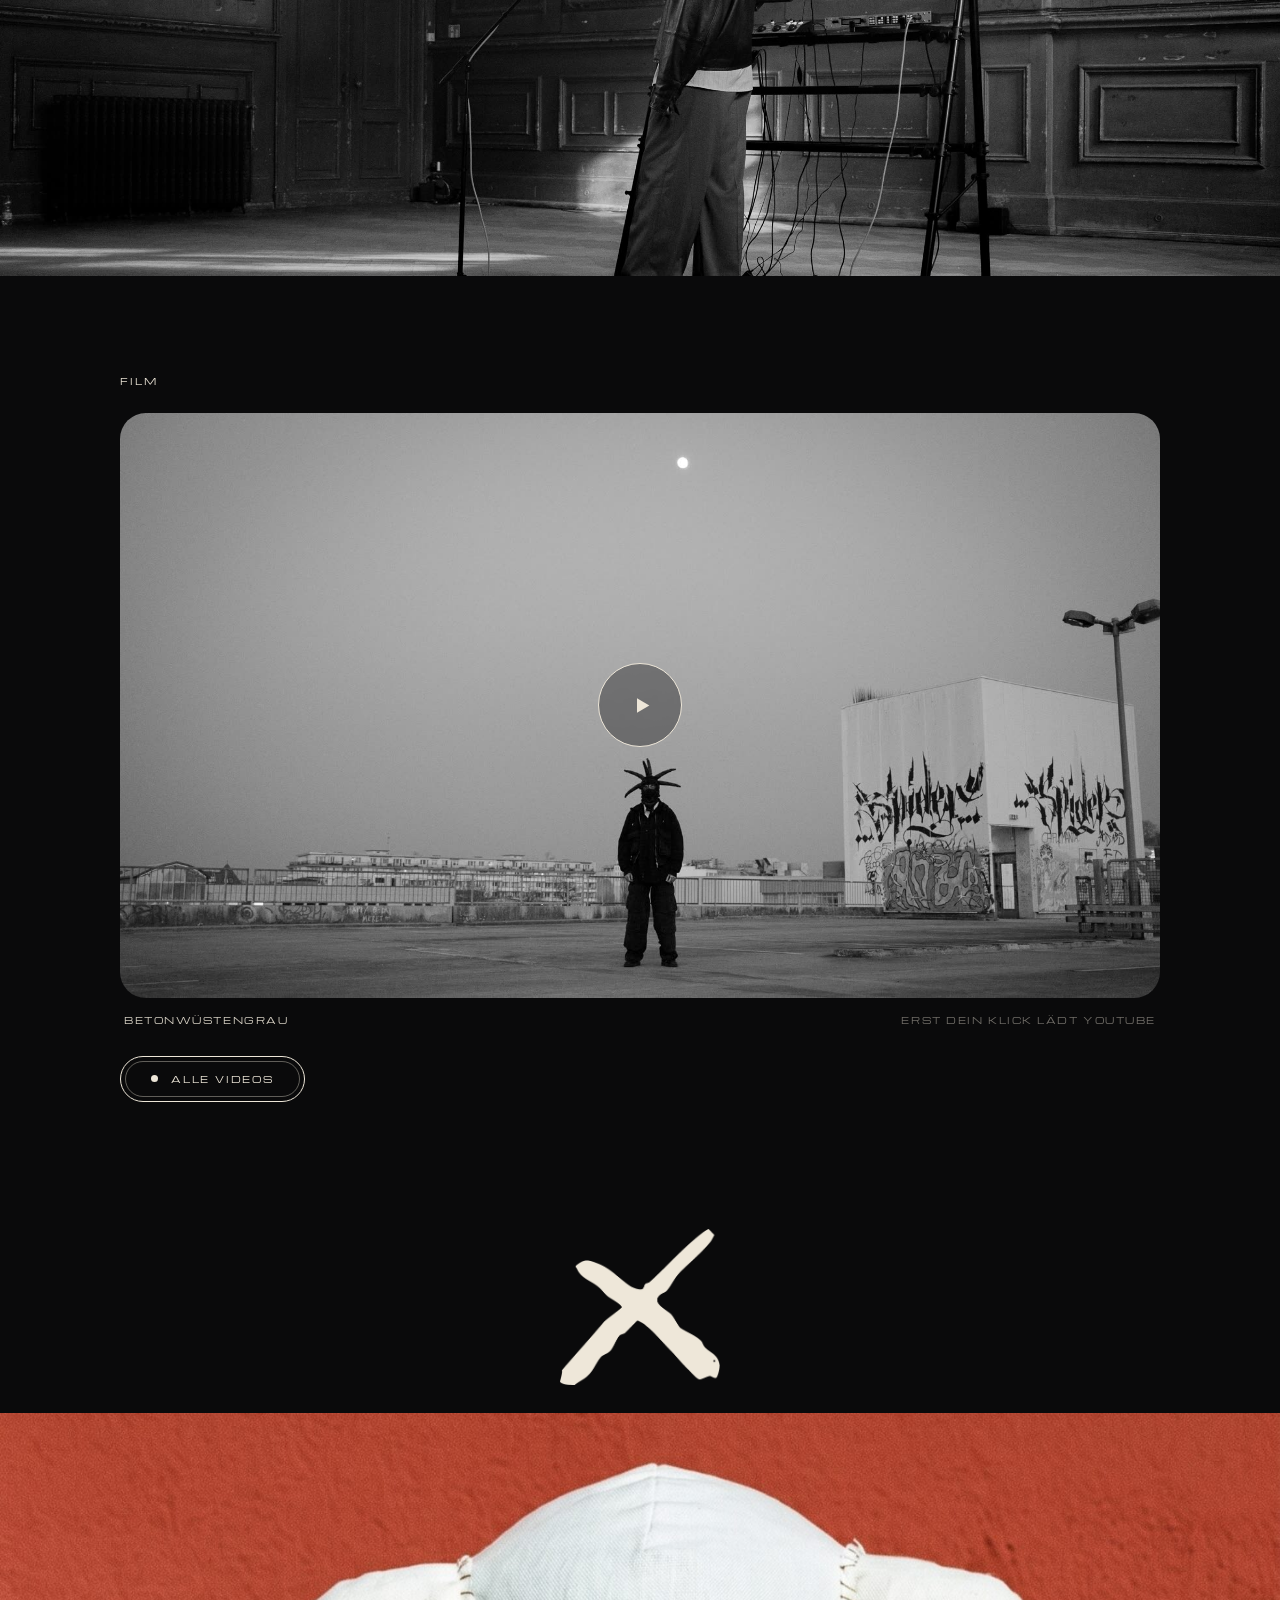
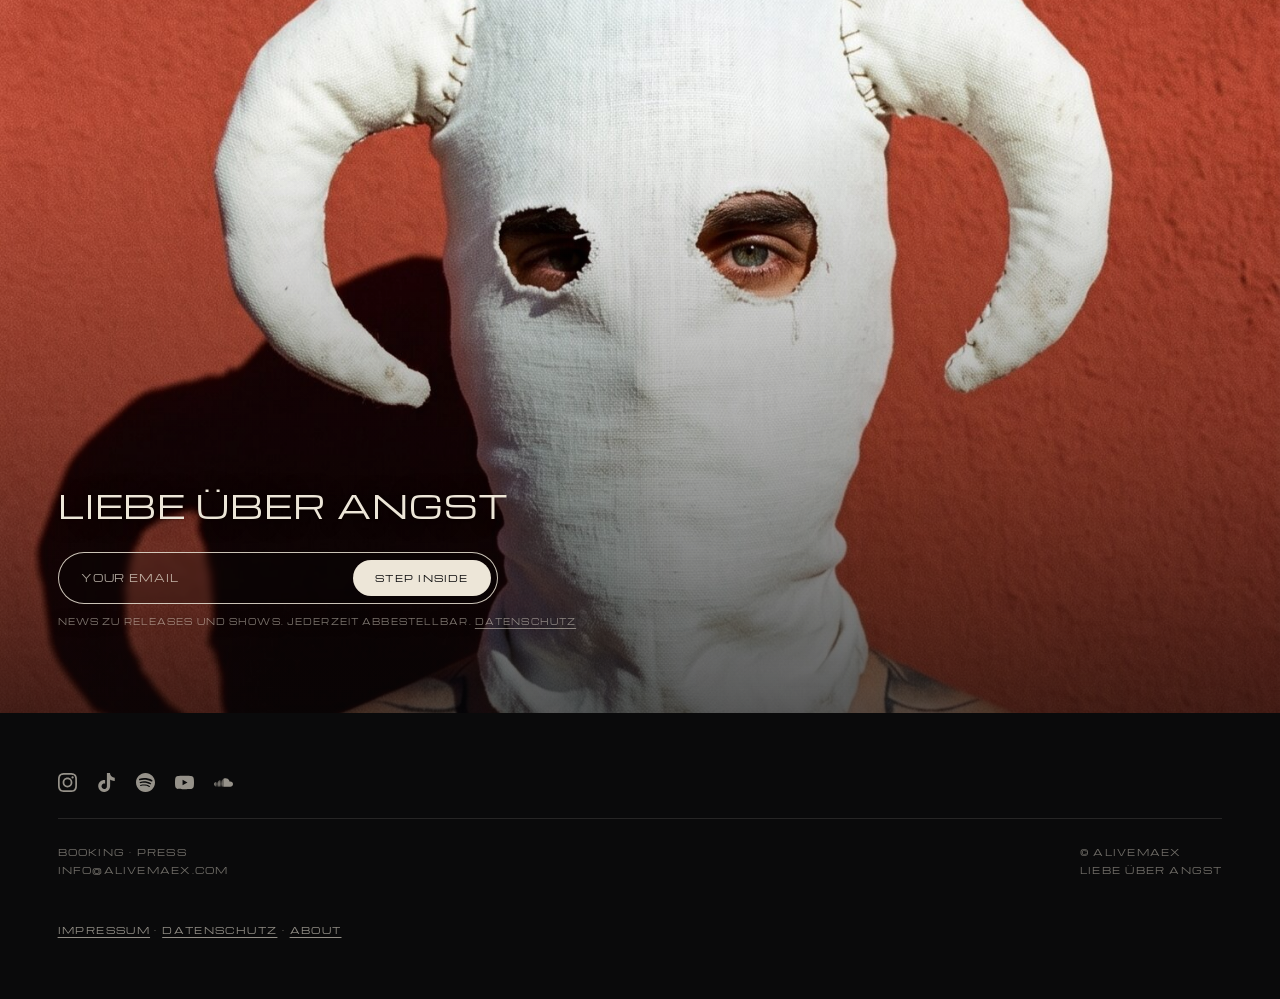
==== commit 15aa27fc: "RELEASE: listen oeffnet Fenster mit allen Diensten" ====
--- a/index.html
+++ b/index.html
@@ -119,29 +119,44 @@
 
   .out-now{opacity:1;letter-spacing:.22em}
 
-  /* HOER-WEGE als ausklapper am knopf. entsteht dort, wo geklickt wurde,
-     und verschwindet auf demselben weg. */
-  .listen{position:relative;display:inline-block;margin-top:26px}
-  .listen .cap{margin-top:0;cursor:pointer;font-family:var(--face)}
-  .svcs{position:absolute;left:0;top:calc(100% + 12px);z-index:20;min-width:210px;
-    display:flex;flex-direction:column;gap:2px;padding:9px;
-    border-radius:20px;border:1px solid rgba(237,230,216,.3);
-    background:rgba(8,8,10,.9);backdrop-filter:blur(14px);-webkit-backdrop-filter:blur(14px);
-    box-shadow:0 22px 60px rgba(0,0,0,.55);
-    transform-origin:26px -12px;transform:scale(.94);opacity:0;visibility:hidden;
-    transition:opacity .26s cubic-bezier(.16,.72,.29,1),transform .3s cubic-bezier(.16,.72,.29,1),visibility .3s}
-  .listen.open .svcs{opacity:1;visibility:visible;transform:scale(1)}
-  .svcs .svc{display:flex;align-items:center;gap:11px;padding:12px 15px;border-radius:13px;
-    font-size:.52rem;letter-spacing:.18em;text-transform:uppercase;color:var(--bone);
-    transition:background .3s,color .3s}
-  .svcs .svc .led{width:5px;height:5px;border-radius:50%;background:var(--bone);
-    flex:0 0 auto;opacity:.55;transition:background .3s,opacity .3s}
-  .svcs .svc:hover{background:var(--bone);color:var(--ink)}
-  .svcs .svc:hover .led{background:var(--ink);opacity:1}
-  .svcs .svc:active{transform:scale(.97);transition:transform .08s ease-out}
-  @media(max-width:640px){ .svcs{min-width:190px} }
-  @media(prefers-reduced-transparency:reduce){ .svcs{backdrop-filter:none;background:rgba(8,8,10,.98)} }
-  @media(prefers-reduced-motion:reduce){ .svcs{transform:none;transition:opacity .18s ease,visibility .18s} }
+
+  /* HOER-FENSTER. liegt am ende des koerpers, damit keine platte mit
+     overflow:hidden es beschneidet - genau daran ist der ausklapper gescheitert. */
+  .lm{position:fixed;inset:0;z-index:95;display:grid;place-items:center;padding:22px}
+  .lm[hidden]{display:none}
+  .lm-scrim{position:absolute;inset:0;background:rgba(4,4,5,.72);
+    backdrop-filter:blur(7px);-webkit-backdrop-filter:blur(7px);
+    opacity:0;transition:opacity .34s ease}
+  .lm-box{position:relative;width:min(94vw,392px);padding:30px 26px 22px;
+    border-radius:26px;border:1px solid rgba(237,230,216,.26);background:#0c0c0e;
+    box-shadow:0 34px 90px rgba(0,0,0,.7);text-align:center;
+    opacity:0;transform:scale(.93) translateY(14px);
+    transition:opacity .3s cubic-bezier(.16,.72,.29,1),transform .42s cubic-bezier(.16,.72,.29,1)}
+  .lm.in .lm-scrim{opacity:1}
+  .lm.in .lm-box{opacity:1;transform:none}
+  .lm-x{position:absolute;top:12px;right:16px;background:none;border:0;cursor:pointer;
+    color:var(--bone);opacity:.45;font-size:1.5rem;line-height:1;padding:6px;transition:opacity .3s}
+  .lm-x:hover{opacity:1}
+  .lm-cover{width:112px;height:112px;object-fit:cover;border-radius:16px;margin:0 auto 18px;
+    display:block;border:1px solid rgba(237,230,216,.2)}
+  .lm-k{font-size:.5rem;letter-spacing:.24em;text-transform:uppercase;opacity:.5;margin-bottom:8px}
+  .lm-t{font-family:var(--face);font-size:.86rem;letter-spacing:.1em;text-transform:uppercase;margin-bottom:20px}
+  .lm-list{display:flex;flex-direction:column;gap:7px}
+  .lm-list .svc{display:flex;align-items:center;justify-content:center;gap:11px;
+    padding:14px 18px;border-radius:999px;border:1px solid rgba(237,230,216,.42);
+    font-size:.52rem;letter-spacing:.19em;text-transform:uppercase;color:var(--bone);
+    transition:background .35s,color .35s,border-color .35s}
+  .lm-list .svc .led{width:5px;height:5px;border-radius:50%;background:var(--bone);
+    flex:0 0 auto;opacity:.6;transition:background .35s,opacity .35s}
+  .lm-list .svc:hover{background:var(--bone);color:var(--ink);border-color:var(--bone)}
+  .lm-list .svc:hover .led{background:var(--ink);opacity:1}
+  .lm-list .svc:active{transform:scale(.97);transition:transform .08s ease-out}
+  body.lm-open{overflow:hidden}
+  @media(prefers-reduced-transparency:reduce){.lm-scrim{backdrop-filter:none;background:rgba(4,4,5,.94)}}
+  @media(prefers-reduced-motion:reduce){
+    .lm-box{transform:none;transition:opacity .18s ease}
+    .lm-scrim{transition:opacity .18s ease}
+  }
 
 </style>
 <style>
@@ -526,18 +541,9 @@
     <div class="kicker rise">alivemaex</div>
     <div class="line rise">boys never bleed</div>
     <div class="meta rise out-now">out now</div>
-    <div class="listen rise" id="listen">
-      <button class="cap" type="button" id="listen-btn" aria-expanded="false" aria-controls="listen-menu">
-        <span class="led"></span>listen
-      </button>
-      <div class="svcs" id="listen-menu" role="menu" aria-labelledby="listen-btn">
-        <a class="svc" role="menuitem" href="https://open.spotify.com/album/1gdzzanOQw8b0aO6wMvihj" target="_blank" rel="noopener" data-ev="spotify"><span class="led"></span>spotify</a>
-        <a class="svc" role="menuitem" href="https://music.apple.com/de/album/6791152122" target="_blank" rel="noopener" data-ev="apple"><span class="led"></span>apple music</a>
-        <a class="svc" role="menuitem" href="https://www.youtube.com/playlist?list=OLAK5uy_ntBfAZw9ErvRxPE4p9piQqj8yUPquB7Mw" target="_blank" rel="noopener" data-ev="youtube"><span class="led"></span>youtube</a>
-        <a class="svc" role="menuitem" href="https://tidal.com/album/543289828" target="_blank" rel="noopener" data-ev="tidal"><span class="led"></span>tidal</a>
-        <a class="svc" role="menuitem" href="https://www.deezer.com/album/1029722522" target="_blank" rel="noopener" data-ev="deezer"><span class="led"></span>deezer</a>
-        <a class="svc" role="menuitem" href="https://music.amazon.com/albums/B0H8YVY9W5" target="_blank" rel="noopener" data-ev="amazon"><span class="led"></span>amazon</a>
-      </div>
+    <button class="cap rise" type="button" id="listen-btn" aria-haspopup="dialog" aria-expanded="false">
+      <span class="led"></span>listen
+    </button>
     </div>
   </div>
 </section>
@@ -855,18 +861,27 @@
   });
 
 
-  /* ausklapper: auf, zu, und zu bei klick nach draussen oder Escape */
+
+  /* hoer-fenster: oeffnen, schliessen, fokus zurueck */
   (function(){
-    var box=document.getElementById('listen'), btn=document.getElementById('listen-btn');
-    if(!box||!btn) return;
-    function set(open){
-      box.classList.toggle('open',open);
-      btn.setAttribute('aria-expanded',open?'true':'false');
+    var btn=document.getElementById('listen-btn'), lm=document.getElementById('lm');
+    if(!btn||!lm) return;
+    function open(){
+      lm.hidden=false; document.body.classList.add('lm-open');
+      requestAnimationFrame(function(){ requestAnimationFrame(function(){ lm.classList.add('in'); }); });
+      btn.setAttribute('aria-expanded','true');
+      var first=lm.querySelector('.svc'); if(first) first.focus({preventScroll:true});
     }
-    btn.addEventListener('click',function(e){ e.stopPropagation(); set(!box.classList.contains('open')); });
-    document.addEventListener('click',function(e){ if(!box.contains(e.target)) set(false); });
-    addEventListener('keydown',function(e){ if(e.key==='Escape') set(false); });
-    box.querySelectorAll('.svc').forEach(function(a){ a.addEventListener('click',function(){ set(false); }); });
+    function close(){
+      lm.classList.remove('in'); document.body.classList.remove('lm-open');
+      btn.setAttribute('aria-expanded','false');
+      setTimeout(function(){ lm.hidden=true; },360);
+      btn.focus({preventScroll:true});
+    }
+    btn.addEventListener('click',open);
+    lm.addEventListener('click',function(e){ if(e.target.hasAttribute('data-close')) close(); });
+    lm.querySelectorAll('.svc').forEach(function(a){ a.addEventListener('click',close); });
+    addEventListener('keydown',function(e){ if(e.key==='Escape'&&!lm.hidden) close(); });
   })();
 
   /* ---------- INTRO-VORHANG ---------- */
@@ -904,6 +919,28 @@
     auto=setTimeout(open,10000);
   })();
 </script>
+
+<!-- HOER-WEGE: eigenes fenster, damit keine sektion es abschneidet -->
+<div class="lm" id="lm" role="dialog" aria-modal="true" aria-labelledby="lm-t" hidden>
+  <div class="lm-scrim" data-close></div>
+  <div class="lm-box" role="document">
+    <button class="lm-x" type="button" aria-label="schliessen" data-close>&times;</button>
+    <img class="lm-cover" src="assets/web/cover-bnb.jpg" alt="" />
+    <div class="lm-head">
+      <div class="lm-k">alivemaex</div>
+      <div class="lm-t" id="lm-t">boys never bleed</div>
+    </div>
+    <div class="lm-list">
+      <a class="svc" href="https://open.spotify.com/album/1gdzzanOQw8b0aO6wMvihj" target="_blank" rel="noopener" data-ev="spotify"><span class="led"></span>spotify</a>
+      <a class="svc" href="https://music.apple.com/de/album/6791152122" target="_blank" rel="noopener" data-ev="apple"><span class="led"></span>apple music</a>
+      <a class="svc" href="https://www.youtube.com/playlist?list=OLAK5uy_ntBfAZw9ErvRxPE4p9piQqj8yUPquB7Mw" target="_blank" rel="noopener" data-ev="youtube"><span class="led"></span>youtube</a>
+      <a class="svc" href="https://tidal.com/album/543289828" target="_blank" rel="noopener" data-ev="tidal"><span class="led"></span>tidal</a>
+      <a class="svc" href="https://www.deezer.com/album/1029722522" target="_blank" rel="noopener" data-ev="deezer"><span class="led"></span>deezer</a>
+      <a class="svc" href="https://music.amazon.com/albums/B0H8YVY9W5" target="_blank" rel="noopener" data-ev="amazon"><span class="led"></span>amazon</a>
+    </div>
+  </div>
+</div>
+
 <script src="consent.js" defer></script>
 </body>
 </html>
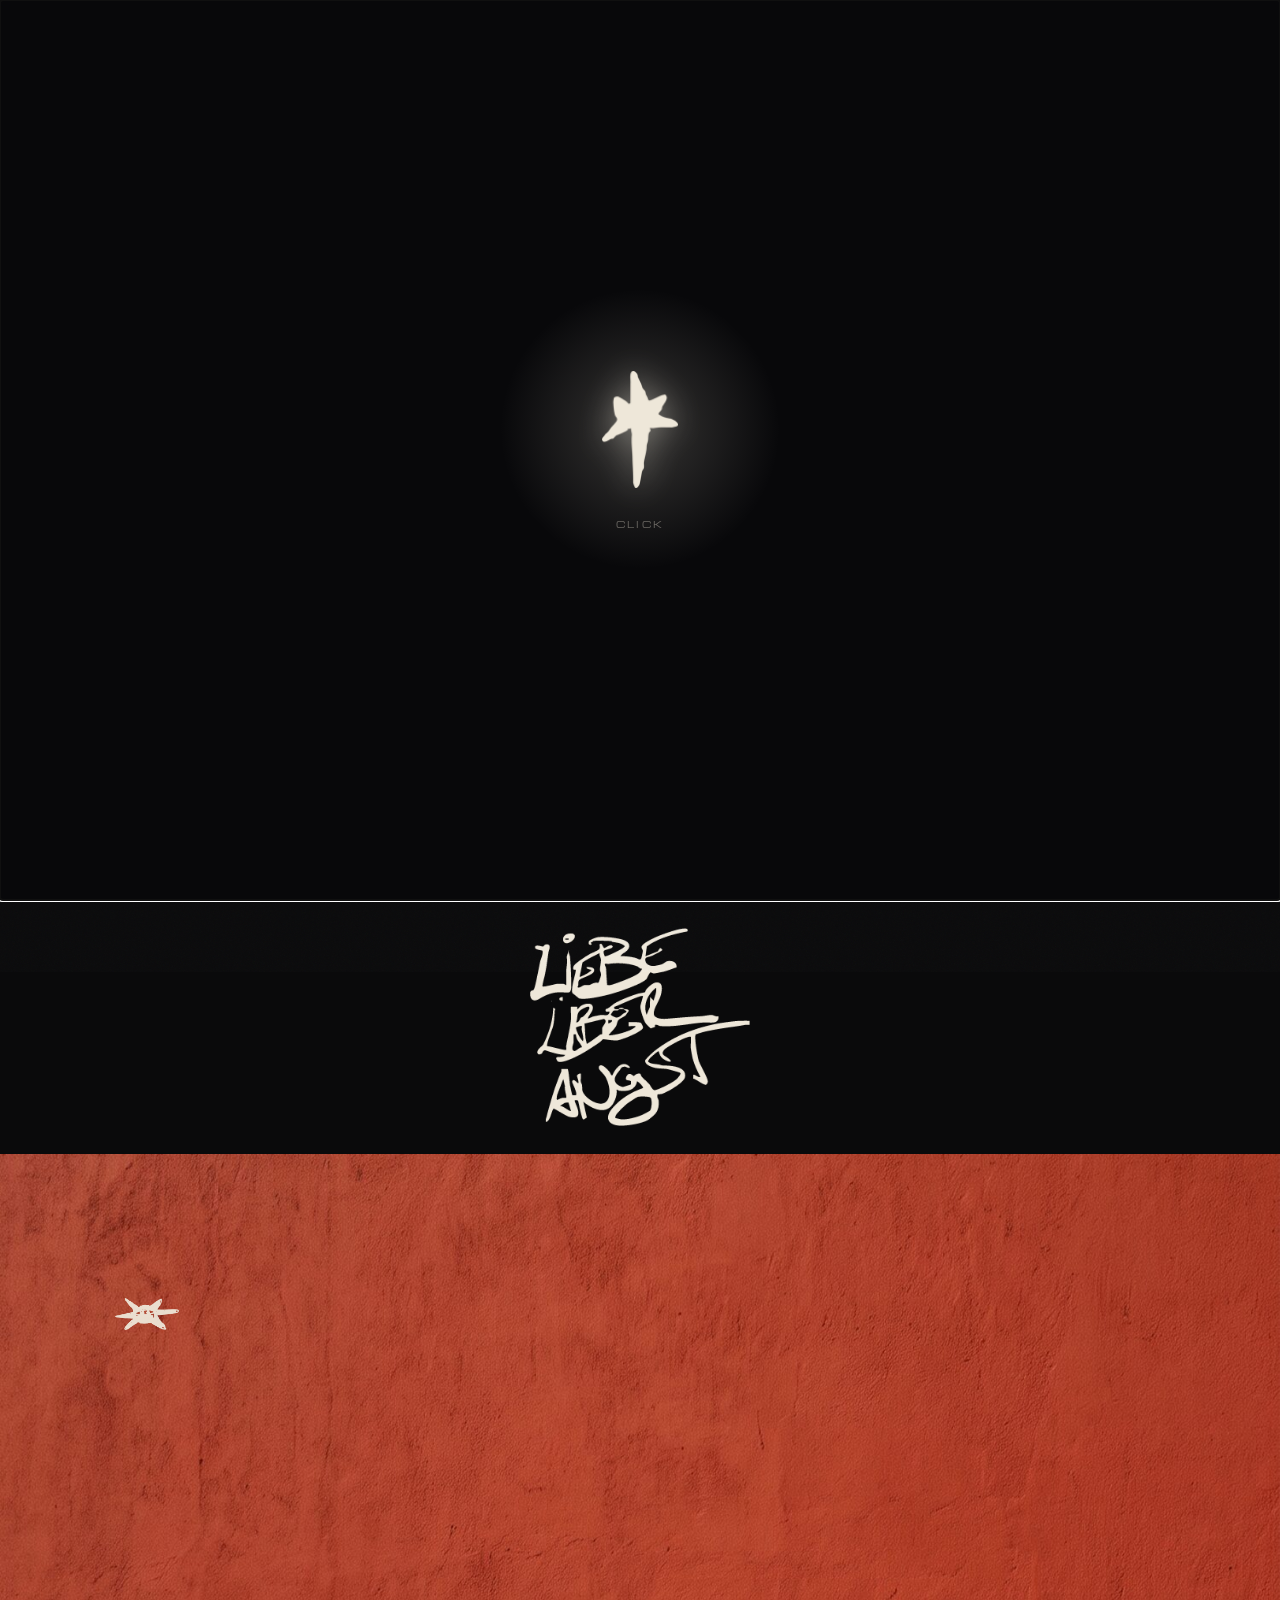
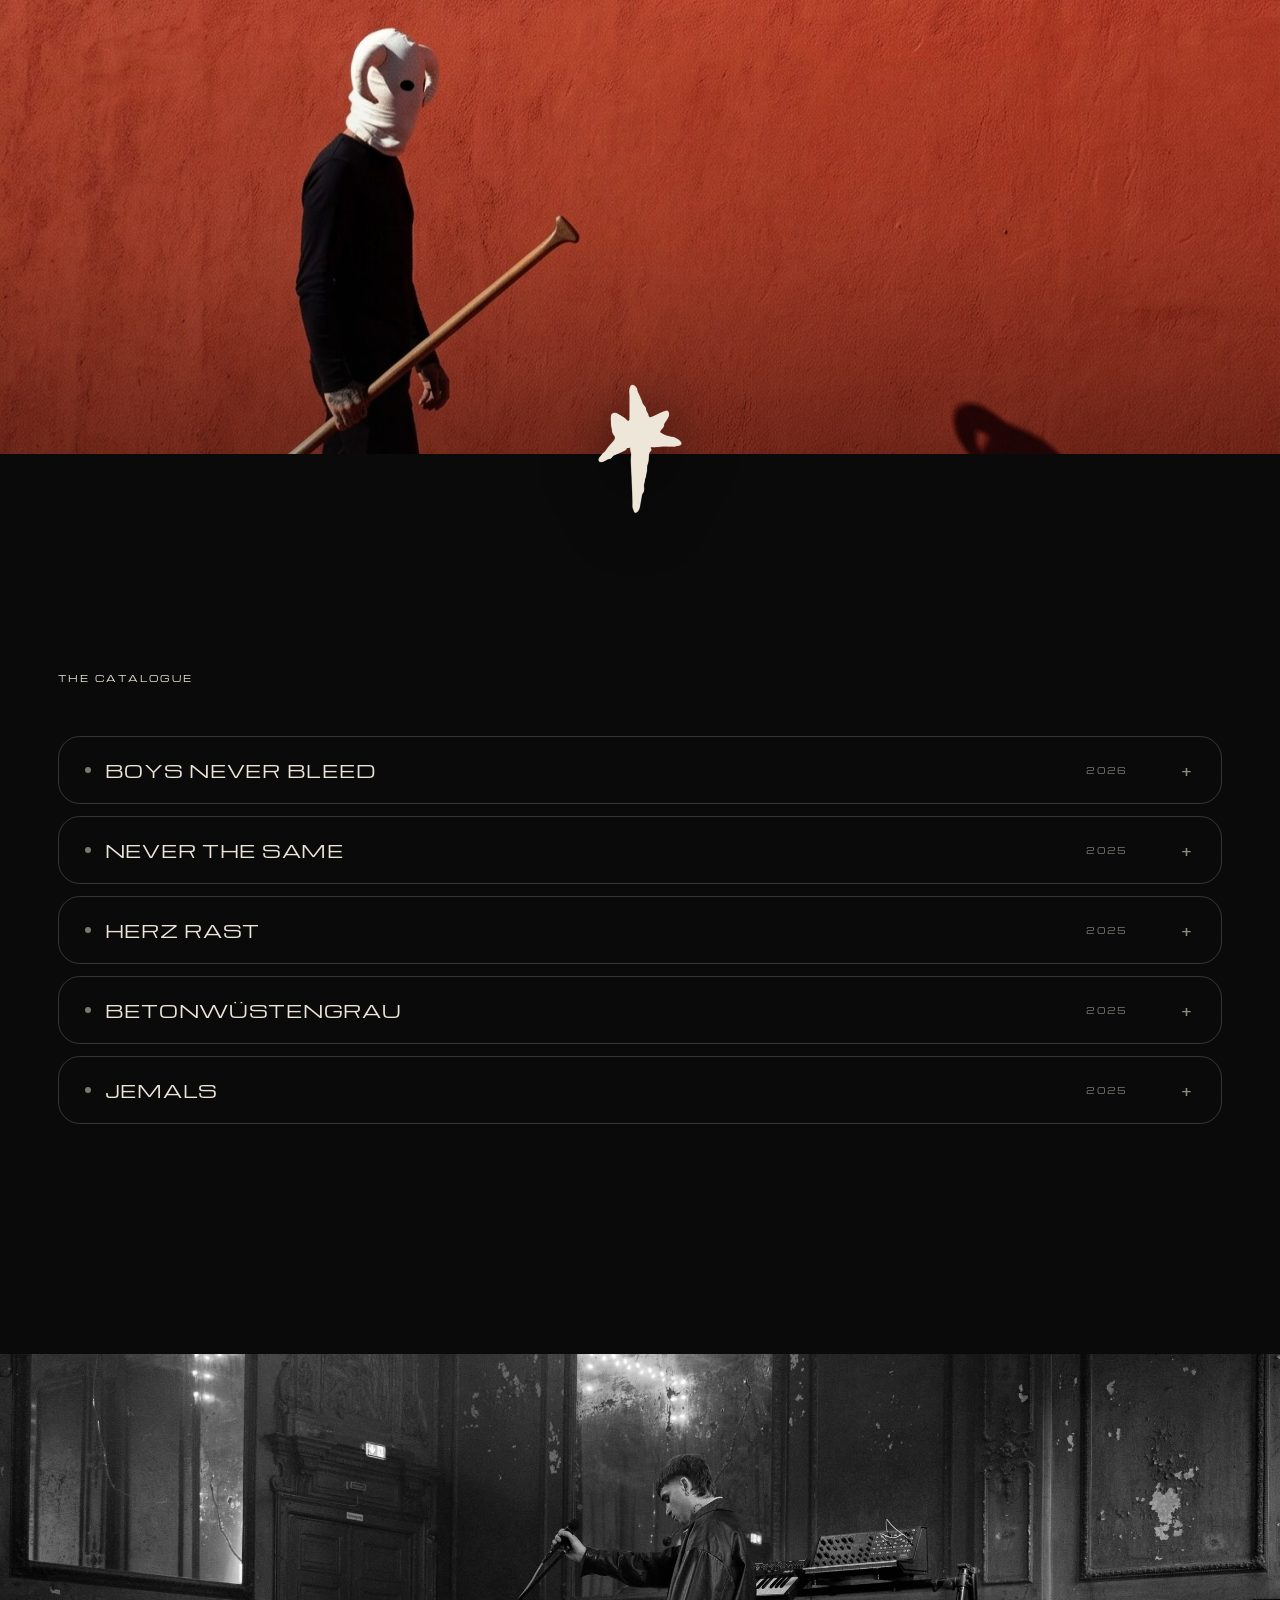
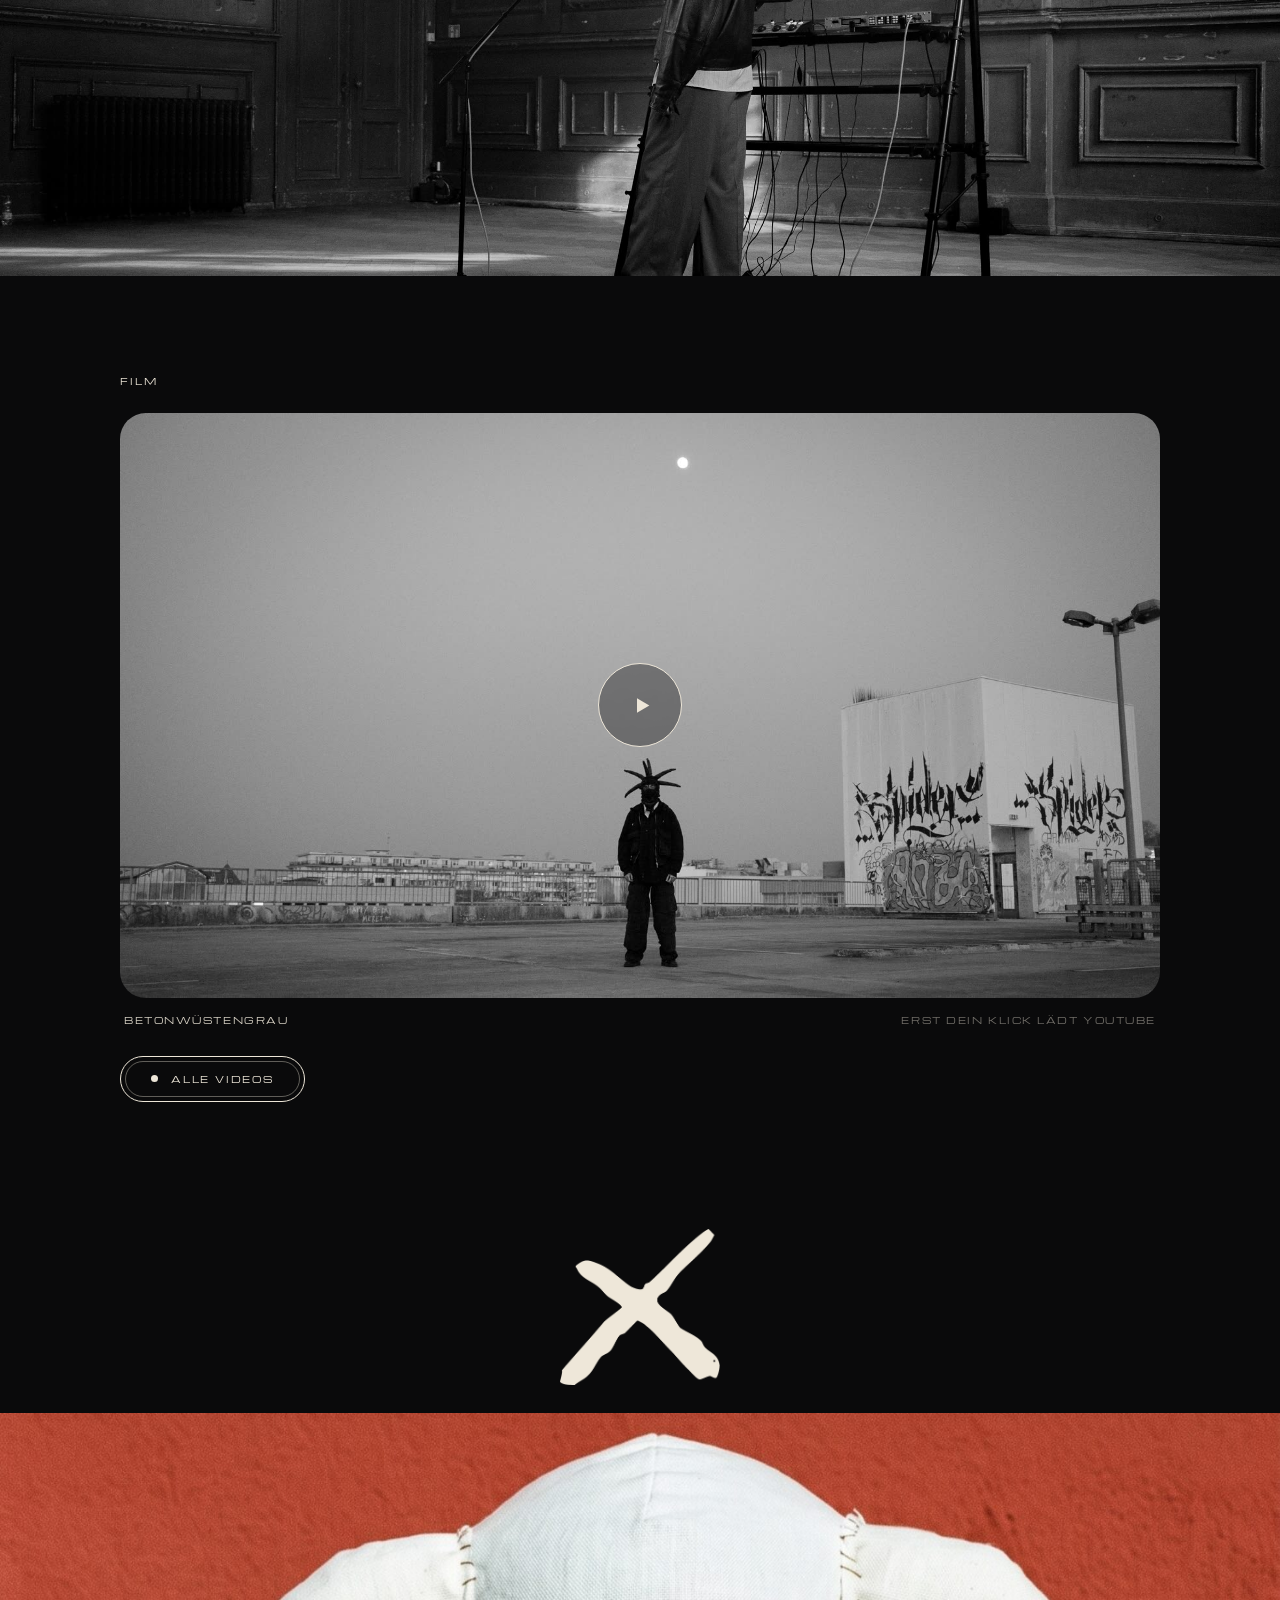
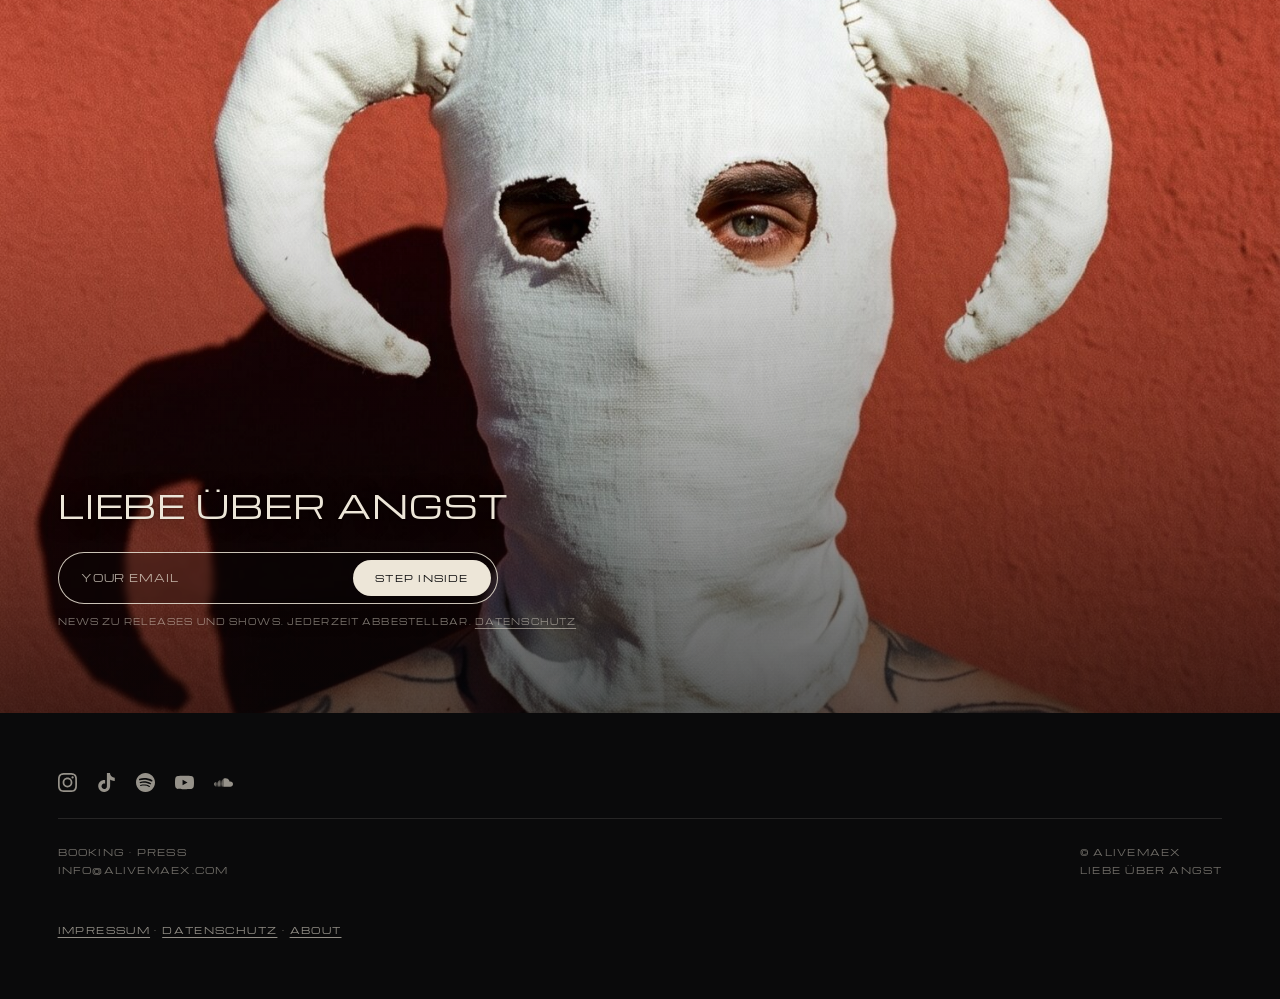
==== commit 00832446: "Klangebene variiert: 9 Akkorde, gewichteter Weg, zwei Welten" ====
--- a/index.html
+++ b/index.html
@@ -709,24 +709,75 @@
     const bell=new Tone.Synth({oscillator:{type:'sine'},envelope:{attack:0.03,decay:2,sustain:0,release:5},volume:-27}).connect(reverb);
     const sub=new Tone.Synth({oscillator:{type:'sine'},envelope:{attack:4,decay:2,sustain:0.8,release:9},volume:-19}).connect(filt);
     const lfo=new Tone.LFO({frequency:0.028,min:520,max:1250}).connect(filt.frequency); lfo.start();
-    // Em9 · Cadd9 · Am9 · G(add9) — melancholisch, ALIVEMAEX-harmonik
-    const chords=[
-      {root:'E1',up:['E3','G3','B3','D4','F#4']},
-      {root:'C1',up:['C3','G3','D4','E4','G4']},
-      {root:'A1',up:['A2','E3','G3','B3','C4']},
-      {root:'G1',up:['G2','D3','B3','A4','D4']},
+    /* ---- HARMONIK ----
+       vorher liefen vier akkorde stur im kreis, dadurch war nach zwei
+       minuten alles gehoert. jetzt ein groesserer vorrat, ein gewichteter
+       weg von akkord zu akkord (nie zweimal derselbe), und alle paar
+       runden ein wechsel der tonart. gleiche stimmung, nie dieselbe folge. */
+    const CH={
+      Em9 :{root:'E1', up:['E3','G3','B3','D4','F#4']},
+      Cadd9:{root:'C1',up:['C3','G3','D4','E4','G4']},
+      Am9 :{root:'A1', up:['A2','E3','G3','B3','C4']},
+      Gadd9:{root:'G1',up:['G2','D3','B3','A4','D4']},
+      Dsus2:{root:'D1',up:['D3','A3','E4','F#4','A4']},
+      Bm11:{root:'B0', up:['B2','D3','F#3','A3','E4']},
+      Fmaj7:{root:'F1',up:['F2','C3','A3','E4','G4']},
+      Cm9 :{root:'C1', up:['C3','Eb3','G3','Bb3','D4']},
+      Abmaj7:{root:'Ab0',up:['Ab2','C3','Eb3','G3','Bb3']}
+    };
+    /* zwei welten: hell-melancholisch und dunkler. der wechsel dazwischen
+       passiert selten und traegt die lange linie. */
+    const WELT=[
+      {n:['Em9','Cadd9','Am9','Gadd9','Dsus2','Bm11'],
+       scale:['E4','G4','A4','B4','D5','E5','G5','F#5']},
+      {n:['Am9','Fmaj7','Cm9','Abmaj7','Em9','Bm11'],
+       scale:['A4','C5','D5','E5','G5','A5','Bb4','Eb5']}
     ];
-    const scale=['E4','G4','A4','B4','D5','E5','G5','F#5'];
-    let i=Math.floor(Math.random()*chords.length);
+    let w=Math.random()<0.5?0:1;
+    let names=WELT[w].n, scale=WELT[w].scale;
+    let cur=names[Math.floor(Math.random()*names.length)];
+    let seit=0;
+
+    function naechster(){
+      // gewichtet: nachbarn im vorrat sind wahrscheinlicher als sprünge,
+      // und derselbe akkord kommt nie zweimal hintereinander
+      const k=names.indexOf(cur), kand=[];
+      names.forEach((n,idx)=>{
+        if(n===cur) return;
+        const d=Math.min(Math.abs(idx-k),names.length-Math.abs(idx-k));
+        kand.push({n:n,g:d===1?5:(d===2?3:1)});
+      });
+      const summe=kand.reduce((a,b)=>a+b.g,0);
+      let r=Math.random()*summe;
+      for(const x of kand){ r-=x.g; if(r<=0) return x.n; }
+      return kand[0].n;
+    }
+
     Tone.Transport.bpm.value=52;
     Tone.Transport.scheduleRepeat((t)=>{
-      const c=chords[i%chords.length];
+      const c=CH[cur];
       sub.triggerAttackRelease(c.root,'2m',t);
-      pad.triggerAttackRelease(c.up,'2m',t);
-      if(Math.random()<0.7) air.triggerAttackRelease(c.up.slice(2),'2m',t+0.4);
-      // sparsamer glocken-ton, gegen den takt
-      if(Math.random()<0.55){ const n=scale[Math.floor(Math.random()*scale.length)]; bell.triggerAttackRelease(n,'2n',t+Tone.Time('2n').toSeconds()); }
-      i++;
+      /* nicht immer alle toene: mal vier, mal fuenf, mal ohne die spitze.
+         das allein macht denselben akkord zweimal unterschiedlich. */
+      const n=c.up.length, wieviel=Math.random()<0.35?n-1:n;
+      const lage=c.up.slice(0,wieviel);
+      pad.triggerAttackRelease(lage,'2m',t);
+      if(Math.random()<0.62) air.triggerAttackRelease(lage.slice(2),'2m',t+0.25+Math.random()*0.5);
+      // sparsamer glocken-ton, gegen den takt, mit wanderndem einsatz
+      if(Math.random()<0.5){
+        const note=scale[Math.floor(Math.random()*scale.length)];
+        bell.triggerAttackRelease(note,'2n',t+Tone.Time('2n').toSeconds()*(0.7+Math.random()*0.7));
+      }
+      seit++;
+      // alle 7 bis 12 runden die welt wechseln - selten genug, um nicht zu stoeren
+      if(seit>6+Math.floor(Math.random()*6)){
+        seit=0;
+        if(Math.random()<0.45){
+          w=1-w; names=WELT[w].n; scale=WELT[w].scale;
+          if(names.indexOf(cur)<0) cur=names[Math.floor(Math.random()*names.length)];
+        }
+      }
+      cur=naechster();
     },'2m');
     return {master};
   }
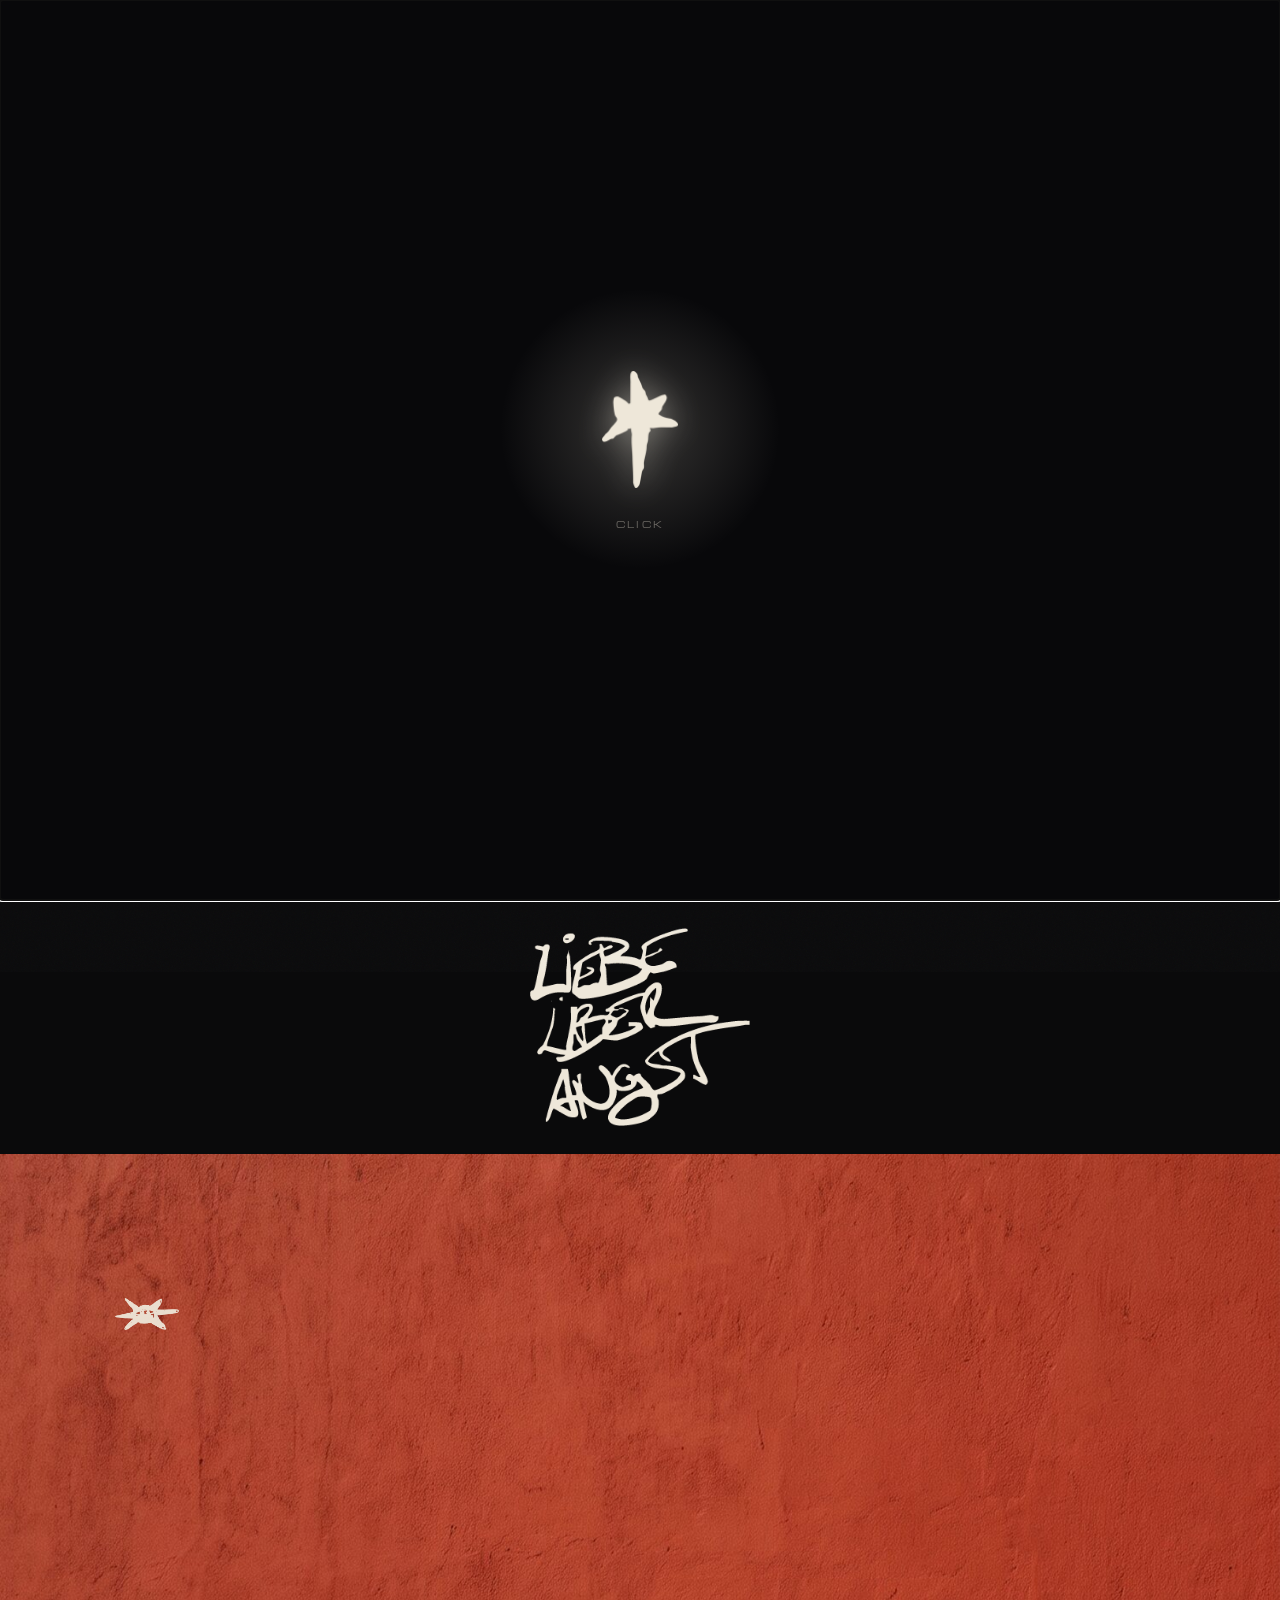
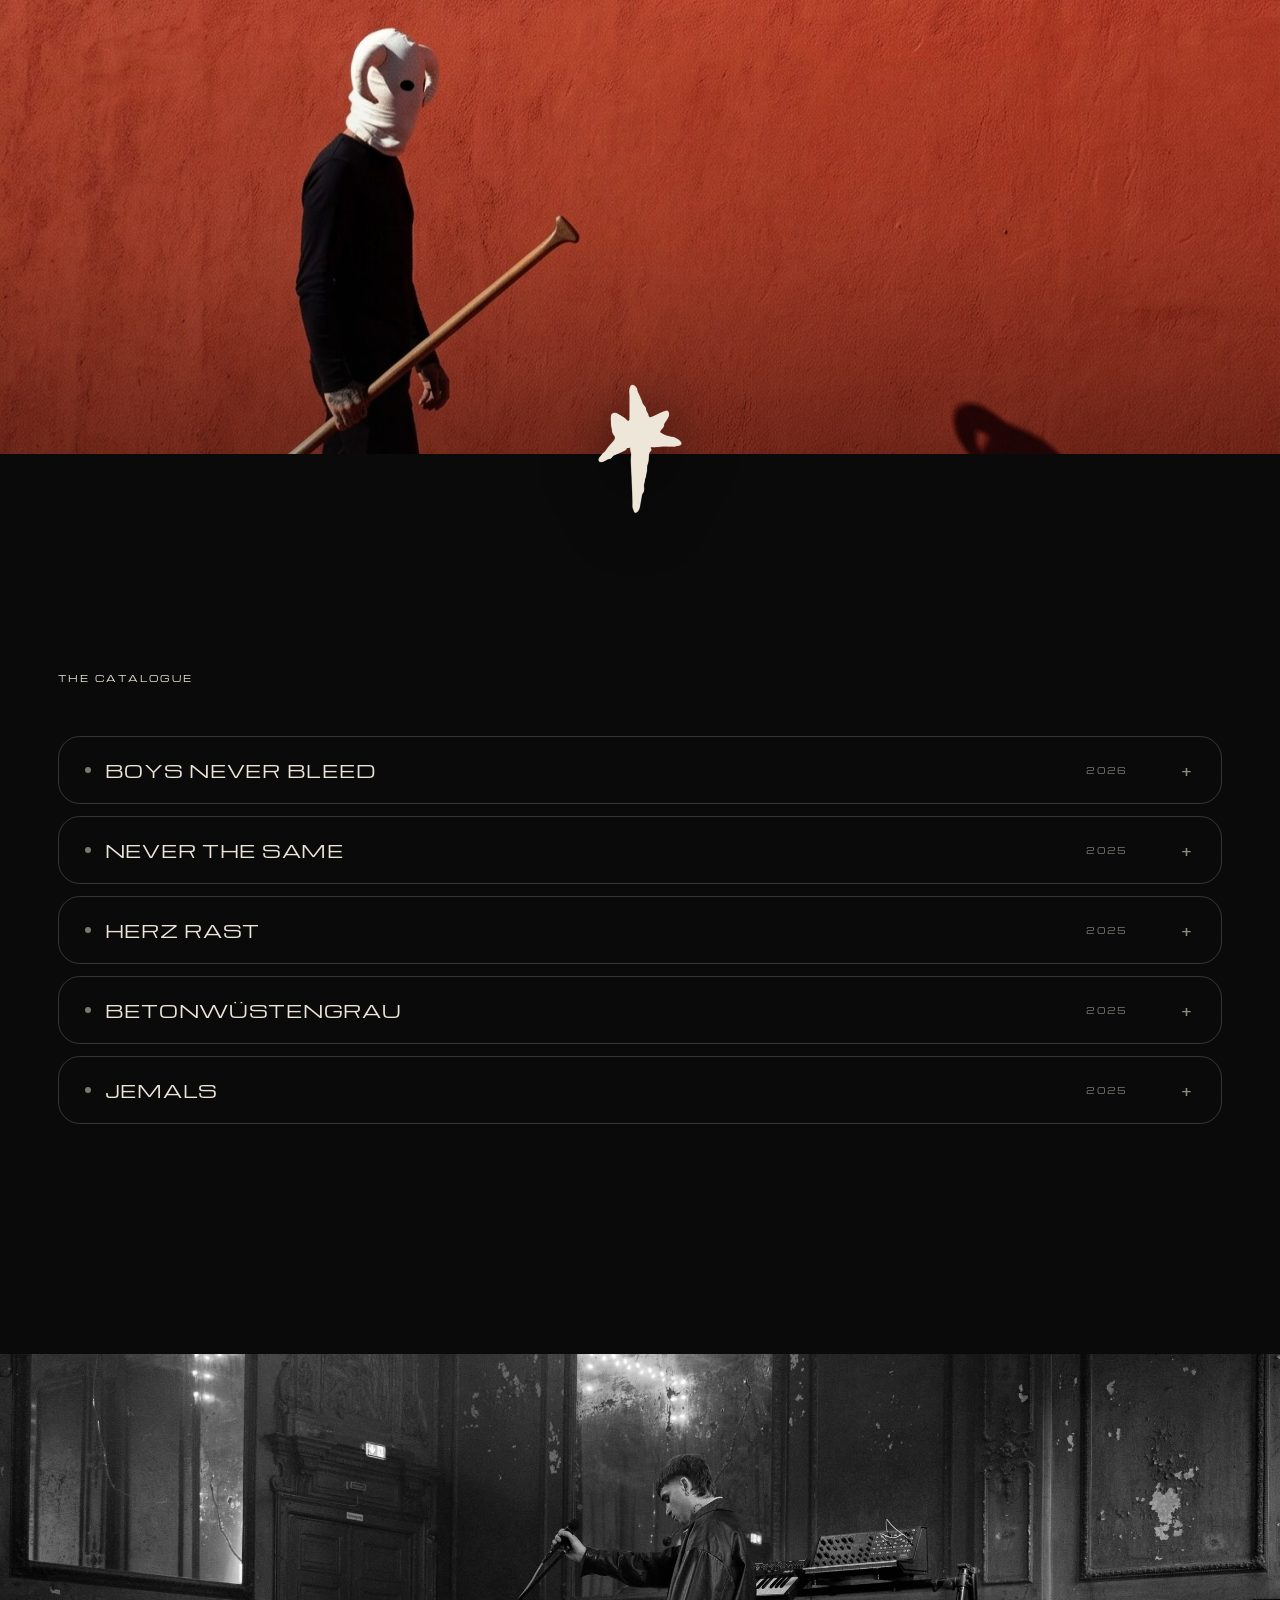
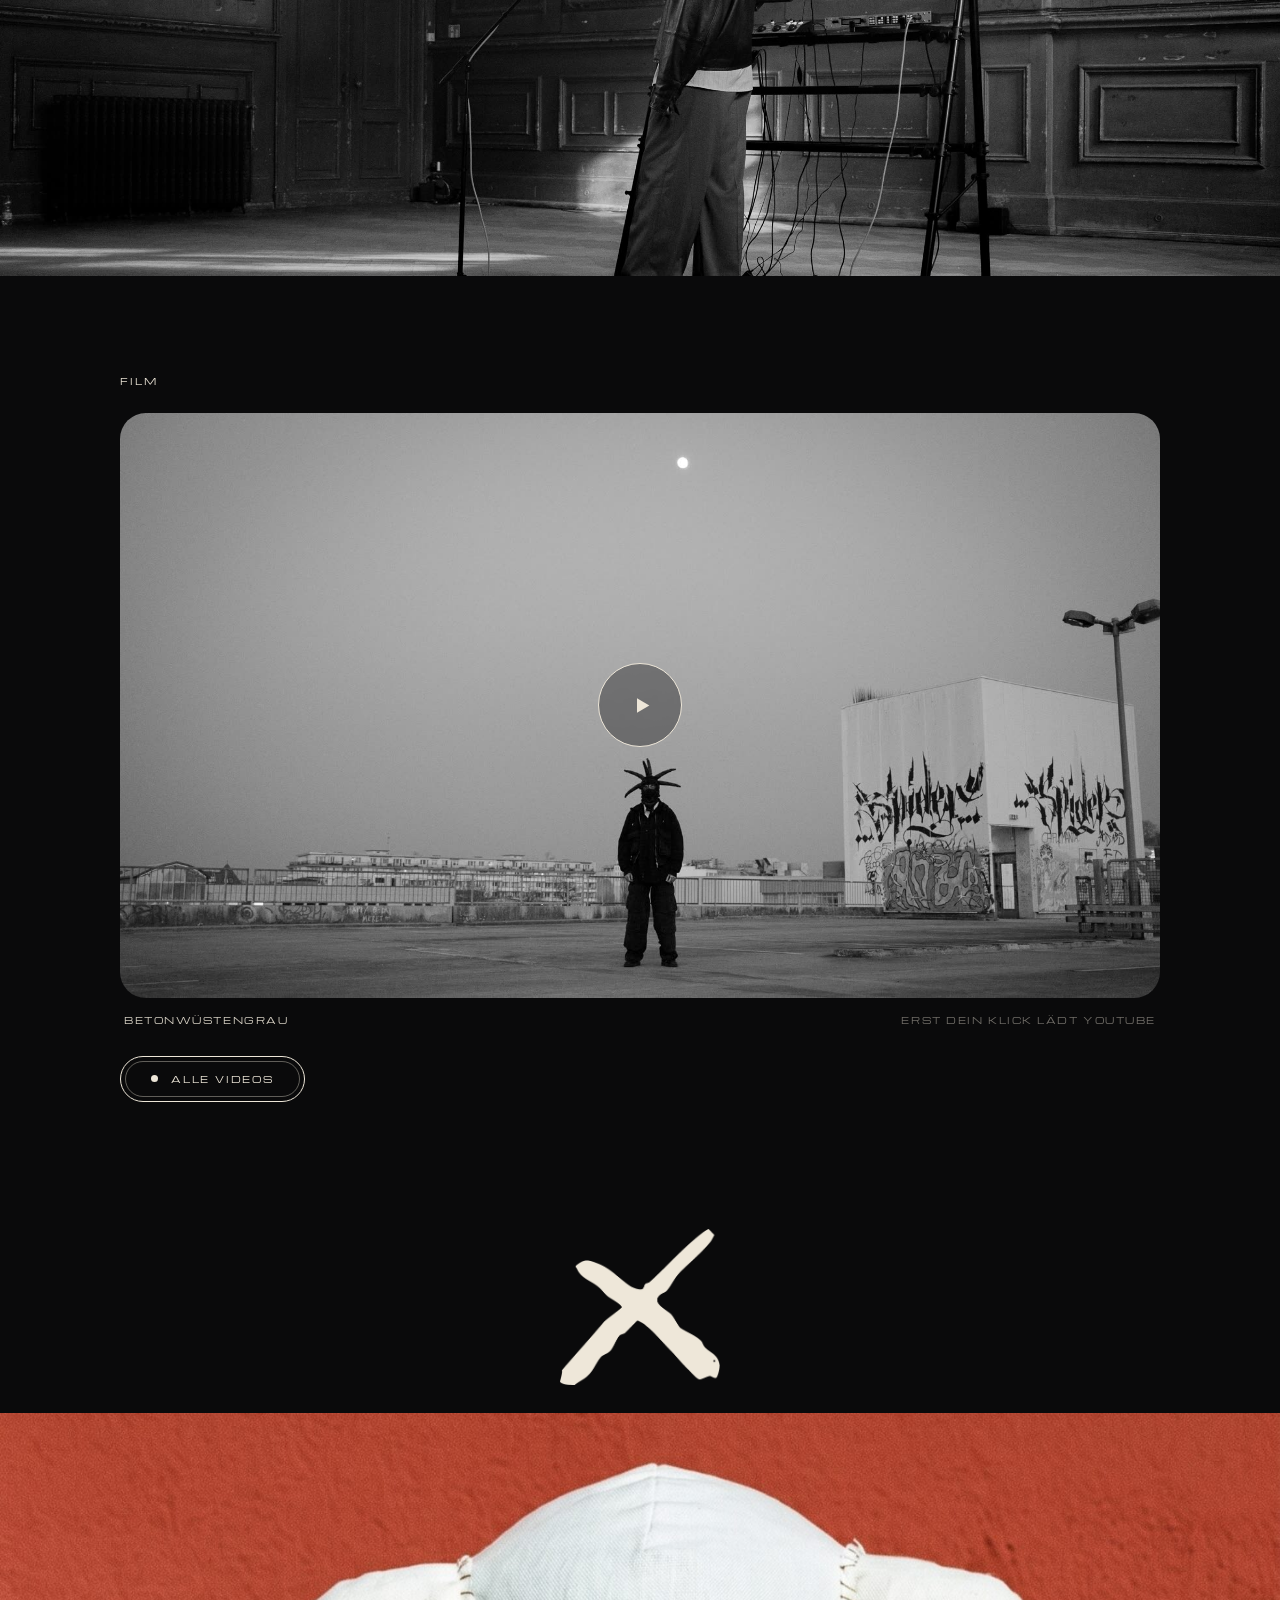
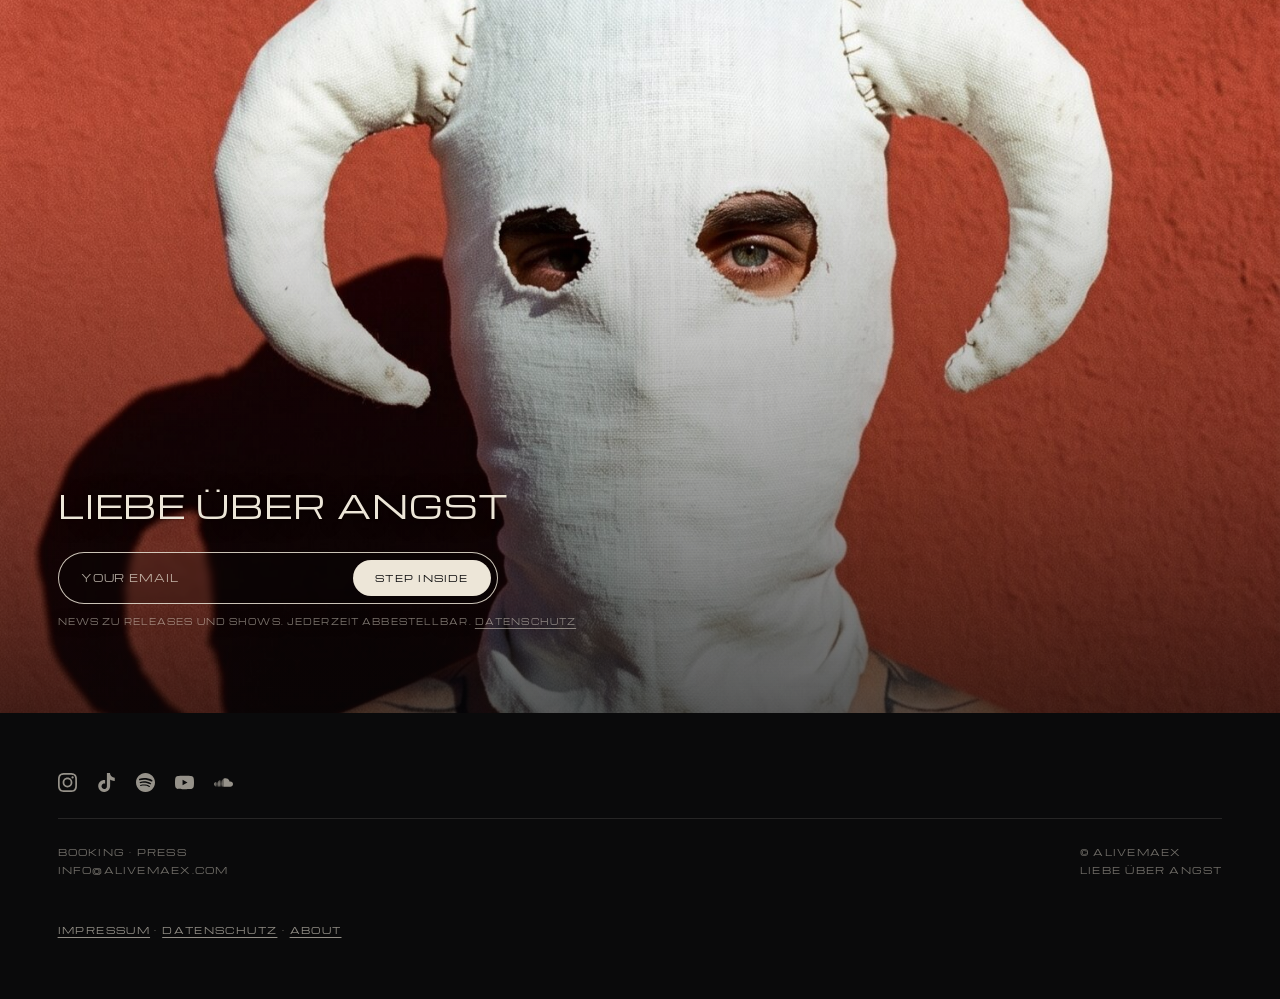
==== commit 4b7e74d4: "Fix: Hoer-Fenster stand nach dem Skript und wurde nie gefunden" ====
--- a/index.html
+++ b/index.html
@@ -627,6 +627,27 @@
 
 <button class="sound" id="sound" aria-label="ton an/aus" title="ton"><svg viewBox="0 0 24 24" fill="none" stroke="currentColor" stroke-width="1.6" stroke-linecap="round" stroke-linejoin="round"><path d="M4 13v-1a8 8 0 0 1 16 0v1"/><rect class="cup" x="2.5" y="13" width="4.5" height="7" rx="1.6"/><rect class="cup" x="17" y="13" width="4.5" height="7" rx="1.6"/><line class="slash" x1="3" y1="21.5" x2="21" y2="3.5"/></svg></button>
 
+<!-- HOER-WEGE: eigenes fenster, damit keine sektion es abschneidet -->
+<div class="lm" id="lm" role="dialog" aria-modal="true" aria-labelledby="lm-t" hidden>
+  <div class="lm-scrim" data-close></div>
+  <div class="lm-box" role="document">
+    <button class="lm-x" type="button" aria-label="schliessen" data-close>&times;</button>
+    <img class="lm-cover" src="assets/web/cover-bnb.jpg" alt="" />
+    <div class="lm-head">
+      <div class="lm-k">alivemaex</div>
+      <div class="lm-t" id="lm-t">boys never bleed</div>
+    </div>
+    <div class="lm-list">
+      <a class="svc" href="https://open.spotify.com/album/1gdzzanOQw8b0aO6wMvihj" target="_blank" rel="noopener" data-ev="spotify"><span class="led"></span>spotify</a>
+      <a class="svc" href="https://music.apple.com/de/album/6791152122" target="_blank" rel="noopener" data-ev="apple"><span class="led"></span>apple music</a>
+      <a class="svc" href="https://www.youtube.com/playlist?list=OLAK5uy_ntBfAZw9ErvRxPE4p9piQqj8yUPquB7Mw" target="_blank" rel="noopener" data-ev="youtube"><span class="led"></span>youtube</a>
+      <a class="svc" href="https://tidal.com/album/543289828" target="_blank" rel="noopener" data-ev="tidal"><span class="led"></span>tidal</a>
+      <a class="svc" href="https://www.deezer.com/album/1029722522" target="_blank" rel="noopener" data-ev="deezer"><span class="led"></span>deezer</a>
+      <a class="svc" href="https://music.amazon.com/albums/B0H8YVY9W5" target="_blank" rel="noopener" data-ev="amazon"><span class="led"></span>amazon</a>
+    </div>
+  </div>
+</div>
+
 <script src="/tone.js"></script>
 <script>
   /* countdown → 14. august 2026 */
@@ -710,73 +731,74 @@
     const sub=new Tone.Synth({oscillator:{type:'sine'},envelope:{attack:4,decay:2,sustain:0.8,release:9},volume:-19}).connect(filt);
     const lfo=new Tone.LFO({frequency:0.028,min:520,max:1250}).connect(filt.frequency); lfo.start();
     /* ---- HARMONIK ----
-       vorher liefen vier akkorde stur im kreis, dadurch war nach zwei
-       minuten alles gehoert. jetzt ein groesserer vorrat, ein gewichteter
-       weg von akkord zu akkord (nie zweimal derselbe), und alle paar
-       runden ein wechsel der tonart. gleiche stimmung, nie dieselbe folge. */
+       Drei Welten, jede EINE echte Tonart. Benachbarte Welten teilen sich
+       Akkorde - der Wechsel laeuft nur ueber so einen gemeinsamen Akkord,
+       dadurch ist die Modulation weich statt abrupt.
+       Die Glockentoene kommen aus den Toenen des laufenden Akkords, nicht
+       aus einer festen Skala. So kann nichts danebenliegen, egal wie die
+       Folge verlaeuft. */
     const CH={
-      Em9 :{root:'E1', up:['E3','G3','B3','D4','F#4']},
+      Em9:{root:'E1',up:['E3','G3','B3','D4','F#4']},
       Cadd9:{root:'C1',up:['C3','G3','D4','E4','G4']},
-      Am9 :{root:'A1', up:['A2','E3','G3','B3','C4']},
-      Gadd9:{root:'G1',up:['G2','D3','B3','A4','D4']},
+      Am9:{root:'A1',up:['A2','E3','G3','B3','C4']},
+      Gadd9:{root:'G1',up:['G2','D3','B3','A3','D4']},
       Dsus2:{root:'D1',up:['D3','A3','E4','F#4','A4']},
-      Bm11:{root:'B0', up:['B2','D3','F#3','A3','E4']},
+      Bm11:{root:'B0',up:['B2','D3','F#3','A3','E4']},
       Fmaj7:{root:'F1',up:['F2','C3','A3','E4','G4']},
-      Cm9 :{root:'C1', up:['C3','Eb3','G3','Bb3','D4']},
-      Abmaj7:{root:'Ab0',up:['Ab2','C3','Eb3','G3','Bb3']}
+      Dm9:{root:'D1',up:['D3','A3','C4','F4','E4']},
+      G6:{root:'G1',up:['G2','D3','B3','E4','A4']},
+      Gm9:{root:'G1',up:['G2','D3','Bb3','F4','A4']},
+      Bbmaj7:{root:'Bb0',up:['Bb2','F3','D4','A4','C4']},
+      Csus2:{root:'C1',up:['C3','G3','D4','A3','G4']}
     };
-    /* zwei welten: hell-melancholisch und dunkler. der wechsel dazwischen
-       passiert selten und traegt die lange linie. */
     const WELT=[
-      {n:['Em9','Cadd9','Am9','Gadd9','Dsus2','Bm11'],
-       scale:['E4','G4','A4','B4','D5','E5','G5','F#5']},
-      {n:['Am9','Fmaj7','Cm9','Abmaj7','Em9','Bm11'],
-       scale:['A4','C5','D5','E5','G5','A5','Bb4','Eb5']}
+      {n:['Em9','Cadd9','Am9','Gadd9','Dsus2','Bm11']},   /* e-moll  */
+      {n:['Am9','Fmaj7','Dm9','Cadd9','Em9','G6']},       /* a-moll  */
+      {n:['Dm9','Bbmaj7','Gm9','Fmaj7','Am9','Csus2']}    /* d-moll  */
     ];
-    let w=Math.random()<0.5?0:1;
-    let names=WELT[w].n, scale=WELT[w].scale;
+    let w=Math.floor(Math.random()*WELT.length);
+    let names=WELT[w].n;
     let cur=names[Math.floor(Math.random()*names.length)];
     let seit=0;
 
     function naechster(){
-      // gewichtet: nachbarn im vorrat sind wahrscheinlicher als sprünge,
-      // und derselbe akkord kommt nie zweimal hintereinander
       const k=names.indexOf(cur), kand=[];
       names.forEach((n,idx)=>{
         if(n===cur) return;
         const d=Math.min(Math.abs(idx-k),names.length-Math.abs(idx-k));
         kand.push({n:n,g:d===1?5:(d===2?3:1)});
       });
-      const summe=kand.reduce((a,b)=>a+b.g,0);
-      let r=Math.random()*summe;
+      let r=Math.random()*kand.reduce((a,b)=>a+b.g,0);
       for(const x of kand){ r-=x.g; if(r<=0) return x.n; }
       return kand[0].n;
+    }
+    /* nur ueber einen akkord wechseln, den beide welten kennen */
+    function weltWechsel(){
+      const ziele=[(w+1)%WELT.length,(w+WELT.length-1)%WELT.length];
+      const z=ziele[Math.floor(Math.random()*ziele.length)];
+      if(WELT[z].n.indexOf(cur)<0) return false;   // kein gemeinsamer akkord: bleiben
+      w=z; names=WELT[w].n; return true;
+    }
+    /* glockenton aus dem laufenden akkord, eine oktave hoeher */
+    function hoch(note){
+      const m=note.match(/^([A-G][#b]?)(\d)$/); if(!m) return note;
+      return m[1]+(parseInt(m[2],10)+1);
     }
 
     Tone.Transport.bpm.value=52;
     Tone.Transport.scheduleRepeat((t)=>{
       const c=CH[cur];
       sub.triggerAttackRelease(c.root,'2m',t);
-      /* nicht immer alle toene: mal vier, mal fuenf, mal ohne die spitze.
-         das allein macht denselben akkord zweimal unterschiedlich. */
       const n=c.up.length, wieviel=Math.random()<0.35?n-1:n;
       const lage=c.up.slice(0,wieviel);
       pad.triggerAttackRelease(lage,'2m',t);
       if(Math.random()<0.62) air.triggerAttackRelease(lage.slice(2),'2m',t+0.25+Math.random()*0.5);
-      // sparsamer glocken-ton, gegen den takt, mit wanderndem einsatz
       if(Math.random()<0.5){
-        const note=scale[Math.floor(Math.random()*scale.length)];
-        bell.triggerAttackRelease(note,'2n',t+Tone.Time('2n').toSeconds()*(0.7+Math.random()*0.7));
+        const q=c.up[2+Math.floor(Math.random()*(c.up.length-2))];
+        bell.triggerAttackRelease(hoch(q),'2n',t+Tone.Time('2n').toSeconds()*(0.7+Math.random()*0.7));
       }
       seit++;
-      // alle 7 bis 12 runden die welt wechseln - selten genug, um nicht zu stoeren
-      if(seit>6+Math.floor(Math.random()*6)){
-        seit=0;
-        if(Math.random()<0.45){
-          w=1-w; names=WELT[w].n; scale=WELT[w].scale;
-          if(names.indexOf(cur)<0) cur=names[Math.floor(Math.random()*names.length)];
-        }
-      }
+      if(seit>6+Math.floor(Math.random()*6)){ if(Math.random()<0.5 && weltWechsel()) seit=0; else seit=0; }
       cur=naechster();
     },'2m');
     return {master};
@@ -971,27 +993,6 @@
   })();
 </script>
 
-<!-- HOER-WEGE: eigenes fenster, damit keine sektion es abschneidet -->
-<div class="lm" id="lm" role="dialog" aria-modal="true" aria-labelledby="lm-t" hidden>
-  <div class="lm-scrim" data-close></div>
-  <div class="lm-box" role="document">
-    <button class="lm-x" type="button" aria-label="schliessen" data-close>&times;</button>
-    <img class="lm-cover" src="assets/web/cover-bnb.jpg" alt="" />
-    <div class="lm-head">
-      <div class="lm-k">alivemaex</div>
-      <div class="lm-t" id="lm-t">boys never bleed</div>
-    </div>
-    <div class="lm-list">
-      <a class="svc" href="https://open.spotify.com/album/1gdzzanOQw8b0aO6wMvihj" target="_blank" rel="noopener" data-ev="spotify"><span class="led"></span>spotify</a>
-      <a class="svc" href="https://music.apple.com/de/album/6791152122" target="_blank" rel="noopener" data-ev="apple"><span class="led"></span>apple music</a>
-      <a class="svc" href="https://www.youtube.com/playlist?list=OLAK5uy_ntBfAZw9ErvRxPE4p9piQqj8yUPquB7Mw" target="_blank" rel="noopener" data-ev="youtube"><span class="led"></span>youtube</a>
-      <a class="svc" href="https://tidal.com/album/543289828" target="_blank" rel="noopener" data-ev="tidal"><span class="led"></span>tidal</a>
-      <a class="svc" href="https://www.deezer.com/album/1029722522" target="_blank" rel="noopener" data-ev="deezer"><span class="led"></span>deezer</a>
-      <a class="svc" href="https://music.amazon.com/albums/B0H8YVY9W5" target="_blank" rel="noopener" data-ev="amazon"><span class="led"></span>amazon</a>
-    </div>
-  </div>
-</div>
-
 <script src="consent.js" defer></script>
 </body>
 </html>
